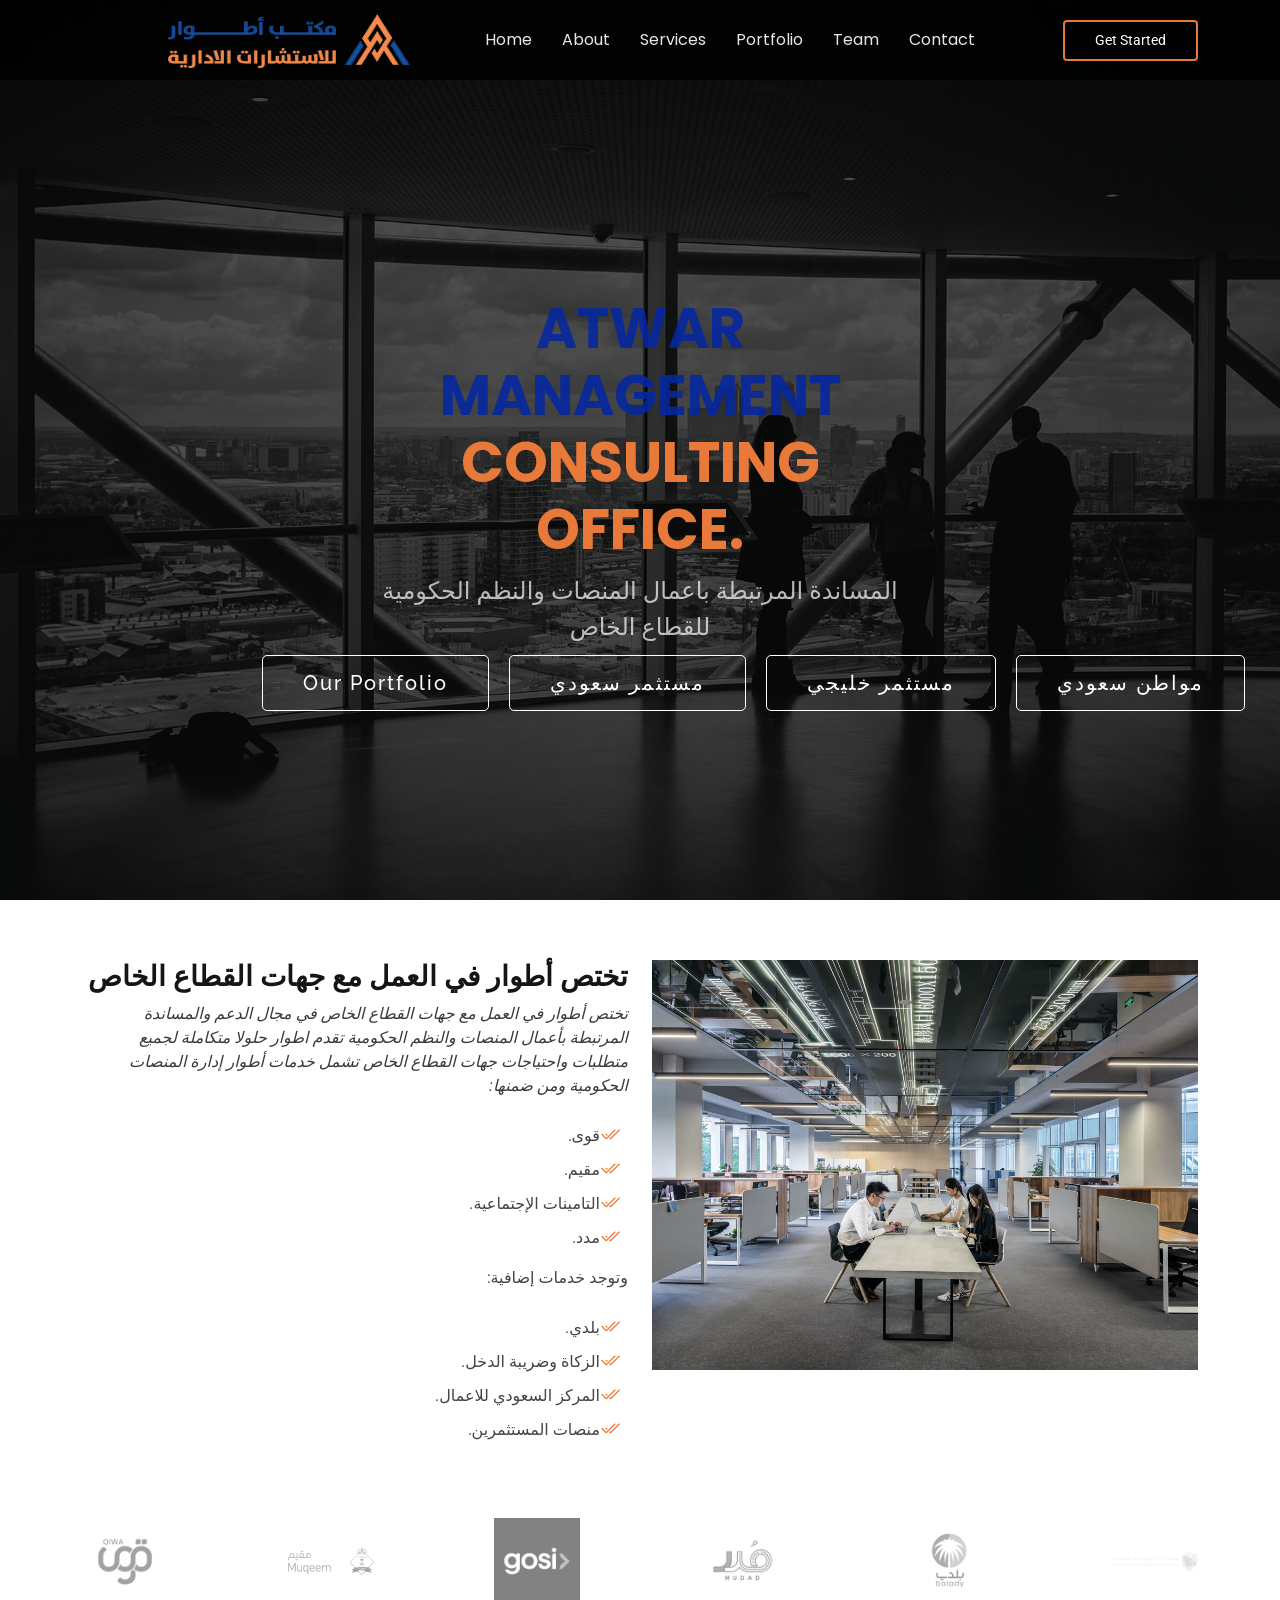
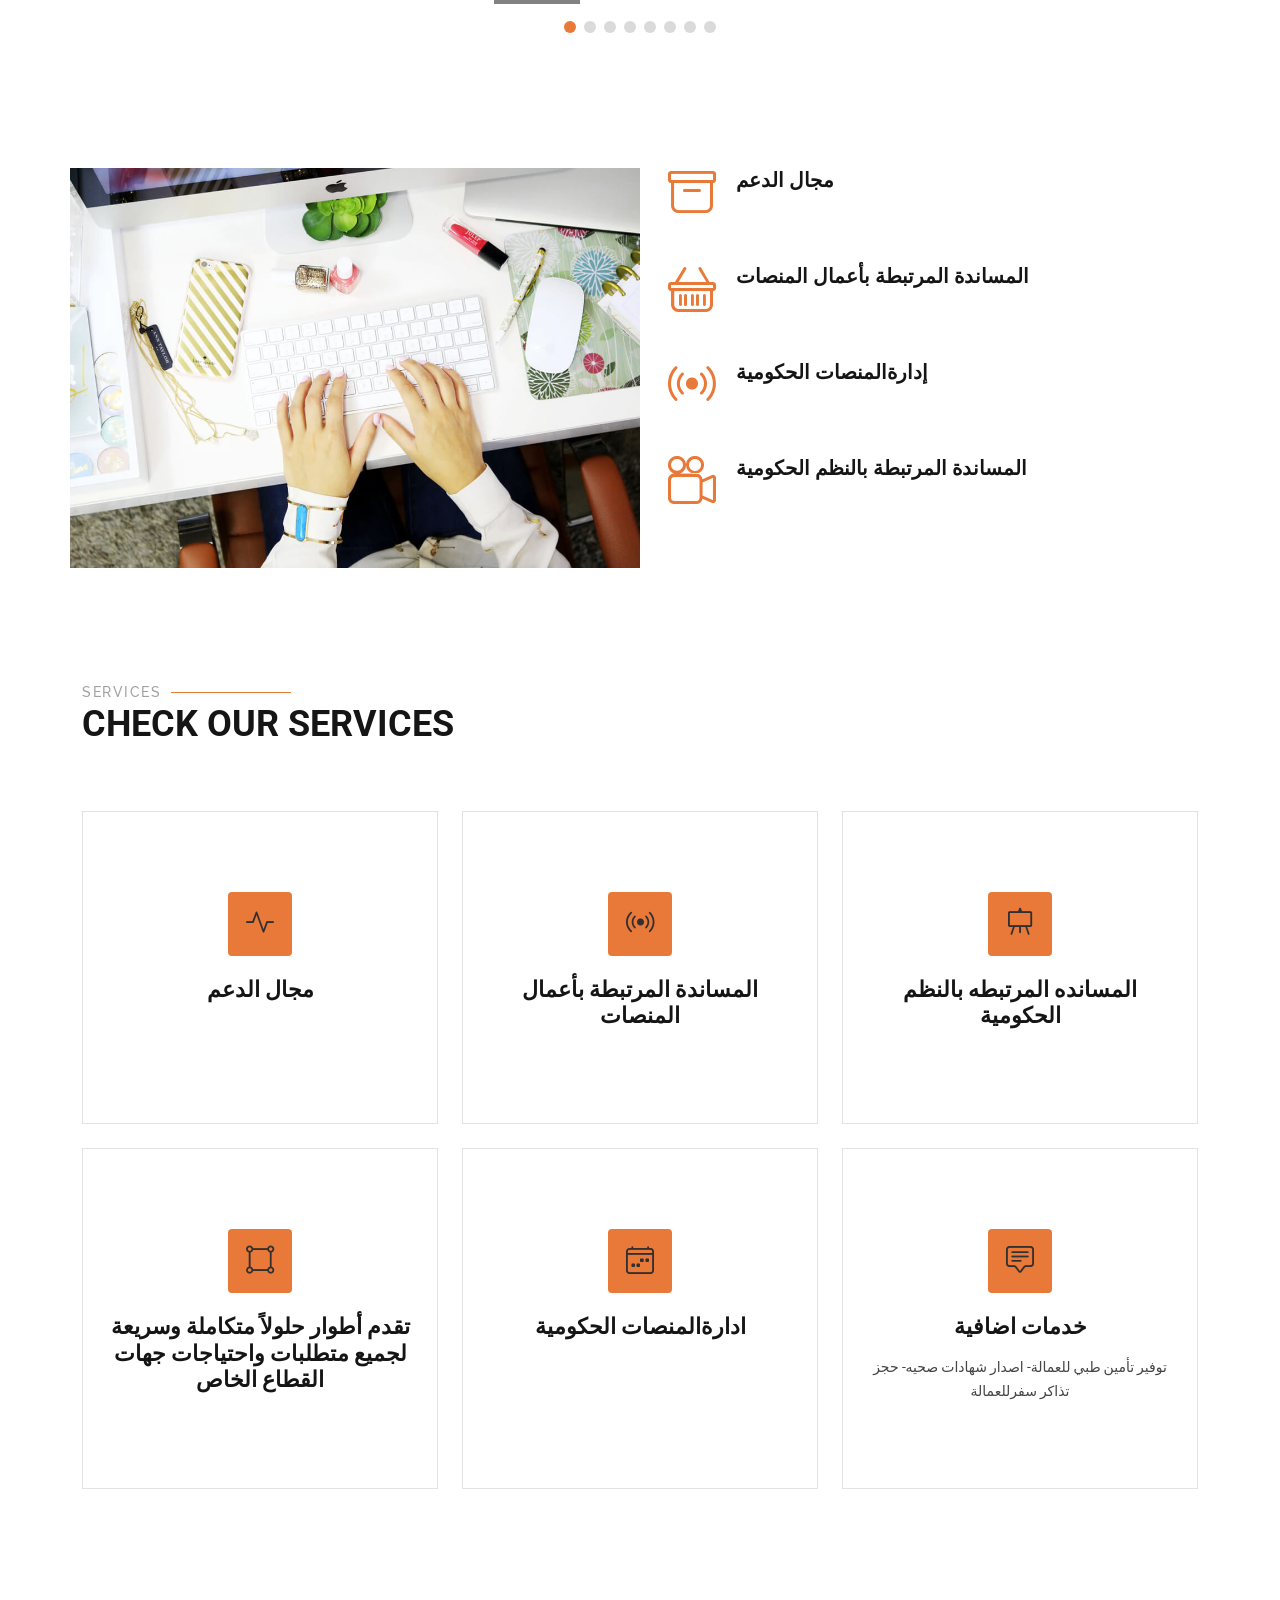
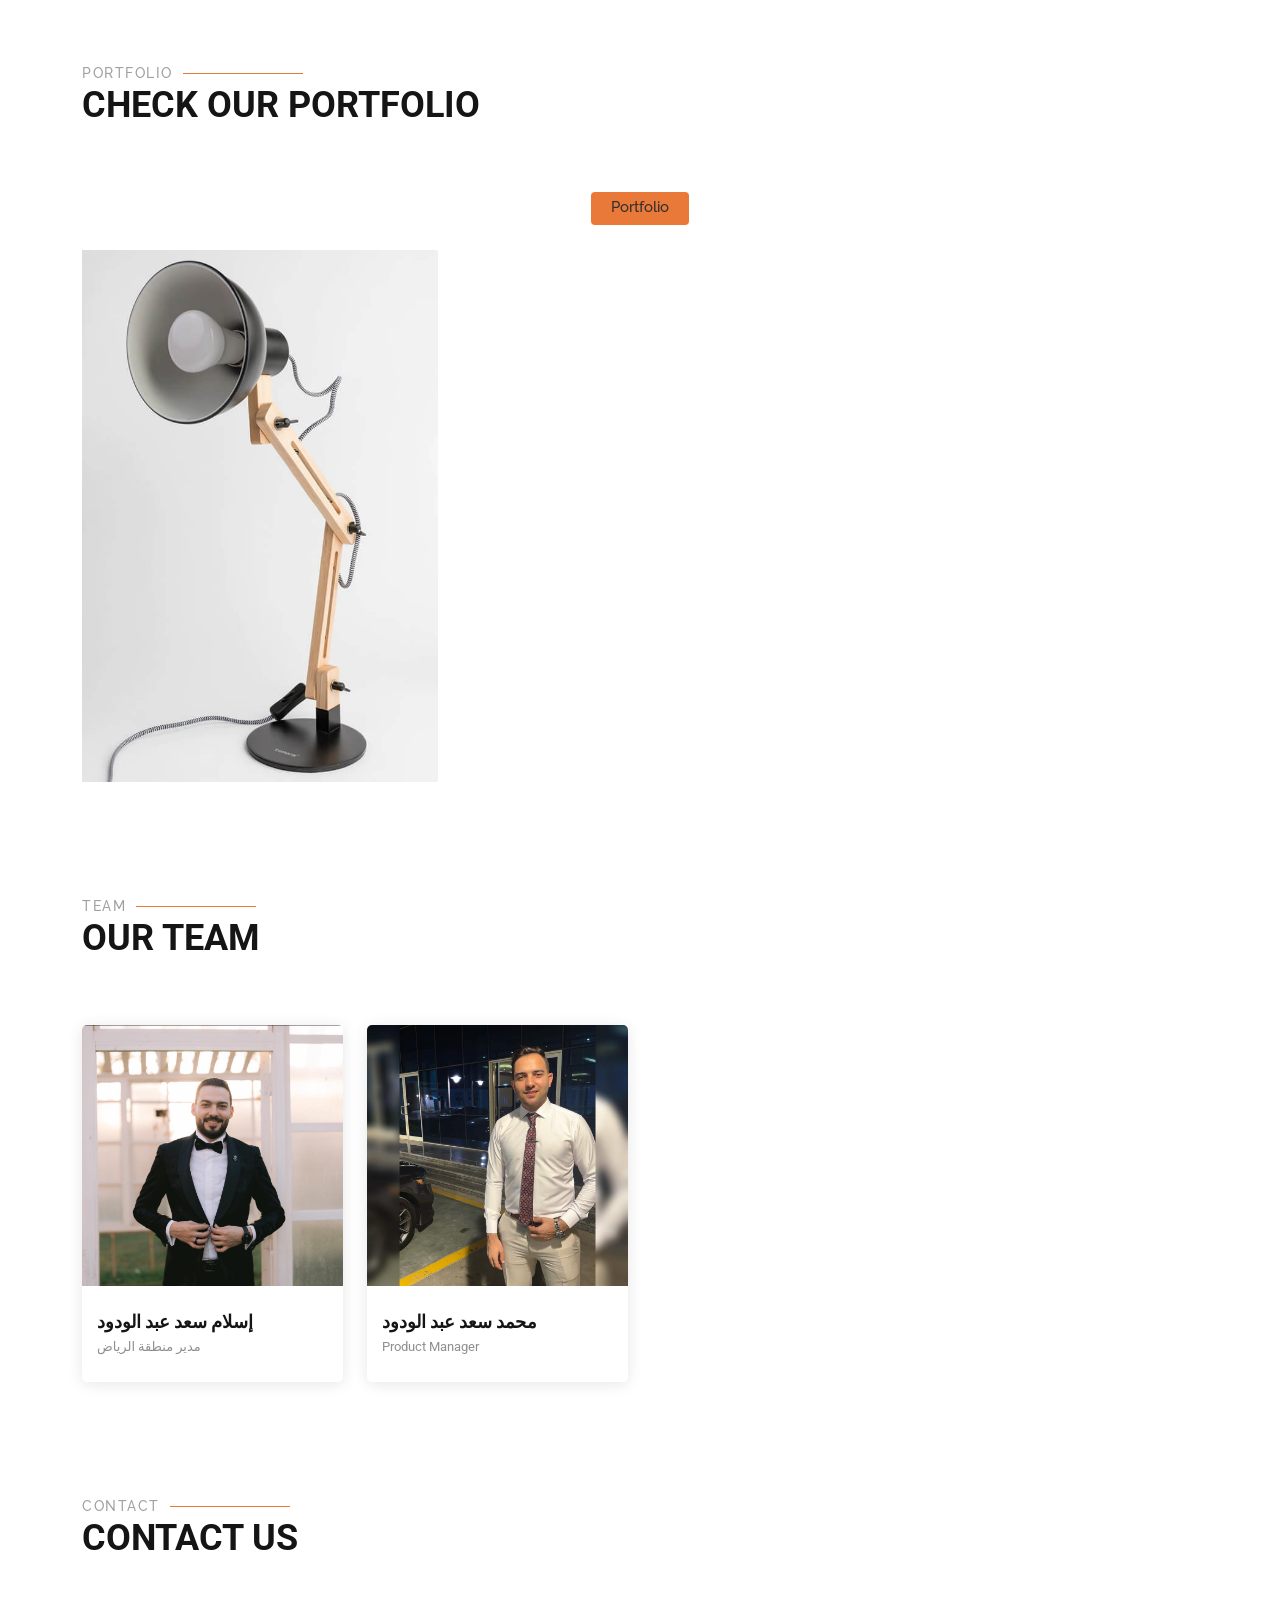
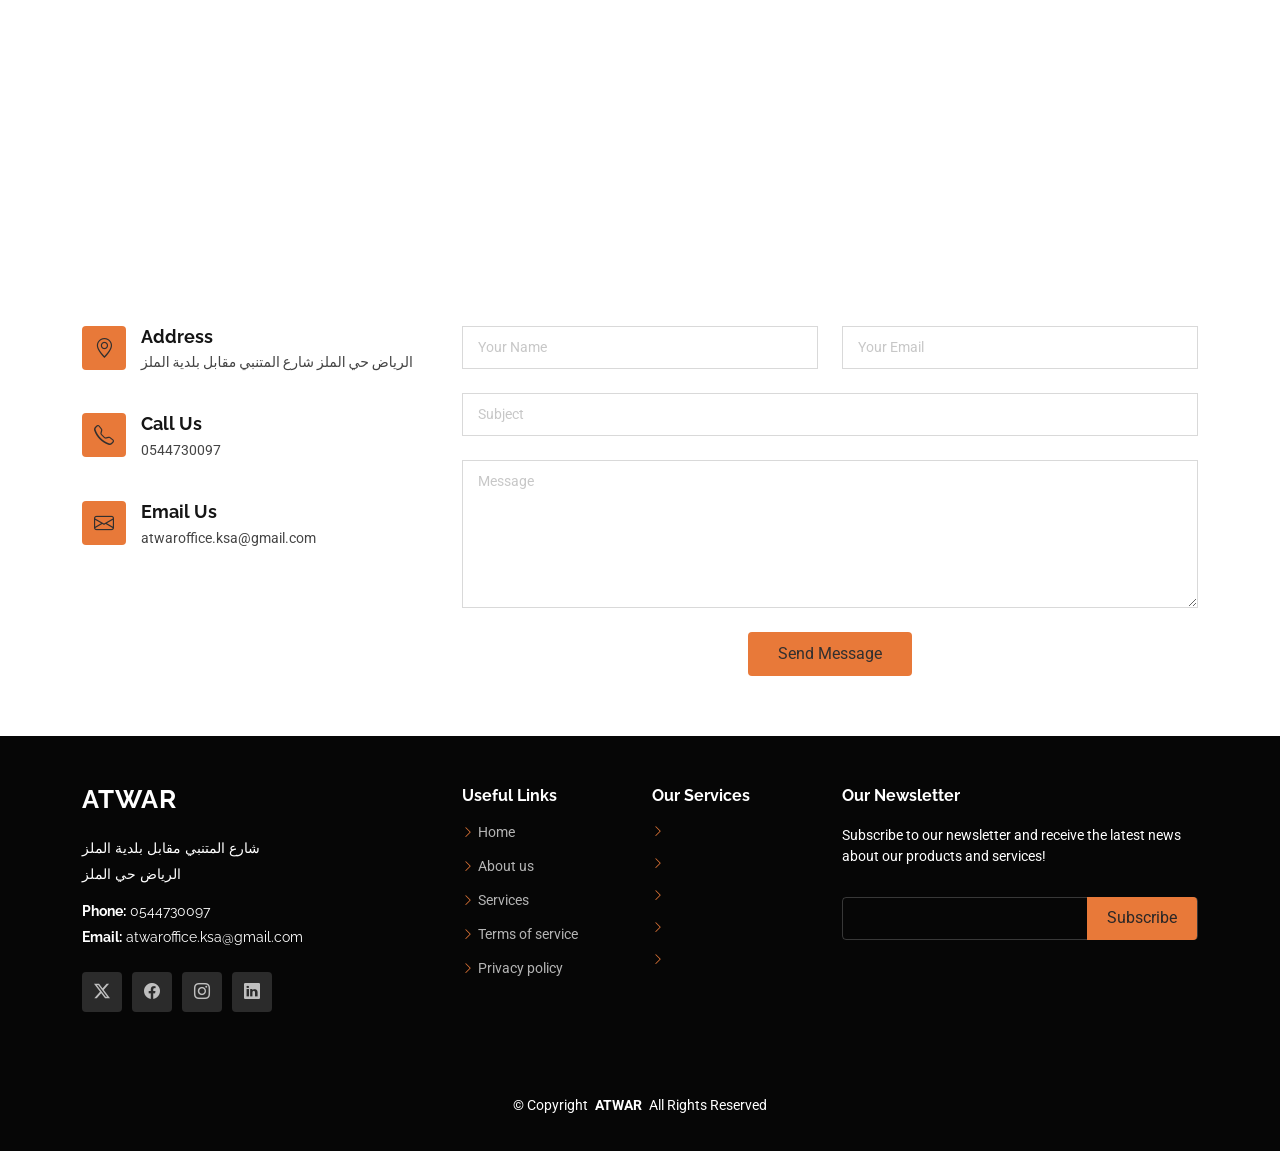
==== index.html @ 73292129 ""some Change in index html and change in portfolio-details html"" ====
<!DOCTYPE html>
<html lang="en">

<head>
  <meta charset="utf-8">
  <meta content="width=device-width, initial-scale=1.0" name="viewport">
  <title>ATWAR MANAGEMENT CONSULTING OFFICE</title>
  <meta name="description" content="">
  <meta name="keywords" content="">

  <!-- Favicons -->
  <link href="assets/img/DD.png" rel="icon">
  <link href="assets/img/DD.png" rel="apple-touch-icon">

  <!-- Fonts -->
  <link href="https://fonts.googleapis.com" rel="preconnect">
  <link href="https://fonts.gstatic.com" rel="preconnect" crossorigin>
  <link href="https://fonts.googleapis.com/css2?family=Roboto:ital,wght@0,100;0,300;0,400;0,500;0,700;0,900;1,100;1,300;1,400;1,500;1,700;1,900&family=Poppins:ital,wght@0,100;0,200;0,300;0,400;0,500;0,600;0,700;0,800;0,900;1,100;1,200;1,300;1,400;1,500;1,600;1,700;1,800;1,900&family=Raleway:ital,wght@0,100;0,200;0,300;0,400;0,500;0,600;0,700;0,800;0,900;1,100;1,200;1,300;1,400;1,500;1,600;1,700;1,800;1,900&display=swap" rel="stylesheet">

  <!-- Vendor CSS Files -->
  <link href="assets/vendor/bootstrap/css/bootstrap.min.css" rel="stylesheet">
  <link href="assets/vendor/bootstrap-icons/bootstrap-icons.css" rel="stylesheet">
  <link href="assets/vendor/aos/aos.css" rel="stylesheet">
  <link href="assets/vendor/swiper/swiper-bundle.min.css" rel="stylesheet">
  <link href="assets/vendor/glightbox/css/glightbox.min.css" rel="stylesheet">

  <!-- Main CSS File -->
  <link href="assets/css/main.css" rel="stylesheet">


</head>

<body class="ATWAR MANAGMENT CONSUITING OFFICE">

  <header id="header" class="header d-flex align-items-center fixed-top">
    <div class="container-fluid container-xl position-relative d-flex align-items-center justify-content-between">

      <a href="index.html" >

        <!-- Uncomment the line below if you also wish to use an image logo -->
        <!-- <img src="assets/img/logo.png" alt=""> -->
        <img src="assets/img/AT.png" width="250" height="60" style="margin-left:5em ; cursor: pointer;">
  </a>

      <nav id="navmenu" class="navmenu">
        <ul>
          <li><a href="index.html" class="active">Home<br></a></li>
          <li><a href="#about">About</a></li>
          <li><a href="#services">Services</a></li>
          <li><a href="#portfolio">Portfolio</a></li>
          <li><a href="#team">Team</a></li>
          <li><a href="#contact">Contact</a></li>
        </ul>
        <i class="mobile-nav-toggle d-xl-none bi bi-list"></i>
      </nav>

      <a class="btn-getstarted" href="index.html#about">Get Started</a>

    </div>
  </header>

  <main class="main">

    <!-- Hero Section -->
    <section id="hero" class="hero section dark-background">

      <img src="assets/img/hero-bg.jpg" alt="" data-aos="fade-in">

      <div class="container">

        <div class="row justify-content-center text-center" data-aos="fade-up" data-aos-delay="100">
          <div class="col-xl-6 col-lg-8">
            <h2 style="color: rgba(5, 39, 161, 0.873);">ATWAR MANAGEMENT</h2>
            <h2 style="color: #e87939;">CONSULTING OFFICE<span>.</span></h2>
            <p>المساندة المرتبطة باعمال المنصات والنظم الحكومية للقطاع الخاص</p>
            <div style="display: flex; position:absolute; width: 100% ; align-items: center;left: 16%;flex-wrap: wrap; ">
               <a class="hero-btn" href="portfolio-details.html" >Our Portfolio</a>
            <a class="hero-btn" href="" >مستثمر سعودي</a>
            <a class="hero-btn" href=""  >مستثمر خليجي</a>
            <a class="hero-btn" href="">مواطن سعودي</a> 
            </div>
          
          </div>
        </div>
<!-- 
        <div class="row gy-4 mt-5 justify-content-center" data-aos="fade-up" data-aos-delay="200">
          <div class="col-xl-2 col-md-4" data-aos="fade-up" data-aos-delay="300">
            <div class="icon-box">
              <i class="bi bi-binoculars"></i>
              <h3><a href="">Lorem Ipsum</a></h3>
            </div>
          </div>
          <div class="col-xl-2 col-md-4" data-aos="fade-up" data-aos-delay="400">
            <div class="icon-box">
              <i class="bi bi-bullseye"></i>
              <h3><a href="">Dolor Sitema</a></h3>
            </div>
          </div>
          <div class="col-xl-2 col-md-4" data-aos="fade-up" data-aos-delay="500">
            <div class="icon-box">
              <i class="bi bi-fullscreen-exit"></i>
              <h3><a href="">Sedare Perspiciatis</a></h3>
            </div>
          </div>
          <div class="col-xl-2 col-md-4" data-aos="fade-up" data-aos-delay="600">
            <div class="icon-box">
              <i class="bi bi-card-list"></i>
              <h3><a href="">Magni Dolores</a></h3>
            </div>
          </div>
          <div class="col-xl-2 col-md-4" data-aos="fade-up" data-aos-delay="700">
            <div class="icon-box">
              <i class="bi bi-gem"></i>
              <h3><a href="">Nemos Enimade</a></h3>
            </div>
          </div>
        </div> -->

      </div>

    </section><!-- /Hero Section -->

    <!-- About Section -->
    <section id="about" class="about section">

      <div class="container" data-aos="fade-up" data-aos-delay="100">

        <div class="row gy-4">
          <div class="col-lg-6 order-1 order-lg-2">
            <img src="assets/img/about.jpg" class="img-fluid" alt="">
          </div>
          <div class="col-lg-6 order-2 order-lg-1 content" dir="auto">
            <h3>تختص أطوار في العمل مع جهات القطاع الخاص</h3>
            <p class="fst-italic">
             تختص أطوار في العمل مع جهات القطاع الخاص في مجال الدعم والمساندة المرتبطة بأعمال المنصات والنظم الحكومية
             تقدم اطوار حلولا متكاملة لجميع متطلبات واحتياجات جهات القطاع الخاص 
              تشمل خدمات أطوار إدارة المنصات الحكومية ومن ضمنها:
            </p>
            <ul >
              <li><i class="bi bi-check2-all"></i> <span>قوى.</span></li>
              <li><i class="bi bi-check2-all"></i> <span>مقيم.</span></li>
              <li><i class="bi bi-check2-all"></i> <span>التامينات الإجتماعية.</span></li>
              <li><i class="bi bi-check2-all"></i> <span>مدد.</span></li>
            </ul>
            <p>وتوجد خدمات إضافية: 
            </p>
            <ul>
              <li><i class="bi bi-check2-all"></i> <span>بلدي.</span></li>
              <li><i class="bi bi-check2-all"></i> <span>الزكاة وضريبة الدخل.</span></li>
              <li><i class="bi bi-check2-all"></i> <span>المركز السعودي للاعمال.</span></li>
              <li><i class="bi bi-check2-all"></i> <span>منصات المستثمرين.</span></li>
            </ul>
          </div>
        </div>

      </div>

    <!-- </section>/About Section -->

    <!-- Clients Section -->
    <section id="clients" class="clients section">

      <div class="container" data-aos="fade-up" data-aos-delay="100">

        <div class="swiper init-swiper">
          <script type="application/json" class="swiper-config">
            {
              "loop": true,
              "speed": 600,
              "autoplay": {
                "delay": 5000
              },
              "slidesPerView": "auto",
              "pagination": {
                "el": ".swiper-pagination",
                "type": "bullets",
                "clickable": true
              },
              "breakpoints": {
                "320": {
                  "slidesPerView": 2,
                  "spaceBetween": 40
                },
                "480": {
                  "slidesPerView": 3,
                  "spaceBetween": 60
                },
                "640": {
                  "slidesPerView": 4,
                  "spaceBetween": 80
                },
                "992": {
                  "slidesPerView": 6,
                  "spaceBetween": 120
                }
              }
            }
          </script>
          <div class="swiper-wrapper align-items-center">
            <div class="swiper-slide"><img src="assets/img/clients/qiwa2.jpg" class="img-fluid" alt=""></div>
            <div class="swiper-slide"><img src="assets/img/clients/muqeem.png" class="img-fluid" alt=""></div>
            <div class="swiper-slide"><img src="assets/img/clients/gosi.jpg" class="img-fluid" alt=""></div>
            <div class="swiper-slide"><img src="assets/img/clients/mudad.jpg" class="img-fluid" alt=""></div>
            <div class="swiper-slide"><img src="assets/img/clients/balady.png" class="img-fluid" alt=""></div>
            <div class="swiper-slide"><img src="assets/img/clients/zakaah.svg" class="img-fluid" alt=""></div>
            <div class="swiper-slide"><img src="assets/img/clients/saudi1.jpg"class="img-fluid" alt=""></div>
            <div class="swiper-slide"><img src="assets/img/clients/mustasmer.webp" class="img-fluid" alt=""></div>
          </div>
          <div class="swiper-pagination"></div>
        </div>

      </div>

    </section><!-- /Clients Section -->

    <!-- Features Section -->
    <section id="features" class="features section">

      <div class="container">

        <div class="row gy-4">
          <div class="features-image col-lg-6" data-aos="fade-up" data-aos-delay="100"><img src="assets/img/features-bg.jpg" alt=""></div>
          <div class="col-lg-6">

            <div class="features-item d-flex ps-0 ps-lg-3 pt-4 pt-lg-0" data-aos="fade-up" data-aos-delay="200">
              <i class="bi bi-archive flex-shrink-0"></i>
              <div>
                <h4>مجال الدعم</h4>
              </div>
            </div><!-- End Features Item-->

            <div class="features-item d-flex mt-5 ps-0 ps-lg-3" data-aos="fade-up" data-aos-delay="300">
              <i class="bi bi-basket flex-shrink-0"></i>
              <div>
                <h4>المساندة المرتبطة بأعمال المنصات</h4>
              </div>
            </div><!-- End Features Item-->

            <div class="features-item d-flex mt-5 ps-0 ps-lg-3" data-aos="fade-up" data-aos-delay="400">
              <i class="bi bi-broadcast flex-shrink-0"></i>
              <div>
                <h4>إدارةالمنصات الحكومية</h4>
              </div>
            </div><!-- End Features Item-->

            <div class="features-item d-flex mt-5 ps-0 ps-lg-3" data-aos="fade-up" data-aos-delay="500">
              <i class="bi bi-camera-reels flex-shrink-0"></i>
              <div>
                <h4>المساندة المرتبطة بالنظم الحكومية</h4>
              </div>
            </div><!-- End Features Item-->

          </div>
        </div>

      </div>

    </section><!-- /Features Section -->

    <!-- Services Section -->
    <section id="services" class="services section">

      <!-- Section Title -->
      <div class="container section-title" data-aos="fade-up">
        <h2>Services</h2>
        <p>Check our Services</p>
      </div><!-- End Section Title -->

      <div class="container">

        <div class="row gy-4">

          <div class="col-lg-4 col-md-6" data-aos="fade-up" data-aos-delay="100">
            <div class="service-item position-relative">
              <div class="icon">
                <i class="bi bi-activity"></i>
              </div>
              <a href="service-details.html" class="stretched-link">
                <h3>مجال الدعم</h3>
              </a>
              <p></p>
            </div>
          </div><!-- End Service Item -->

          <div class="col-lg-4 col-md-6" data-aos="fade-up" data-aos-delay="200">
            <div class="service-item position-relative">
              <div class="icon">
                <i class="bi bi-broadcast"></i>
              </div>
              <a href="service-details.html" class="stretched-link">
                <h3>المساندة المرتبطة بأعمال المنصات</h3>
              </a>
              <p></p>
            </div>
          </div><!-- End Service Item -->

          <div class="col-lg-4 col-md-6" data-aos="fade-up" data-aos-delay="300">
            <div class="service-item position-relative">
              <div class="icon">
                <i class="bi bi-easel"></i>
              </div>
              <a href="service-details.html" class="stretched-link">
                <h3>المسانده المرتبطه بالنظم الحكومية</h3>
              </a>
              <p></p>
            </div>
          </div><!-- End Service Item -->

          <div class="col-lg-4 col-md-6" data-aos="fade-up" data-aos-delay="400">
            <div class="service-item position-relative">
              <div class="icon">
                <i class="bi bi-bounding-box-circles"></i>
              </div>
              <a href="service-details.html" class="stretched-link">
                <h3>تقدم أطوار حلولاً متكاملة وسريعة لجميع متطلبات واحتياجات جهات القطاع الخاص</h3>
              </a>
              <p></p>
              <a href="service-details.html" class="stretched-link"></a>
            </div>
          </div><!-- End Service Item -->

          <div class="col-lg-4 col-md-6" data-aos="fade-up" data-aos-delay="500">
            <div class="service-item position-relative">
              <div class="icon">
                <i class="bi bi-calendar4-week"></i>
              </div>
              <a href="service-details.html" class="stretched-link">
                <h3>ادارةالمنصات الحكومية</h3>
              </a>
              <p></p>
              <a href="service-details.html" class="stretched-link"></a>
            </div>
          </div><!-- End Service Item -->

          <div class="col-lg-4 col-md-6" data-aos="fade-up" data-aos-delay="600">
            <div class="service-item position-relative">
              <div class="icon">
                <i class="bi bi-chat-square-text"></i>
              </div>
              <a href="service-details.html" class="stretched-link">
                <h3>خدمات اضافية</h3>
              </a>
              <p>توفير تأمين طبي للعمالة-
                اصدار شهادات صحيه-
                حجز تذاكر سفرللعمالة</p>
              <a href="service-details.html" class="stretched-link"></a>
            </div>
          </div><!-- End Service Item -->

        </div>

      </div>

    </section><!-- /Services Section -->

    <!-- Call To Action Section -->
    <!-- <section id="call-to-action" class="call-to-action section dark-background">

      <img src="assets/img/cta-bg.jpg" alt="">

      <div class="container">
        <div class="row justify-content-center" data-aos="zoom-in" data-aos-delay="100">
          <div class="col-xl-10">
            <div class="text-center">
              <h3>Call To Action</h3>
              <p>Duis aute irure dolor in reprehenderit in voluptate velit esse cillum dolore eu fugiat nulla pariatur. Excepteur sint occaecat cupidatat non proident, sunt in culpa qui officia deserunt mollit anim id est laborum.</p>
              <a class="cta-btn" href="#">Call To Action</a>
            </div>
          </div>
        </div>
      </div> -->

    </section><!-- /Call To Action Section -->

    <!-- Portfolio Section -->
    <section id="portfolio" class="portfolio section">

      <!-- Section Title -->
      <div class="container section-title" data-aos="fade-up">
        <h2>Portfolio</h2>
        <p>Check our Portfolio</p>
      </div><!-- End Section Title -->

      <div class="container">

        <div class="isotope-layout" data-default-filter="*" data-layout="masonry" data-sort="original-order">

          <ul class="portfolio-filters isotope-filters" data-aos="fade-up" data-aos-delay="100">
            <li data-filter="*" class="filter-active">Portfolio</li>
            <!-- <li data-filter=".filter-app">App</li>
            <li data-filter=".filter-product">Card</li>
            <li data-filter=".filter-branding">Web</li> -->
          </ul><!-- End Portfolio Filters -->

          <div class="row gy-4 isotope-container" data-aos="fade-up" data-aos-delay="200">

            <div class="col-lg-4 col-md-6 portfolio-item isotope-item filter-app" >
              <img src="assets/img/masonry-portfolio/masonry-portfolio-5.jpg" class="img-fluid" alt="" >
              
              <div class="portfolio-info">
                <h4>ATWAR</h4>
                <p1>من نحن</p1>
                <p>متخصصون في تقديم حلول مبتكرة وسريعة للقطاع الخاص في مجال خدمات الدعم المرتبطة
                  بالمنصات والنظم الحكومية. نعتمد على فريق
                  عمل خبير لتلبية احتياجات العملاء وضمان بناء
                  علاقات سليمة ومستدامة مع الجهات الحكومية.
                  تشمل خدماتنا التأسيس، الضبط، المراجعة،
                  التطوير، والتشغيل مع التزام كامل بالجودة
                  والمسؤولية.</p>
                <!-- <a href="assets/img/masonry-portfolio/masonry-portfolio-1.jpg" title="App 1" data-gallery="portfolio-gallery-app" class="glightbox preview-link"><i class="bi bi-zoom-in"></i></a> -->
                <a href="portfolio-details.html" title="More Details" class="details-link"><i class="bi bi-link-45deg"></i></a>
              </div>
            </div><!-- End Portfolio Item -->

            <!-- <div class="col-lg-4 col-md-6 portfolio-item isotope-item filter-product">
              <img src="assets/img/masonry-portfolio/masonry-portfolio-2.jpg" class="img-fluid" alt="">
              <div class="portfolio-info">
                <h4>Product 1</h4>
                <p>Lorem ipsum, dolor sit</p>
                <a href="assets/img/masonry-portfolio/masonry-portfolio-2.jpg" title="Product 1" data-gallery="portfolio-gallery-product" class="glightbox preview-link"><i class="bi bi-zoom-in"></i></a>
                <a href="portfolio-details.html" title="More Details" class="details-link"><i class="bi bi-link-45deg"></i></a>
              </div>
            </div>End Portfolio Item -->

            <!-- <div class="col-lg-4 col-md-6 portfolio-item isotope-item filter-branding">
              <img src="assets/img/masonry-portfolio/masonry-portfolio-3.jpg" class="img-fluid" alt="">
              <div class="portfolio-info">
                <h4>Branding 1</h4>
                <p>Lorem ipsum, dolor sit</p>
                <a href="assets/img/masonry-portfolio/masonry-portfolio-3.jpg" title="Branding 1" data-gallery="portfolio-gallery-branding" class="glightbox preview-link"><i class="bi bi-zoom-in"></i></a>
                <a href="portfolio-details.html" title="More Details" class="details-link"><i class="bi bi-link-45deg"></i></a>
              </div> -->
            </div><!-- End Portfolio Item -->

            <!-- <div class="col-lg-4 col-md-6 portfolio-item isotope-item filter-app">
              <img src="assets/img/masonry-portfolio/masonry-portfolio-4.jpg" class="img-fluid" alt="">
              <div class="portfolio-info">
                <h4>App 2</h4>
                <p>Lorem ipsum, dolor sit</p>
                <a href="assets/img/masonry-portfolio/masonry-portfolio-4.jpg" title="App 2" data-gallery="portfolio-gallery-app" class="glightbox preview-link"><i class="bi bi-zoom-in"></i></a>
                <a href="portfolio-details.html" title="More Details" class="details-link"><i class="bi bi-link-45deg"></i></a>
              </div> -->
            </div><!-- End Portfolio Item -->

            <!-- <div class="col-lg-4 col-md-6 portfolio-item isotope-item filter-product">
              <img src="assets/img/masonry-portfolio/masonry-portfolio-5.jpg" class="img-fluid" alt="">
              <div class="portfolio-info">
                <h4>Product 2</h4>
                <p>Lorem ipsum, dolor sit</p>
                <a href="assets/img/masonry-portfolio/masonry-portfolio-5.jpg" title="Product 2" data-gallery="portfolio-gallery-product" class="glightbox preview-link"><i class="bi bi-zoom-in"></i></a>
                <a href="portfolio-details.html" title="More Details" class="details-link"><i class="bi bi-link-45deg"></i></a>
              </div> -->
            </div><!-- End Portfolio Item -->

            <!-- <div class="col-lg-4 col-md-6 portfolio-item isotope-item filter-branding">
              <img src="assets/img/masonry-portfolio/masonry-portfolio-6.jpg" class="img-fluid" alt="">
              <div class="portfolio-info">
                <h4>Branding 2</h4>
                <p>Lorem ipsum, dolor sit</p>
                <a href="assets/img/masonry-portfolio/masonry-portfolio-6.jpg" title="Branding 2" data-gallery="portfolio-gallery-branding" class="glightbox preview-link"><i class="bi bi-zoom-in"></i></a>
                <a href="portfolio-details.html" title="More Details" class="details-link"><i class="bi bi-link-45deg"></i></a>
              </div> -->
            </div><!-- End Portfolio Item -->

            <!-- <div class="col-lg-4 col-md-6 portfolio-item isotope-item filter-app">
              <img src="assets/img/masonry-portfolio/masonry-portfolio-7.jpg" class="img-fluid" alt="">
              <div class="portfolio-info">
                <h4>App 3</h4>
                <p>Lorem ipsum, dolor sit</p>
                <a href="assets/img/masonry-portfolio/masonry-portfolio-7.jpg" title="App 3" data-gallery="portfolio-gallery-app" class="glightbox preview-link"><i class="bi bi-zoom-in"></i></a>
                <a href="portfolio-details.html" title="More Details" class="details-link"><i class="bi bi-link-45deg"></i></a>
              </div> -->
            </div><!-- End Portfolio Item -->

            <!-- <div class="col-lg-4 col-md-6 portfolio-item isotope-item filter-product">
              <img src="assets/img/masonry-portfolio/masonry-portfolio-8.jpg" class="img-fluid" alt="">
              <div class="portfolio-info">
                <h4>Product 3</h4>
                <p>Lorem ipsum, dolor sit</p>
                <a href="assets/img/masonry-portfolio/masonry-portfolio-8.jpg" title="Product 3" data-gallery="portfolio-gallery-product" class="glightbox preview-link"><i class="bi bi-zoom-in"></i></a>
                <a href="portfolio-details.html" title="More Details" class="details-link"><i class="bi bi-link-45deg"></i></a>
              </div> -->
            </div><!-- End Portfolio Item -->

            <!-- <div class="col-lg-4 col-md-6 portfolio-item isotope-item filter-branding">
              <img src="assets/img/masonry-portfolio/masonry-portfolio-9.jpg" class="img-fluid" alt="">
              <div class="portfolio-info">
                <h4>Branding 3</h4>
                <p>Lorem ipsum, dolor sit</p>
                <a href="assets/img/masonry-portfolio/masonry-portfolio-9.jpg" title="Branding 2" data-gallery="portfolio-gallery-branding" class="glightbox preview-link"><i class="bi bi-zoom-in"></i></a>
                <a href="portfolio-details.html" title="More Details" class="details-link"><i class="bi bi-link-45deg"></i></a>
              </div> -->
            </div><!-- End Portfolio Item -->

          </div><!-- End Portfolio Container -->

        </div>

      </div>

    </section><!-- /Portfolio Section -->

    <!-- Stats Section -->
    <!-- <section id="stats" class="stats section">

       <div class="container" data-aos="fade-up" data-aos-delay="100">

        <div class="row gy-4 align-items-center justify-content-between">

          <div class="col-lg-5">
            <img src="assets/img/stats-img.jpg" alt="" class="img-fluid">
          </div>

          <div class="col-lg-6">

            <h3 class="fw-bold fs-2 mb-3">Voluptatem dignissimos provident quasi</h3>
            <p>
              Lorem ipsum dolor sit amet, consectetur adipiscing elit, sed do eiusmod tempor incididunt ut labore et dolore magna aliqua. Duis aute irure dolor in reprehenderit
            </p> -->
<!-- 
            <div class="row gy-4">

              <div class="col-lg-6">
                <div class="stats-item d-flex">
                  <i class="bi bi-emoji-smile flex-shrink-0"></i>
                  <div>
                    <span data-purecounter-start="0" data-purecounter-end="232" data-purecounter-duration="1" class="purecounter"></span>
                    <p><strong>Happy Clients</strong> <span>consequuntur quae</span></p>
                  </div> -->
                </div>
              <!-- </div> End Stats Item -->

              <!-- <div class="col-lg-6">
                <div class="stats-item d-flex">
                  <i class="bi bi-journal-richtext flex-shrink-0"></i>
                  <div>
                    <span data-purecounter-start="0" data-purecounter-end="521" data-purecounter-duration="1" class="purecounter"></span>
                    <p><strong>Projects</strong> <span>adipisci atque cum quia aut</span></p>
                  </div>
                </div> -->
              </div><!-- End Stats Item -->

              <!-- <div class="col-lg-6">
                <div class="stats-item d-flex">
                  <i class="bi bi-headset flex-shrink-0"></i>
                  <div>
                    <span data-purecounter-start="0" data-purecounter-end="1453" data-purecounter-duration="1" class="purecounter"></span>
                    <p><strong>Hours Of Support</strong> <span>aut commodi quaerat</span></p>
                  </div>
                </div> -->
              </div><!--End Stats Item--> 
<!-- 
              <div class="col-lg-6">
                <div class="stats-item d-flex">
                  <i class="bi bi-people flex-shrink-0"></i>
                  <div>
                    <span data-purecounter-start="0" data-purecounter-end="32" data-purecounter-duration="1" class="purecounter"></span>
                    <p><strong>Hard Workers</strong> <span>rerum asperiores dolor</span></p>
                  </div>
                </div> -->
              </div><!-- End Stats Item -->

            </div>

          </div>

        </div>

      </div>

    </section><!-- /Stats Section -->

    <!-- Testimonials Section -->
    <!-- <section id="testimonials" class="testimonials section dark-background">

      <img src="assets/img/testimonials-bg.jpg" class="testimonials-bg" alt="">

      <div class="container" data-aos="fade-up" data-aos-delay="100">

        <div class="swiper init-swiper">
          <script type="application/json" class="swiper-config">
            {
              "loop": true,
              "speed": 600,
              "autoplay": {
                "delay": 5000
              },
              "slidesPerView": "auto",
              "pagination": {
                "el": ".swiper-pagination",
                "type": "bullets",
                "clickable": true
              }
            }
          </script>
          <div class="swiper-wrapper">

            <div class="swiper-slide">
              <div class="testimonial-item">
                <img src="assets/img/testimonials/testimonials-1.jpg" class="testimonial-img" alt="">
                <h3>Saul Goodman</h3>
                <h4>Ceo &amp; Founder</h4>
                <div class="stars">
                  <i class="bi bi-star-fill"></i><i class="bi bi-star-fill"></i><i class="bi bi-star-fill"></i><i class="bi bi-star-fill"></i><i class="bi bi-star-fill"></i>
                </div>
                <p>
                  <i class="bi bi-quote quote-icon-left"></i>
                  <span>Proin iaculis purus consequat sem cure digni ssim donec porttitora entum suscipit rhoncus. Accusantium quam, ultricies eget id, aliquam eget nibh et. Maecen aliquam, risus at semper.</span>
                  <i class="bi bi-quote quote-icon-right"></i>
                </p>
              </div> -->
            </div><!-- End testimonial item -->

            <!-- <div class="swiper-slide">
              <div class="testimonial-item">
                <img src="assets/img/testimonials/testimonials-2.jpg" class="testimonial-img" alt="">
                <h3>Sara Wilsson</h3>
                <h4>Designer</h4>
                <div class="stars">
                  <i class="bi bi-star-fill"></i><i class="bi bi-star-fill"></i><i class="bi bi-star-fill"></i><i class="bi bi-star-fill"></i><i class="bi bi-star-fill"></i>
                </div>
                <p>
                  <i class="bi bi-quote quote-icon-left"></i>
                  <span>Export tempor illum tamen malis malis eram quae irure esse labore quem cillum quid cillum eram malis quorum velit fore eram velit sunt aliqua noster fugiat irure amet legam anim culpa.</span>
                  <i class="bi bi-quote quote-icon-right"></i>
                </p>
              </div> -->
            </div><!-- End testimonial item -->

            <!-- <div class="swiper-slide">
              <div class="testimonial-item">
                <img src="assets/img/testimonials/testimonials-3.jpg" class="testimonial-img" alt="">
                <h3>Jena Karlis</h3>
                <h4>Store Owner</h4>
                <div class="stars">
                  <i class="bi bi-star-fill"></i><i class="bi bi-star-fill"></i><i class="bi bi-star-fill"></i><i class="bi bi-star-fill"></i><i class="bi bi-star-fill"></i>
                </div>
                <p>
                  <i class="bi bi-quote quote-icon-left"></i>
                  <span>Enim nisi quem export duis labore cillum quae magna enim sint quorum nulla quem veniam duis minim tempor labore quem eram duis noster aute amet eram fore quis sint minim.</span>
                  <i class="bi bi-quote quote-icon-right"></i>
                </p>
              </div> -->
            </div><!-- End testimonial item -->

            <!-- <div class="swiper-slide">
              <div class="testimonial-item">
                <img src="assets/img/testimonials/testimonials-4.jpg" class="testimonial-img" alt="">
                <h3>Matt Brandon</h3>
                <h4>Freelancer</h4>
                <div class="stars">
                  <i class="bi bi-star-fill"></i><i class="bi bi-star-fill"></i><i class="bi bi-star-fill"></i><i class="bi bi-star-fill"></i><i class="bi bi-star-fill"></i>
                </div>
                <p>
                  <i class="bi bi-quote quote-icon-left"></i>
                  <span>Fugiat enim eram quae cillum dolore dolor amet nulla culpa multos export minim fugiat minim velit minim dolor enim duis veniam ipsum anim magna sunt elit fore quem dolore labore illum veniam.</span>
                  <i class="bi bi-quote quote-icon-right"></i>
                </p>
              </div> -->
            </div><!-- End testimonial item -->

            <!-- <div class="swiper-slide">
              <div class="testimonial-item">
                <img src="assets/img/testimonials/testimonials-5.jpg" class="testimonial-img" alt="">
                <h3>John Larson</h3>
                <h4>Entrepreneur</h4>
                <div class="stars">
                  <i class="bi bi-star-fill"></i><i class="bi bi-star-fill"></i><i class="bi bi-star-fill"></i><i class="bi bi-star-fill"></i><i class="bi bi-star-fill"></i>
                </div>
                <p>
                  <i class="bi bi-quote quote-icon-left"></i>
                  <span>Quis quorum aliqua sint quem legam fore sunt eram irure aliqua veniam tempor noster veniam enim culpa labore duis sunt culpa nulla illum cillum fugiat legam esse veniam culpa fore nisi cillum quid.</span>
                  <i class="bi bi-quote quote-icon-right"></i>
                </p>
              </div> -->
            </div><!-- End testimonial item -->

          <!-- </div>
          <div class="swiper-pagination"></div>
        </div>

      </div> -->

    </section><!-- /Testimonials Section -->

    <!-- Team Section -->
    <section id="team" class="team section">

      <!-- Section Title -->
      <div class="container section-title" data-aos="fade-up">
        <h2>Team</h2>
        <p>our Team</p>
      </div><!-- End Section Title -->

      <div class="container">

        <div class="row gy-4">

          <div class="col-lg-3 col-md-6 d-flex align-items-stretch" data-aos="fade-up" data-aos-delay="100">
            <div class="team-member">
              <div class="member-img">
                <img src="assets/img/team/Eslam.jpg" class="img-fluid" alt="">
                <div class="social">
                  <a href=""><i class="bi bi-twitter-x"></i></a>
                  <a href=""><i class="bi bi-facebook"></i></a>
                  <a href=""><i class="bi bi-instagram"></i></a>
                  <a href=""><i class="bi bi-linkedin"></i></a>
                </div>
              </div>
              <div class="member-info">
                <h4>إسلام سعد عبد الودود</h4>
                <span>مدير منطقة الرياض</span>
              </div>
            </div>
          </div><!-- End Team Member -->

          <div class="col-lg-3 col-md-6 d-flex align-items-stretch" data-aos="fade-up" data-aos-delay="200">
            <div class="team-member">
              <div class="member-img">
                <img src="assets/img/team/Mohamed.jpg" class="img-fluid" alt="">
                <div class="social">
                  <a href=""><i class="bi bi-twitter-x"></i></a>
                  <a href=""><i class="bi bi-facebook"></i></a>
                  <a href=""><i class="bi bi-instagram"></i></a>
                  <a href=""><i class="bi bi-linkedin"></i></a>
                </div>
              </div>
              <div class="member-info">
                <h4>محمد سعد عبد الودود</h4>
                <span>Product Manager</span>
              </div>
            </div>
          </div><!-- End Team Member -->

          <!-- <div class="col-lg-3 col-md-6 d-flex align-items-stretch" data-aos="fade-up" data-aos-delay="300">
            <div class="team-member">
              <div class="member-img">
                <img src="assets/img/team/team-3.jpg" class="img-fluid" alt="">
                <div class="social">
                  <a href=""><i class="bi bi-twitter-x"></i></a>
                  <a href=""><i class="bi bi-facebook"></i></a>
                  <a href=""><i class="bi bi-instagram"></i></a>
                  <a href=""><i class="bi bi-linkedin"></i></a>
                </div>
              </div>
              <div class="member-info">
                <h4>William Anderson</h4>
                <span>CTO</span>
              </div>
            </div> -->
          </div><!-- End Team Member -->

          <!-- <div class="col-lg-3 col-md-6 d-flex align-items-stretch" data-aos="fade-up" data-aos-delay="400">
            <div class="team-member">
              <div class="member-img">
                <img src="assets/img/team/team-4.jpg" class="img-fluid" alt="">
                <div class="social">
                  <a href=""><i class="bi bi-twitter-x"></i></a>
                  <a href=""><i class="bi bi-facebook"></i></a>
                  <a href=""><i class="bi bi-instagram"></i></a>
                  <a href=""><i class="bi bi-linkedin"></i></a>
                </div>
              </div>
              <div class="member-info">
                <h4>Amanda Jepson</h4>
                <span>Accountant</span>
              </div>
            </div> -->
          </div><!-- End Team Member -->

        </div>

      </div>

    </section><!-- /Team Section -->

    <!-- Contact Section -->
    <section id="contact" class="contact section">

      <!-- Section Title -->
      <div class="container section-title" data-aos="fade-up">
        <h2>Contact</h2>
        <p>Contact Us</p>
      </div><!-- End Section Title -->

      <div class="container" data-aos="fade-up" data-aos-delay="100">

        <div class="mb-4" data-aos="fade-up" data-aos-delay="200">
          <iframe style="border:0; width: 100%; height: 270px;" src="https://www.google.com/maps/embed?pb=!1m14!1m8!1m3!1d3625.5331613694248!2d46.728538513183594!3d24.674192428588867!3m2!1i1024!2i768!4f13.1!3m3!1m2!1s0x3e2f046ccb3a260d%3A0xbfd55335abf7eb74!2sREMB7488%2C%207488%20Al%20Hawwari%2C%202202%2C%20Ad%20Dhubbat%2C%20Riyadh%2012831%2C%20Saudi%20Arabia!5e0!3m2!1sen!2seg!4v1733157889833!5m2!1sen!2seg" frameborder="0" allowfullscreen="" loading="lazy" referrerpolicy="no-referrer-when-downgrade"></iframe>
        </div><!-- End Google Maps -->
<!-- o  u r src : https://www.google.com/maps/place/REMB7488,+7488+Al+Hawwari,+2202,+Ad+Dhubbat,+Riyadh+12831,+Saudi+Arabia/@24.6741924,46.7285385,17z/data=!4m6!3m5!1s0x3e2f046ccb3a260d:0xbfd55335abf7eb74!8m2!3d24.6742448!4d46.7284653!16s%2Fg%2F11c2h1k06x?hl=en&entry=ttu&g_ep=EgoyMDI0MTEyNC4xIKXMDSoASAFQAw%3D%3D -->
        <div class="row gy-4">

          <div class="col-lg-4">
            <div class="info-item d-flex" data-aos="fade-up" data-aos-delay="300">
              <i class="bi bi-geo-alt flex-shrink-0"></i>
              <div>
                <h3>Address</h3>
                <p>الرياض حي الملز شارع المتنبي مقابل بلدية الملز </p>
              </div>
            </div><!-- End Info Item -->

            <div class="info-item d-flex" data-aos="fade-up" data-aos-delay="400">
              <i class="bi bi-telephone flex-shrink-0"></i>
              <div>
                <h3>Call Us</h3>
                <p>0544730097</p>
              </div>
            </div><!-- End Info Item -->

            <div class="info-item d-flex" data-aos="fade-up" data-aos-delay="500">
              <i class="bi bi-envelope flex-shrink-0"></i>
              <div>
                <h3>Email Us</h3>
                <p>atwaroffice.ksa@gmail.com <atwaroffice.ksa@gmail.com></p>
              </div>
            </div><!-- End Info Item -->

          </div>

          <div class="col-lg-8">
            <form action="https://api.web3forms.com/submit" method="POST" class="php-email-form" data-aos="fade-up" data-aos-delay="200">
              <div class="row gy-4">

                <div class="col-md-6">
                  <input type="text" name="name" class="form-control" placeholder="Your Name" required="">
                </div>

                <div class="col-md-6 ">
                  <input type="email" class="form-control" name="email" placeholder="Your Email" required="">
                </div>

                <div class="col-md-12">
                  <input type="text" class="form-control" name="subject" placeholder="Subject" required="">
                </div>

                <div class="col-md-12">
                  <textarea class="form-control" name="message" rows="6" placeholder="Message" required=""></textarea>
                </div>

                <div class="col-md-12 text-center">
                  <input type="hidden" name="access_key" value="11729325-707c-4306-8dc2-cfab2f86e5d7">
                  <div class="loading">Loading</div>
                  <div class="error-message"></div>
                  <div class="sent-message">Your message has been sent. Thank you!</div>  
                  <button type="submit">Send Message</button>
                </div>

              </div>
            </form>
          </div><!-- End Contact Form -->

        </div>

      </div>

    </section><!-- /Contact Section -->

  </main>

  <footer id="footer" class="footer dark-background">

    <div class="footer-top">
      <div class="container">
        <div class="row gy-4">
          <div class="col-lg-4 col-md-6 footer-about">
            <a href="index.html" class="logo d-flex align-items-center">
              <span class="sitename">ATWAR</span>
            </a>
            <div class="footer-contact pt-3">
              <p>شارع المتنبي مقابل بلدية الملز</p>
              <p>الرياض حي الملز</p>
              <p class="mt-3"><strong>Phone:</strong> <span>0544730097</span></p>
              <p><strong>Email:</strong> <span>atwaroffice.ksa@gmail.com</span></p>
            </div>
            <div class="social-links d-flex mt-4">
              <a href=""><i class="bi bi-twitter-x"></i></a>
              <a href=""><i class="bi bi-facebook"></i></a>
              <a href=""><i class="bi bi-instagram"></i></a>
              <a href=""><i class="bi bi-linkedin"></i></a>
            </div>
          </div>

          <div class="col-lg-2 col-md-3 footer-links">
            <h4>Useful Links</h4>
            <ul>
              <li><i class="bi bi-chevron-right"></i> <a href="#"> Home</a></li>
              <li><i class="bi bi-chevron-right"></i> <a href="#"> About us</a></li>
              <li><i class="bi bi-chevron-right"></i> <a href="#"> Services</a></li>
              <li><i class="bi bi-chevron-right"></i> <a href="#"> Terms of service</a></li>
              <li><i class="bi bi-chevron-right"></i> <a href="#"> Privacy policy</a></li>
            </ul>
          </div>

          <div class="col-lg-2 col-md-3 footer-links">
            <h4>Our Services</h4>
            <ul>
              <li><i class="bi bi-chevron-right"></i> <a href="#"> </a></li>
              <li><i class="bi bi-chevron-right"></i> <a href="#"> </a></li>
              <li><i class="bi bi-chevron-right"></i> <a href="#"> </a></li>
              <li><i class="bi bi-chevron-right"></i> <a href="#"> </a></li>
              <li><i class="bi bi-chevron-right"></i> <a href="#"> </a></li>
            </ul>
          </div>

          <div class="col-lg-4 col-md-12 footer-newsletter">
            <h4>Our Newsletter</h4>
            <p>Subscribe to our newsletter and receive the latest news about our products and services!</p>
            <form action="forms/newsletter.php" method="post" class="php-email-form">
              <div class="newsletter-form"><input type="email" name="email"><input type="submit" value="Subscribe"></div>
              <div class="loading">Loading</div>
              <div class="error-message"></div>
              <div class="sent-message">Your subscription request has been sent. Thank you!</div>
            </form>
          </div>

        </div>
      </div>
    </div>

    <div class="copyright">
      <div class="container text-center">
        <p>© <span>Copyright</span> <strong class="px-1 sitename">ATWAR</strong> <span>All Rights Reserved</span></p>
        <div class="credits">
          <!-- All the links in the footer should remain intact. -->
          <!-- You can delete the links only if you've purchased the pro version. -->
          <!-- Licensing information: https://bootstrapmade.com/license/ -->
          <!-- Purchase the pro version with working PHP/AJAX contact form: [buy-url] -->
          <!-- Designed by <a href="https://bootstrapmade.com/">BootstrapMade</a> Distributed by <a href="https://themewagon.com">ThemeWagon</a> -->
        </div>
      </div>
    </div>

  </footer>

  <!-- Scroll Top -->
  <a href="#" id="scroll-top" class="scroll-top d-flex align-items-center justify-content-center"><i class="bi bi-arrow-up-short"></i></a>

  <!-- Preloader -->
  <div id="preloader"></div>

  <!-- Vendor JS Files -->
  <script src="assets/vendor/bootstrap/js/bootstrap.bundle.min.js"></script>
  <script src="assets/vendor/php-email-form/validate.js"></script>
  <script src="assets/vendor/aos/aos.js"></script>
  <script src="assets/vendor/swiper/swiper-bundle.min.js"></script>
  <script src="assets/vendor/glightbox/js/glightbox.min.js"></script>
  <script src="assets/vendor/imagesloaded/imagesloaded.pkgd.min.js"></script>
  <script src="assets/vendor/isotope-layout/isotope.pkgd.min.js"></script>
  <script src="assets/vendor/purecounter/purecounter_vanilla.js"></script>

  <!-- Main JS File -->
  <script src="assets/js/main.js"></script>

</body>

</html>
---- assets/css/main.css ----
/**
* Template Name: Gp
* Template URL: https://bootstrapmade.com/gp-free-multipurpose-html-bootstrap-template/
* Updated: Aug 15 2024 with Bootstrap v5.3.3
* Author: BootstrapMade.com
* License: https://bootstrapmade.com/license/
*/

/*--------------------------------------------------------------
# Font & Color Variables
# Help: https://bootstrapmade.com/color-system/
--------------------------------------------------------------*/
/* Fonts */
:root {
  --default-font: "Roboto",  system-ui, -apple-system, "Segoe UI", Roboto, "Helvetica Neue", Arial, "Noto Sans", "Liberation Sans", sans-serif, "Apple Color Emoji", "Segoe UI Emoji", "Segoe UI Symbol", "Noto Color Emoji";
  --heading-font: "Raleway",  sans-serif;
  --nav-font: "Poppins",  sans-serif;
}

/* Global Colors - The following color variables are used throughout the website. Updating them here will change the color scheme of the entire website */
:root { 
  --background-color: #ffffff; /* Background color for the entire website, including individual sections */
  --default-color: #444444; /* Default color used for the majority of the text content across the entire website */
  --heading-color: #151515; /* Color for headings, subheadings and title throughout the website */
  --accent-color: #e87939; /* Accent color that represents your brand on the website. It's used for buttons, links, and other elements that need to stand out */
  --surface-color: #ffffff; /* The surface color is used as a background of boxed elements within sections, such as cards, icon boxes, or other elements that require a visual separation from the global background. */
  --contrast-color: #312f2f; /* Contrast color for text, ensuring readability against backgrounds of accent, heading, or default colors. */
}

/* Nav Menu Colors - The following color variables are used specifically for the navigation menu. They are separate from the global colors to allow for more customization options */
:root {
  --nav-color: rgba(255, 255, 255, 0.905);  /* The default color of the main navmenu links */
  --nav-hover-color: #e87939; /* Applied to main navmenu links when they are hovered over or active */
  --nav-mobile-background-color: #ffffff; /* Used as the background color for mobile navigation menu */
  --nav-dropdown-background-color: #ffffff; /* Used as the background color for dropdown items that appear when hovering over primary navigation items */
  --nav-dropdown-color: #212529; /* Used for navigation links of the dropdown items in the navigation menu. */
  --nav-dropdown-hover-color: #e87939; /* Similar to --nav-hover-color, this color is applied to dropdown navigation links when they are hovered over. */
}

/* Color Presets - These classes override global colors when applied to any section or element, providing reuse of the sam color scheme. */

.light-background {
  --background-color: #f9f9f9;
  --surface-color: #ffffff;
}

.dark-background {
  --background-color: #060606;
  --default-color: #ffffff;
  --heading-color: #ffffff;
  --surface-color: #252525;
  --contrast-color: #2a2727;
}

/* Smooth scroll */
:root {
  scroll-behavior: smooth;
}

/*--------------------------------------------------------------
# General Styling & Shared Classes
--------------------------------------------------------------*/
body {
  color: var(--default-color);
  background-color: var(--background-color);
  font-family: var(--default-font);
}

a {
  color: var(--accent-color);
  text-decoration: none;
  transition: 0.3s;
}

a:hover {
  color: color-mix(in srgb, var(--accent-color), transparent 25%);
  text-decoration: none;
}

h1,
h2,
h3,
h4,
h5,
h6 {
  color: var(--heading-color);
  font-family: var(--heading-font);
}

/* PHP Email Form Messages
------------------------------*/
.php-email-form .error-message {
  display: none;
  background: #df1529;
  color: #ffffff;
  text-align: left;
  padding: 15px;
  margin-bottom: 24px;
  font-weight: 600;
}

.php-email-form .sent-message {
  display: none;
  color: #ffffff;
  background: #059652;
  text-align: center;
  padding: 15px;
  margin-bottom: 24px;
  font-weight: 600;
}

.php-email-form .loading {
  display: none;
  background: var(--surface-color);
  text-align: center;
  padding: 15px;
  margin-bottom: 24px;
}

.php-email-form .loading:before {
  content: "";
  display: inline-block;
  border-radius: 50%;
  width: 24px;
  height: 24px;
  margin: 0 10px -6px 0;
  border: 3px solid var(--accent-color);
  border-top-color: var(--surface-color);
  animation: php-email-form-loading 1s linear infinite;
}

@keyframes php-email-form-loading {
  0% {
    transform: rotate(0deg);
  }

  100% {
    transform: rotate(360deg);
  }
}

/*--------------------------------------------------------------
# Global Header
--------------------------------------------------------------*/
.header {
  --background-color: rgba(0, 0, 0, 0.8);
  --heading-color: #ffffff;
  --contrast-color: #ffffff;
  color: var(--default-color);
  background-color: var(--background-color);
  padding: 10px 0;
  transition: all 0.5s;
  z-index: 997;
}

.header .logo {
  line-height: 1;
}

.header .logo img {
  max-height: 36px;
  margin-right: 8px;
}

.header .logo h1 {
  font-size: 32px;
  margin: 0;
  font-weight: 700;
  color: var(--heading-color);
}

.header .logo span {
  color: var(--accent-color);
  font-size: 32px;
}

.header .btn-getstarted,
.header .btn-getstarted:focus {
  color: var(--contrast-color);
  font-size: 14px;
  padding: 8px 30px;
  margin: 0 0 0 30px;
  border-radius: 4px;
  transition: 0.3s;
  border: 2px solid var(--accent-color);
}

.header .btn-getstarted:hover,
.header .btn-getstarted:focus:hover {
  color: var(--default-color);
  background: var(--accent-color);
}

@media (max-width: 1200px) {
  .header .logo {
    order: 1;
  }

  .header .btn-getstarted {
    order: 2;
    margin: 0 15px 0 0;
    padding: 6px 15px;
  }

  .header .navmenu {
    order: 3;
  }
}

.scrolled .header {
  box-shadow: 0px 0 18px rgba(0, 0, 0, 0.1);
}

/* Index Page Header
------------------------------*/
.index-page .header {
  --background-color: rgba(0, 0, 0, 0);
}

/* Index Page Header on Scroll
------------------------------*/
.index-page.scrolled .header {
  --background-color: rgba(0, 0, 0, 0.8);
}

/*--------------------------------------------------------------
# Navigation Menu
--------------------------------------------------------------*/
/* Navmenu - Desktop */
@media (min-width: 1200px) {
  .navmenu {
    padding: 0;
  }

  .navmenu ul {
    margin: 0;
    padding: 0;
    display: flex;
    list-style: none;
    align-items: center;
  }

  .navmenu li {
    position: relative;
  }

  .navmenu a,
  .navmenu a:focus {
    color: var(--nav-color);
    padding: 18px 15px;
    font-size: 16px;
    font-family: var(--nav-font);
    font-weight: 400;
    display: flex;
    align-items: center;
    justify-content: space-between;
    white-space: nowrap;
    transition: 0.3s;
  }

  .navmenu a i,
  .navmenu a:focus i {
    font-size: 12px;
    line-height: 0;
    margin-left: 5px;
    transition: 0.3s;
  }

  .navmenu li:last-child a {
    padding-right: 0;
  }

  .navmenu li:hover>a,
  .navmenu .active,
  .navmenu .active:focus {
    color: var(--nav-hover-color);
  }

  .navmenu .dropdown ul {
    margin: 0;
    padding: 10px 0;
    background: var(--nav-dropdown-background-color);
    display: block;
    position: absolute;
    visibility: hidden;
    left: 14px;
    top: 130%;
    opacity: 0;
    transition: 0.3s;
    border-radius: 0;
    z-index: 99;
    box-shadow: 0px 0px 30px rgba(0, 0, 0, 0.1);
  }

  .navmenu .dropdown ul li {
    min-width: 200px;
  }

  .navmenu .dropdown ul a {
    padding: 10px 20px;
    font-size: 15px;
    text-transform: none;
    color: var(--nav-dropdown-color);
  }

  .navmenu .dropdown ul a i {
    font-size: 12px;
  }

  .navmenu .dropdown ul a:hover,
  .navmenu .dropdown ul .active:hover,
  .navmenu .dropdown ul li:hover>a {
    background-color: var(--nav-dropdown-hover-color);
  }

  .navmenu .dropdown:hover>ul {
    opacity: 1;
    top: 100%;
    visibility: visible;
  }

  .navmenu .dropdown .dropdown ul {
    top: 0;
    left: -90%;
    visibility: hidden;
  }

  .navmenu .dropdown .dropdown:hover>ul {
    opacity: 1;
    top: 0;
    left: -100%;
    visibility: visible;
  }
}

/* Navmenu - Mobile */
@media (max-width: 1199px) {
  .mobile-nav-toggle {
    color: var(--nav-color);
    font-size: 28px;
    line-height: 0;
    margin-right: 10px;
    cursor: pointer;
    transition: color 0.3s;
  }

  .navmenu {
    padding: 0;
    z-index: 9997;
  }

  .navmenu ul {
    display: none;
    list-style: none;
    position: absolute;
    inset: 60px 20px 20px 20px;
    padding: 10px 0;
    margin: 0;
    border-radius: 6px;
    background-color: var(--nav-mobile-background-color);
    overflow-y: auto;
    transition: 0.3s;
    z-index: 9998;
    box-shadow: 0px 0px 30px rgba(0, 0, 0, 0.1);
  }

  .navmenu a,
  .navmenu a:focus {
    color: var(--nav-dropdown-color);
    padding: 10px 20px;
    font-family: var(--nav-font);
    font-size: 17px;
    font-weight: 500;
    display: flex;
    align-items: center;
    justify-content: space-between;
    white-space: nowrap;
    transition: 0.3s;
  }

  .navmenu a i,
  .navmenu a:focus i {
    font-size: 12px;
    line-height: 0;
    margin-left: 5px;
    width: 30px;
    height: 30px;
    display: flex;
    align-items: center;
    justify-content: center;
    border-radius: 50%;
    transition: 0.3s;
    background-color: color-mix(in srgb, var(--accent-color), white 90%);
  }

  .navmenu a i:hover,
  .navmenu a:focus i:hover {
    background-color: color-mix(in srgb, var(--accent-color), white 90%);
  }

  .navmenu a:hover,
  .navmenu .active,
  .navmenu .active:focus {
    background-color: var(--nav-dropdown-hover-color);
  }

  .navmenu .active i,
  .navmenu .active:focus i {
    transform: rotate(180deg);
  }

  .navmenu .dropdown ul {
    position: static;
    display: none;
    z-index: 99;
    padding: 10px 0;
    margin: 10px 20px;
    background-color: var(--nav-dropdown-background-color);
    border: 1px solid color-mix(in srgb, var(--default-color), transparent 90%);
    box-shadow: none;
    transition: all 0.5s ease-in-out;
  }

  .navmenu .dropdown ul ul {
    background-color: rgba(33, 37, 41, 0.1);
  }

  .navmenu .dropdown>.dropdown-active {
    display: block;
    background-color: rgba(33, 37, 41, 0.03);
  }

  .mobile-nav-active {
    overflow: hidden;
  }

  .mobile-nav-active .mobile-nav-toggle {
    color: #fff;
    position: absolute;
    font-size: 32px;
    top: 15px;
    right: 15px;
    margin-right: 0;
    z-index: 9999;
  }

  .mobile-nav-active .navmenu {
    position: fixed;
    overflow: hidden;
    inset: 0;
    background: rgba(33, 37, 41, 0.8);
    transition: 0.3s;
  }

  .mobile-nav-active .navmenu>ul {
    display: block;
  }
}

/*--------------------------------------------------------------
# Global Footer
--------------------------------------------------------------*/
.footer {
  color: var(--default-color);
  background-color: var(--background-color);
  font-size: 14px;
  position: relative;
}

.footer .footer-top {
  padding: 50px 0;
  background-color: color-mix(in srgb, var(--footer-background-color) 90%, white 10%);
}

.footer .footer-about .logo {
  line-height: 1;
  margin-bottom: 10px;
}

.footer .footer-about .logo img {
  max-height: 40px;
  margin-right: 6px;
}

.footer .footer-about .logo span {
  font-size: 26px;
  font-weight: 700;
  letter-spacing: 1px;
  font-family: var(--heading-font);
  color: var(--heading-color);
}

.footer .footer-about p {
  font-size: 14px;
  font-family: var(--heading-font);
}

.footer .social-links a {
  color: color-mix(in srgb, var(--default-color), transparent 30%);
  background-color: color-mix(in srgb, var(--default-color) 5%, white 10%);
  display: flex;
  align-items: center;
  justify-content: center;
  width: 40px;
  height: 40px;
  border-radius: 4px;
  font-size: 16px;
  margin-right: 10px;
  transition: 0.3s;
}

.footer .social-links a:hover {
  color: var(--contrast-color);
  background-color: var(--accent-color);
}

.footer h4 {
  font-size: 16px;
  font-weight: bold;
  position: relative;
  padding-bottom: 12px;
}

.footer .footer-links {
  margin-bottom: 30px;
}

.footer .footer-links ul {
  list-style: none;
  padding: 0;
  margin: 0;
}

.footer .footer-links ul i {
  margin-right: 4px;
  font-size: 12px;
  line-height: 0;
  color: var(--accent-color);
}

.footer .footer-links ul li {
  padding: 10px 0;
  display: flex;
  align-items: center;
}

.footer .footer-links ul li:first-child {
  padding-top: 0;
}

.footer .footer-links ul a {
  color: color-mix(in srgb, var(--default-color), transparent 30%);
  display: inline-block;
  line-height: 1;
}

.footer .footer-links ul a:hover {
  color: var(--accent-color);
}

.footer .footer-contact p {
  margin-bottom: 5px;
}

.footer .footer-newsletter .newsletter-form {
  margin-top: 30px;
  margin-bottom: 15px;
  padding: 6px 8px;
  position: relative;
  border-radius: 4px;
  border: 1px solid color-mix(in srgb, var(--default-color), transparent 80%);
  display: flex;
  background-color: color-mix(in srgb, var(--footer-background-color) 90%, white 15%);
  transition: 0.3s;
}

.footer .footer-newsletter .newsletter-form:focus-within {
  border-color: var(--accent-color);
}

.footer .footer-newsletter .newsletter-form input[type=email] {
  border: 0;
  padding: 4px;
  width: 100%;
  background-color: color-mix(in srgb, var(--footer-background-color) 90%, white 15%);
  color: var(--default-color);
}

.footer .footer-newsletter .newsletter-form input[type=email]:focus-visible {
  outline: none;
}

.footer .footer-newsletter .newsletter-form input[type=submit] {
  border: 0;
  font-size: 16px;
  padding: 0 20px;
  margin: -7px -8px -7px 0;
  background: var(--accent-color);
  color: var(--contrast-color);
  transition: 0.3s;
  border-radius: 0 4px 4px 0;
}

.footer .footer-newsletter .newsletter-form input[type=submit]:hover {
  background: color-mix(in srgb, var(--accent-color), transparent 20%);
}

.footer .copyright {
  padding: 30px 0;
}

.footer .copyright p {
  margin-bottom: 0;
}

.footer .credits {
  margin-top: 5px;
  font-size: 13px;
}

/*--------------------------------------------------------------
# Preloader
--------------------------------------------------------------*/
#preloader {
  position: fixed;
  inset: 0;
  z-index: 999999;
  overflow: hidden;
  background: #000;
  transition: all 0.6s ease-out;
}

#preloader:before {
  content: "";
  position: fixed;
  top: calc(50% - 30px);
  left: calc(50% - 30px);
  border: 6px solid #ffffff;
  border-color: var(--accent-color) transparent var(--accent-color) transparent;
  border-radius: 50%;
  width: 60px;
  height: 60px;
  animation: animate-preloader 1.5s linear infinite;
}

@keyframes animate-preloader {
  0% {
    transform: rotate(0deg);
  }

  100% {
    transform: rotate(360deg);
  }
}

/*--------------------------------------------------------------
# Scroll Top Button
--------------------------------------------------------------*/
.scroll-top {
  position: fixed;
  visibility: hidden;
  opacity: 0;
  right: 15px;
  bottom: 15px;
  z-index: 99999;
  background-color: var(--accent-color);
  width: 40px;
  height: 40px;
  border-radius: 4px;
  transition: all 0.4s;
}

.scroll-top i {
  font-size: 24px;
  color: var(--contrast-color);
  line-height: 0;
}

.scroll-top:hover {
  background-color: color-mix(in srgb, var(--accent-color), transparent 20%);
  color: var(--contrast-color);
}

.scroll-top.active {
  visibility: visible;
  opacity: 1;
}

/*--------------------------------------------------------------
# Disable aos animation delay on mobile devices
--------------------------------------------------------------*/
@media screen and (max-width: 768px) {
  [data-aos-delay] {
    transition-delay: 0 !important;
  }
}

/*--------------------------------------------------------------
# Global Page Titles & Breadcrumbs
--------------------------------------------------------------*/
.page-title {
  color: var(--default-color);
  background-color: var(--background-color);
  position: relative;
}

.page-title .heading {
  padding: 80px 0;
  border-top: 1px solid color-mix(in srgb, var(--default-color), transparent 90%);
}

.page-title .heading h1 {
  font-size: 38px;
  font-weight: 700;
}

.page-title nav {
  background-color: color-mix(in srgb, var(--default-color), transparent 95%);
  padding: 20px 0;
}

.page-title nav ol {
  display: flex;
  flex-wrap: wrap;
  list-style: none;
  margin: 0;
  padding: 0;
  font-size: 16px;
  font-weight: 400;
}

.page-title nav ol li+li {
  padding-left: 10px;
}

.page-title nav ol li+li::before {
  content: "/";
  display: inline-block;
  padding-right: 10px;
  color: color-mix(in srgb, var(--default-color), transparent 70%);
}

/*--------------------------------------------------------------
# Global Sections
--------------------------------------------------------------*/
section,
.section {
  color: var(--default-color);
  background-color: var(--background-color);
  padding: 60px 0;
  scroll-margin-top: 80px;
  overflow: clip;
}

@media (max-width: 1199px) {

  section,
  .section {
    scroll-margin-top: 58px;
  }
}

/*--------------------------------------------------------------
# Global Section Titles
--------------------------------------------------------------*/
.section-title {
  padding-bottom: 60px;
  position: relative;
}

.section-title h2 {
  font-size: 14px;
  font-weight: 500;
  padding: 0;
  line-height: 1px;
  margin: 0;
  letter-spacing: 1.5px;
  text-transform: uppercase;
  color: color-mix(in srgb, var(--default-color), transparent 50%);
  position: relative;
}

.section-title h2::after {
  content: "";
  width: 120px;
  height: 1px;
  display: inline-block;
  background: var(--accent-color);
  margin: 4px 10px;
}

.section-title p {
  color: var(--heading-color);
  margin: 0;
  font-size: 36px;
  font-weight: 700;
  text-transform: uppercase;
}

/*--------------------------------------------------------------
# Hero Section
--------------------------------------------------------------*/
.hero {
  width: 100%;
  min-height: 100vh;
  position: relative;
  padding: 120px 0 80px 0;
  display: flex;
  align-items: center;
  justify-content: center;
}

.hero img {
  position: absolute;
  inset: 0;
  display: block;
  width: 100%;
  height: 100%;
  object-fit: cover;
  z-index: 1;
}

.hero:before {
  content: "";
  background: color-mix(in srgb, var(--background-color), transparent 30%);
  position: absolute;
  inset: 0;
  z-index: 2;
}

.hero .container {
  position: relative;
  z-index: 3;
}

.hero h2 {
  margin: 0;
  font-size: 56px;
  font-weight: 700;
  font-family: var(--nav-font);
}

.hero h2 span {
  color: var(--accent-color);
}

.hero p {
  margin: 10px 0 0 0;
  font-size: 24px;
  color: color-mix(in srgb, var(--default-color), transparent 30%);
}

.hero .icon-box {
  padding: 30px 20px;
  transition: ease-in-out 0.3s;
  border: 1px solid color-mix(in srgb, var(--default-color), transparent 70%);
  height: 100%;
  text-align: center;
  display: flex;
  flex-direction: column;
  align-items: center;
  justify-content: center;
}

.hero .icon-box i {
  font-size: 32px;
  line-height: 1;
  color: var(--accent-color);
}

.hero .icon-box h3 {
  font-weight: 700;
  margin: 10px 0 0 0;
  padding: 0;
  line-height: 1;
  font-size: 20px;
  line-height: 26px;
}

.hero .icon-box h3 a {
  color: color-mix(in srgb, var(--default-color), transparent 20%);
  transition: ease-in-out 0.3s;
}

.hero .icon-box:hover {
  border-color: var(--accent-color);
}

.hero .icon-box:hover h3 a {
  color: var(--accent-color);
}

@media (max-width: 768px) {
  .hero h2 {
    font-size: 32px;
  }

  .hero p {
    font-size: 18px;
  }
}

/*--------------------------------------------------------------
# About Section
--------------------------------------------------------------*/
.about .content h3 {
  font-size: 1.75rem;
  font-weight: 700;
}

.about .content .fst-italic {
  color: color-mix(in srgb, var(--default-color), var(--contrast-color) 50%);
}

.about .content ul {
  list-style: none;
  padding: 0;
}

.about .content ul li {
  padding: 10px 0 0 0;
  display: flex;
}

.about .content ul i {
  color: var(--accent-color);
  margin-right: 0.5rem;
  line-height: 1.2;
  font-size: 1.25rem;
}

.about .content p:last-child {
  margin-bottom: 0;
}

/*--------------------------------------------------------------
# Clients Section
--------------------------------------------------------------*/
.clients .swiper-slide img {
  opacity: 0.5;
  transition: 0.3s;
  filter: grayscale(100);
}

.clients .swiper-slide img:hover {
  filter: none;
  opacity: 1;
}

.clients .swiper-wrapper {
  height: auto;
}

.clients .swiper-pagination {
  margin-top: 20px;
  position: relative;
}

.clients .swiper-pagination .swiper-pagination-bullet {
  width: 12px;
  height: 12px;
  opacity: 1;
  background-color: color-mix(in srgb, var(--default-color), transparent 80%);
}

.clients .swiper-pagination .swiper-pagination-bullet-active {
  background-color: var(--accent-color);
}

/*--------------------------------------------------------------
# Features Section
--------------------------------------------------------------*/
.features .features-image {
  position: relative;
  min-height: 400px;
}

.features .features-image img {
  position: absolute;
  inset: 0;
  display: block;
  width: 100%;
  height: 100%;
  object-fit: cover;
  z-index: 1;
}

.features .features-item h4 {
  font-size: 20px;
  font-weight: 700;
  margin: 0 0 5px 0;
}

.features .features-item i {
  font-size: 48px;
  color: var(--accent-color);
  margin-right: 20px;
  line-height: 0;
}

.features .features-item p {
  font-size: 15px;
  color: color-mix(in srgb, var(--default-color), transparent 20%);
  margin: 0;
}

/*--------------------------------------------------------------
# Services Section
--------------------------------------------------------------*/
.services .service-item {
  background-color: var(--surface-color);
  text-align: center;
  border: 1px solid color-mix(in srgb, var(--default-color), transparent 85%);
  padding: 80px 20px;
  height: 100%;
  transition: all ease-in-out 0.3s;
}

.services .service-item .icon {
  background: var(--accent-color);
  color: var(--contrast-color);
  margin: 0 auto;
  width: 64px;
  height: 64px;
  border-radius: 4px;
  display: flex;
  align-items: center;
  justify-content: center;
  margin-bottom: 20px;
  transition: 0.3s;
}

.services .service-item .icon i {
  font-size: 28px;
  transition: ease-in-out 0.3s;
}

.services .service-item h3 {
  font-weight: 700;
  margin: 10px 0 15px 0;
  font-size: 22px;
  transition: 0.3s;
}

.services .service-item p {
  line-height: 24px;
  font-size: 14px;
  margin-bottom: 0;
}

.services .service-item:hover {
  box-shadow: 0px 0 25px 0 rgba(0, 0, 0, 0.1);
  transform: translateY(-10px);
}

/*--------------------------------------------------------------
# Call To Action Section
--------------------------------------------------------------*/
.call-to-action {
  padding: 80px 0;
  position: relative;
  clip-path: inset(0);
}

.call-to-action img {
  position: fixed;
  top: 0;
  left: 0;
  display: block;
  width: 100%;
  height: 100%;
  object-fit: cover;
  z-index: 1;
}

.call-to-action:before {
  content: "";
  background: color-mix(in srgb, var(--background-color), transparent 50%);
  position: absolute;
  inset: 0;
  z-index: 2;
}

.call-to-action .container {
  position: relative;
  z-index: 3;
}

.call-to-action h3 {
  font-size: 28px;
  font-weight: 700;
  color: var(--default-color);
}

.call-to-action p {
  color: var(--default-color);
}
.hero-btn{
  font-family:var(--heading-font);
  font-weight: 500;
  font-size: 20px;
  letter-spacing: 2px;
  display: inline-block;
  padding: 12px 40px;
  border-radius: 5px;
  transition: 0.5s;
  margin: 10px;
  border: 1px solid var(--default-color);
  color: var(--default-color);
}
.hero-btn:hover{
  background: var(--accent-color);
  color: var(--background-color);
  border: 2px solid var(--accent-color);
}
.call-to-action .cta-btn {
  font-family: var(--heading-font);
  font-weight: 500;
  font-size: 16px;
  letter-spacing: 1px;
  display: inline-block;
  padding: 12px 40px;
  border-radius: 5px;
  transition: 0.5s;
  margin: 10px;
  border: 2px solid var(--default-color);
  color: var(--default-color);
}

.call-to-action .cta-btn:hover {
  background: var(--accent-color);
  color: var(--background-color);
  border: 2px solid var(--accent-color);
}

/*--------------------------------------------------------------
# Portfolio Section
--------------------------------------------------------------*/
.portfolio .portfolio-filters {
  padding: 0;
  margin: 0 auto 20px auto;
  list-style: none;
  text-align: center;
}

.portfolio .portfolio-filters li {
  cursor: pointer;
  display: inline-block;
  padding: 8px 20px 10px 20px;
  margin: 0;
  font-size: 15px;
  font-weight: 500;
  line-height: 1;
  margin-bottom: 5px;
  border-radius: 4px;
  transition: all 0.3s ease-in-out;
  font-family: var(--heading-font);
}

.portfolio .portfolio-filters li:hover,
.portfolio .portfolio-filters li.filter-active {
  color: var(--contrast-color);
  background-color: var(--accent-color);
}

.portfolio .portfolio-filters li:first-child {
  margin-left: 0;
}

.portfolio .portfolio-filters li:last-child {
  margin-right: 0;
}

@media (max-width: 575px) {
  .portfolio .portfolio-filters li {
    font-size: 14px;
    margin: 0 0 10px 0;
  }
}

.portfolio .portfolio-item {
  position: relative;
  overflow: hidden;
}

.portfolio .portfolio-item .portfolio-info {
  opacity: 0;
  position: absolute;
  left: 12px;
  right: 12px;
  bottom: -100%;
  z-index: 3;
  transition: all ease-in-out 0.5s;
  background: color-mix(in srgb, var(--background-color), transparent 10%);
  padding: 15px;
}

.portfolio .portfolio-item .portfolio-info h4 {
  font-size: 18px;
  font-weight: 600;
  padding-right: 50px;
}

.portfolio .portfolio-item .portfolio-info p {
  color: color-mix(in srgb, var(--default-color), transparent 30%);
  font-size: 14px;
  margin-bottom: 0;
  padding-right: 50px;
}

.portfolio .portfolio-item .portfolio-info .preview-link,
.portfolio .portfolio-item .portfolio-info .details-link {
  position: absolute;
  right: 50px;
  font-size: 24px;
  top: calc(50% - 14px);
  color: color-mix(in srgb, var(--default-color), transparent 30%);
  transition: 0.3s;
  line-height: 0;
}

.portfolio .portfolio-item .portfolio-info .preview-link:hover,
.portfolio .portfolio-item .portfolio-info .details-link:hover {
  color: var(--accent-color);
}

.portfolio .portfolio-item .portfolio-info .details-link {
  right: 14px;
  font-size: 28px;
}

.portfolio .portfolio-item:hover .portfolio-info {
  opacity: 1;
  bottom: 0;
}

/*--------------------------------------------------------------
# Stats Section
--------------------------------------------------------------*/
.stats .stats-item {
  padding: 10px;
}

.stats .stats-item i {
  font-size: 44px;
  color: var(--accent-color);
  line-height: 0;
  margin-right: 15px;
}

.stats .stats-item .purecounter {
  color: var(--heading-color);
  font-size: 40px;
  display: block;
  font-weight: 700;
  line-height: 40px;
}

.stats .stats-item p {
  color: color-mix(in srgb, var(--default-color), transparent 40%);
  padding: 15px 0 0 0;
  margin: 0;
  font-family: var(--heading-font);
  font-size: 14px;
}

/*--------------------------------------------------------------
# Testimonials Section
--------------------------------------------------------------*/
.testimonials {
  padding: 80px 0;
  position: relative;
}

.testimonials:before {
  content: "";
  background: color-mix(in srgb, var(--background-color), transparent 30%);
  position: absolute;
  inset: 0;
  z-index: 2;
}

.testimonials .testimonials-bg {
  position: absolute;
  inset: 0;
  display: block;
  width: 100%;
  height: 100%;
  object-fit: cover;
  z-index: 1;
}

.testimonials .container {
  position: relative;
  z-index: 3;
}

.testimonials .testimonials-carousel,
.testimonials .testimonials-slider {
  overflow: hidden;
}

.testimonials .testimonial-item {
  text-align: center;
}

.testimonials .testimonial-item .testimonial-img {
  width: 100px;
  border-radius: 50%;
  border: 6px solid color-mix(in srgb, var(--default-color), transparent 85%);
  margin: 0 auto;
}

.testimonials .testimonial-item h3 {
  font-size: 20px;
  font-weight: bold;
  margin: 10px 0 5px 0;
}

.testimonials .testimonial-item h4 {
  font-size: 14px;
  margin: 0 0 15px 0;
  color: color-mix(in srgb, var(--default-color), transparent 40%);
}

.testimonials .testimonial-item .stars {
  margin-bottom: 15px;
}

.testimonials .testimonial-item .stars i {
  color: #ffc107;
  margin: 0 1px;
}

.testimonials .testimonial-item .quote-icon-left,
.testimonials .testimonial-item .quote-icon-right {
  color: color-mix(in srgb, var(--default-color), transparent 40%);
  font-size: 26px;
  line-height: 0;
}

.testimonials .testimonial-item .quote-icon-left {
  display: inline-block;
  left: -5px;
  position: relative;
}

.testimonials .testimonial-item .quote-icon-right {
  display: inline-block;
  right: -5px;
  position: relative;
  top: 10px;
  transform: scale(-1, -1);
}

.testimonials .testimonial-item p {
  font-style: italic;
  margin: 0 auto 15px auto;
}

.testimonials .swiper-wrapper {
  height: auto;
}

.testimonials .swiper-pagination {
  margin-top: 20px;
  position: relative;
}

.testimonials .swiper-pagination .swiper-pagination-bullet {
  width: 12px;
  height: 12px;
  background-color: color-mix(in srgb, var(--default-color), transparent 50%);
  opacity: 0.5;
}

.testimonials .swiper-pagination .swiper-pagination-bullet-active {
  background-color: var(--default-color);
  opacity: 1;
}

@media (min-width: 992px) {
  .testimonials .testimonial-item p {
    width: 80%;
  }
}

/*--------------------------------------------------------------
# Team Section
--------------------------------------------------------------*/
.team .team-member {
  background-color: var(--surface-color);
  overflow: hidden;
  border-radius: 5px;
  box-shadow: 0px 2px 15px rgba(0, 0, 0, 0.1);
  height: 100%;
}

.team .team-member .member-img {
  position: relative;
  overflow: hidden;
}

.team .team-member .social {
  position: absolute;
  left: 0;
  bottom: 30px;
  right: 0;
  opacity: 0;
  transition: ease-in-out 0.3s;
  text-align: center;
}

.team .team-member .social a {
  background: color-mix(in srgb, var(--contrast-color), transparent 25%);
  color: color-mix(in srgb, var(--default-color), transparent 20%);
  margin: 0 3px;
  border-radius: 4px;
  width: 36px;
  height: 36px;
  transition: ease-in-out 0.3s;
  display: inline-flex;
  justify-content: center;
  align-items: center;
}

.team .team-member .social a:hover {
  color: var(--contrast-color);
  background: var(--accent-color);
}

.team .team-member .social i {
  font-size: 18px;
  line-height: 0;
}

.team .team-member .member-info {
  padding: 25px 15px;
}

.team .team-member .member-info h4 {
  font-weight: 700;
  margin-bottom: 5px;
  font-size: 18px;
}

.team .team-member .member-info span {
  display: block;
  font-size: 13px;
  font-weight: 400;
  color: color-mix(in srgb, var(--default-color), transparent 40%);
}

.team .team-member:hover .social {
  opacity: 1;
  bottom: 15px;
}

/*--------------------------------------------------------------
# Contact Section
--------------------------------------------------------------*/
.contact .info-item+.info-item {
  margin-top: 40px;
}

.contact .info-item i {
  color: var(--contrast-color);
  background: var(--accent-color);
  font-size: 20px;
  width: 44px;
  height: 44px;
  display: flex;
  justify-content: center;
  align-items: center;
  border-radius: 4px;
  transition: all 0.3s ease-in-out;
  margin-right: 15px;
}

.contact .info-item h3 {
  padding: 0;
  font-size: 18px;
  font-weight: 700;
  margin-bottom: 5px;
}

.contact .info-item p {
  padding: 0;
  margin-bottom: 0;
  font-size: 14px;
}

.contact .php-email-form {
  height: 100%;
}

.contact .php-email-form input[type=text],
.contact .php-email-form input[type=email],
.contact .php-email-form textarea {
  font-size: 14px;
  padding: 10px 15px;
  box-shadow: none;
  border-radius: 0;
  color: var(--default-color);
  background-color: color-mix(in srgb, var(--background-color), transparent 50%);
  border-color: color-mix(in srgb, var(--default-color), transparent 80%);
}

.contact .php-email-form input[type=text]:focus,
.contact .php-email-form input[type=email]:focus,
.contact .php-email-form textarea:focus {
  border-color: var(--accent-color);
}

.contact .php-email-form input[type=text]::placeholder,
.contact .php-email-form input[type=email]::placeholder,
.contact .php-email-form textarea::placeholder {
  color: color-mix(in srgb, var(--default-color), transparent 70%);
}

.contact .php-email-form button[type=submit] {
  color: var(--contrast-color);
  background: var(--accent-color);
  border: 0;
  padding: 10px 30px;
  transition: 0.4s;
  border-radius: 4px;
}

.contact .php-email-form button[type=submit]:hover {
  background: color-mix(in srgb, var(--accent-color), transparent 20%);
}

/*--------------------------------------------------------------
# Portfolio Details Section
--------------------------------------------------------------*/
.portfolio-details .portfolio-details-slider img {
  width: 100%;
}

.portfolio-details .portfolio-details-slider .swiper-pagination {
  margin-top: 20px;
  position: relative;
}

.portfolio-details .portfolio-details-slider .swiper-pagination .swiper-pagination-bullet {
  width: 12px;
  height: 12px;
  background-color: color-mix(in srgb, var(--default-color), transparent 85%);
  opacity: 1;
}

.portfolio-details .portfolio-details-slider .swiper-pagination .swiper-pagination-bullet-active {
  background-color: var(--accent-color);
}

.portfolio-details .portfolio-info {
  background-color: var(--surface-color);
  padding: 30px;
  box-shadow: 0px 0 30px rgba(0, 0, 0, 0.1);
}

.portfolio-details .portfolio-info h3 {
  font-size: 22px;
  font-weight: 700;
  margin-bottom: 20px;
  padding-bottom: 20px;
  border-bottom: 1px solid color-mix(in srgb, var(--default-color), transparent 85%);
}

.portfolio-details .portfolio-info ul {
  list-style: none;
  padding: 0;
  font-size: 15px;
}

.portfolio-details .portfolio-info ul li+li {
  margin-top: 10px;
}

.portfolio-details .portfolio-description {
  padding-top: 30px;
}

.portfolio-details .portfolio-description h2 {
  font-size: 26px;
  font-weight: 700;
  margin-bottom: 20px;
}

.portfolio-details .portfolio-description p {
  padding: 0;
  color: color-mix(in srgb, var(--default-color), transparent 30%);
}

/*--------------------------------------------------------------
# Service Details Section
--------------------------------------------------------------*/
.service-details .service-box {
  background-color: var(--surface-color);
  padding: 20px;
  box-shadow: 0px 2px 20px rgba(0, 0, 0, 0.1);
}

.service-details .service-box+.service-box {
  margin-top: 30px;
}

.service-details .service-box h4 {
  font-size: 20px;
  font-weight: 700;
  border-bottom: 2px solid color-mix(in srgb, var(--default-color), transparent 92%);
  padding-bottom: 15px;
  margin-bottom: 15px;
}

.service-details .services-list {
  background-color: var(--surface-color);
}

.service-details .services-list a {
  color: color-mix(in srgb, var(--default-color), transparent 20%);
  background-color: color-mix(in srgb, var(--default-color), transparent 96%);
  display: flex;
  align-items: center;
  padding: 12px 15px;
  margin-top: 15px;
  transition: 0.3s;
}

.service-details .services-list a:first-child {
  margin-top: 0;
}

.service-details .services-list a i {
  font-size: 16px;
  margin-right: 8px;
  color: var(--accent-color);
}

.service-details .services-list a.active {
  color: var(--contrast-color);
  background-color: var(--accent-color);
}

.service-details .services-list a.active i {
  color: var(--contrast-color);
}

.service-details .services-list a:hover {
  background-color: color-mix(in srgb, var(--accent-color), transparent 95%);
  color: var(--accent-color);
}

.service-details .download-catalog a {
  color: var(--default-color);
  display: flex;
  align-items: center;
  padding: 10px 0;
  transition: 0.3s;
  border-top: 1px solid color-mix(in srgb, var(--default-color), transparent 90%);
}

.service-details .download-catalog a:first-child {
  border-top: 0;
  padding-top: 0;
}

.service-details .download-catalog a:last-child {
  padding-bottom: 0;
}

.service-details .download-catalog a i {
  font-size: 24px;
  margin-right: 8px;
  color: var(--accent-color);
}

.service-details .download-catalog a:hover {
  color: var(--accent-color);
}

.service-details .help-box {
  background-color: var(--accent-color);
  color: var(--contrast-color);
  margin-top: 30px;
  padding: 30px 15px;
}

.service-details .help-box .help-icon {
  font-size: 48px;
}

.service-details .help-box h4,
.service-details .help-box a {
  color: var(--contrast-color);
}

.service-details .services-img {
  margin-bottom: 20px;
}

.service-details h3 {
  font-size: 26px;
  font-weight: 700;
}

.service-details p {
  font-size: 15px;
}

.service-details ul {
  list-style: none;
  padding: 0;
  font-size: 15px;
}

.service-details ul li {
  padding: 5px 0;
  display: flex;
  align-items: center;
}

.service-details ul i {
  font-size: 20px;
  margin-right: 8px;
  color: var(--accent-color);
}

/*--------------------------------------------------------------
# Starter Section Section
--------------------------------------------------------------*/
.starter-section {
  /* Add your styles here */
}
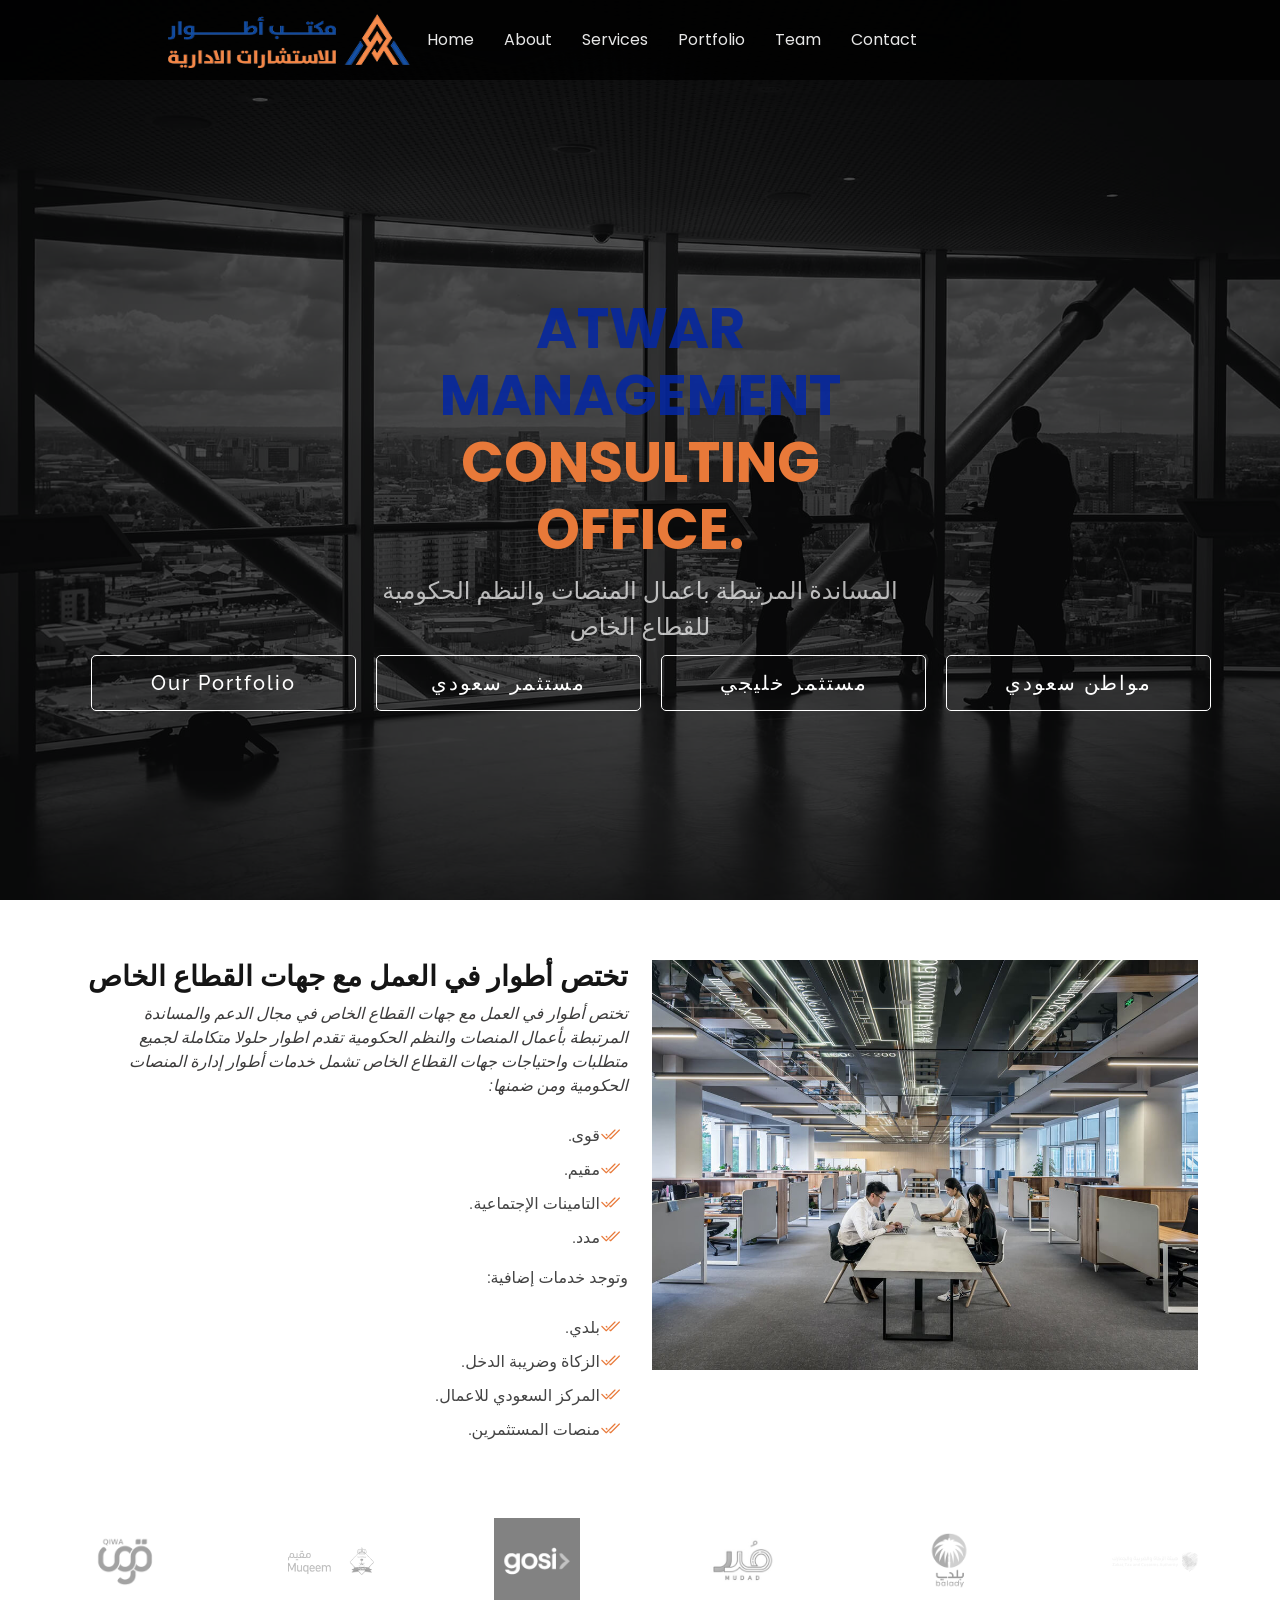
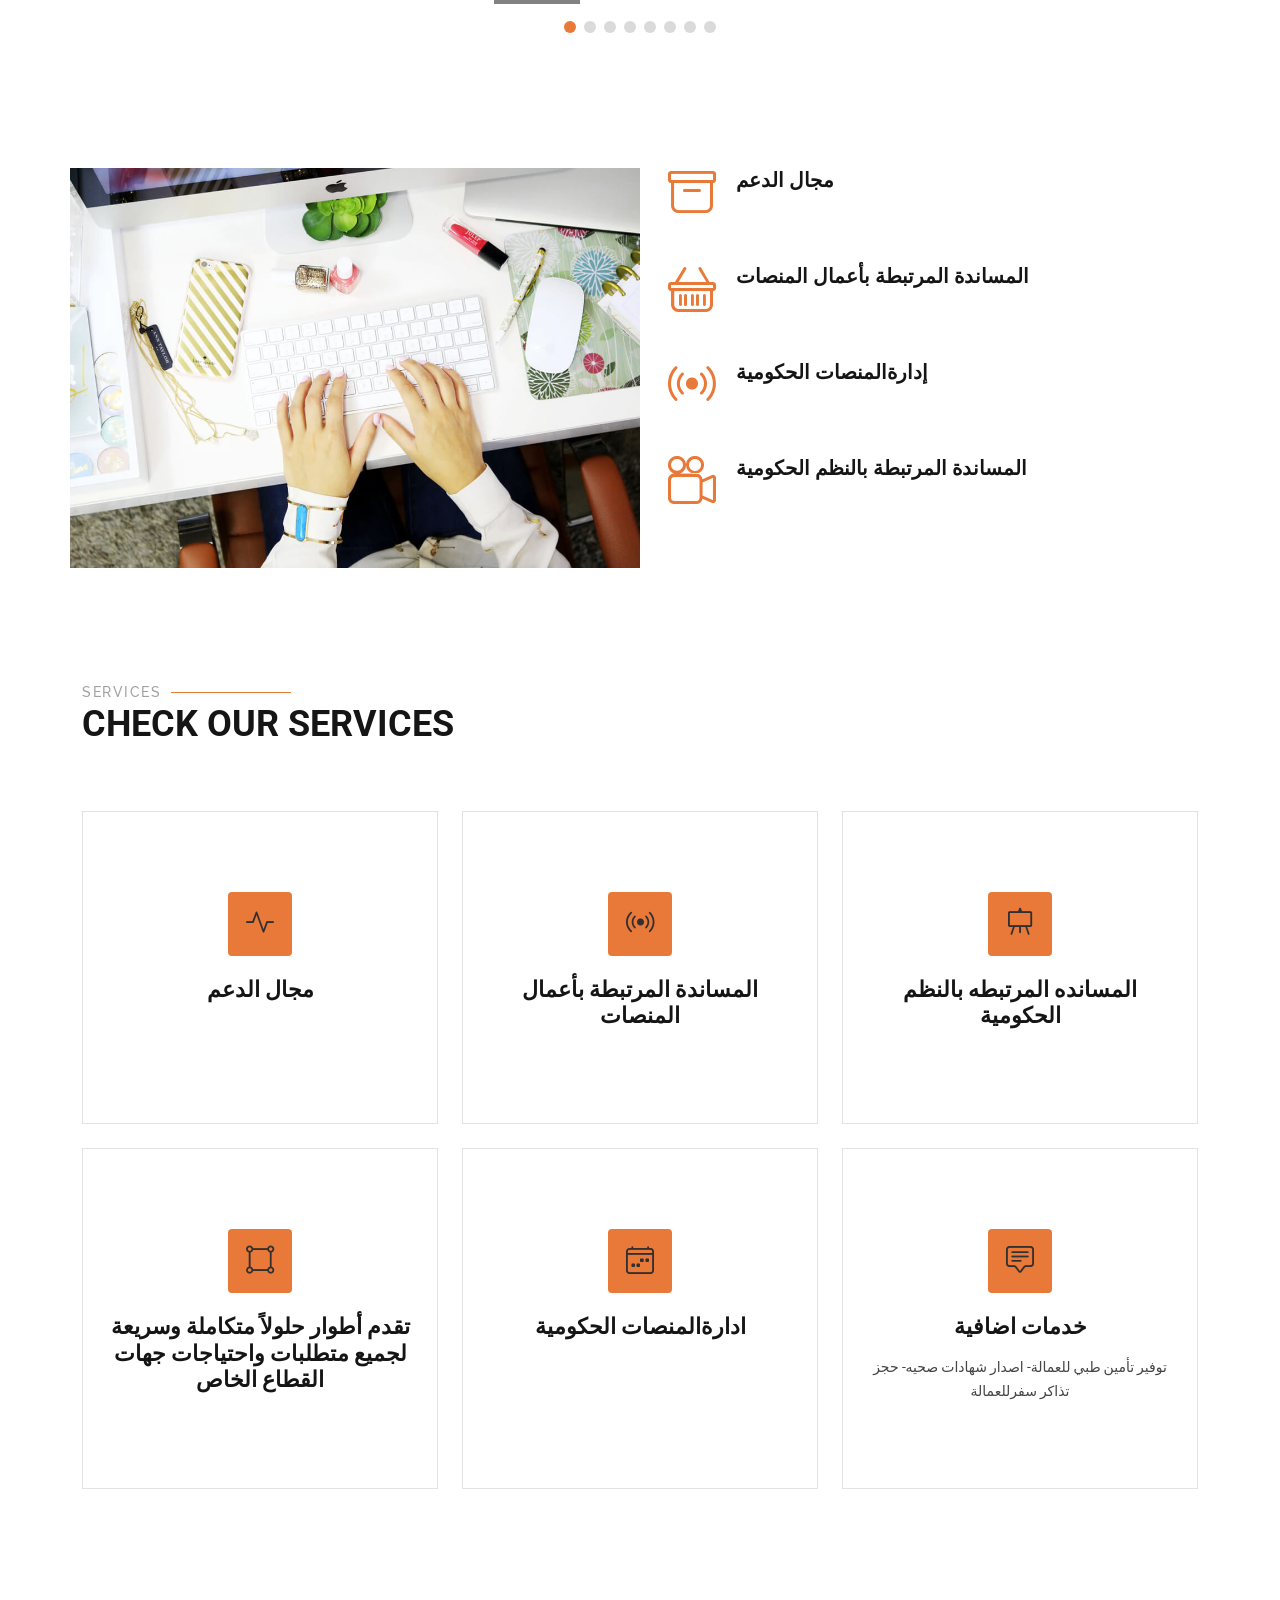
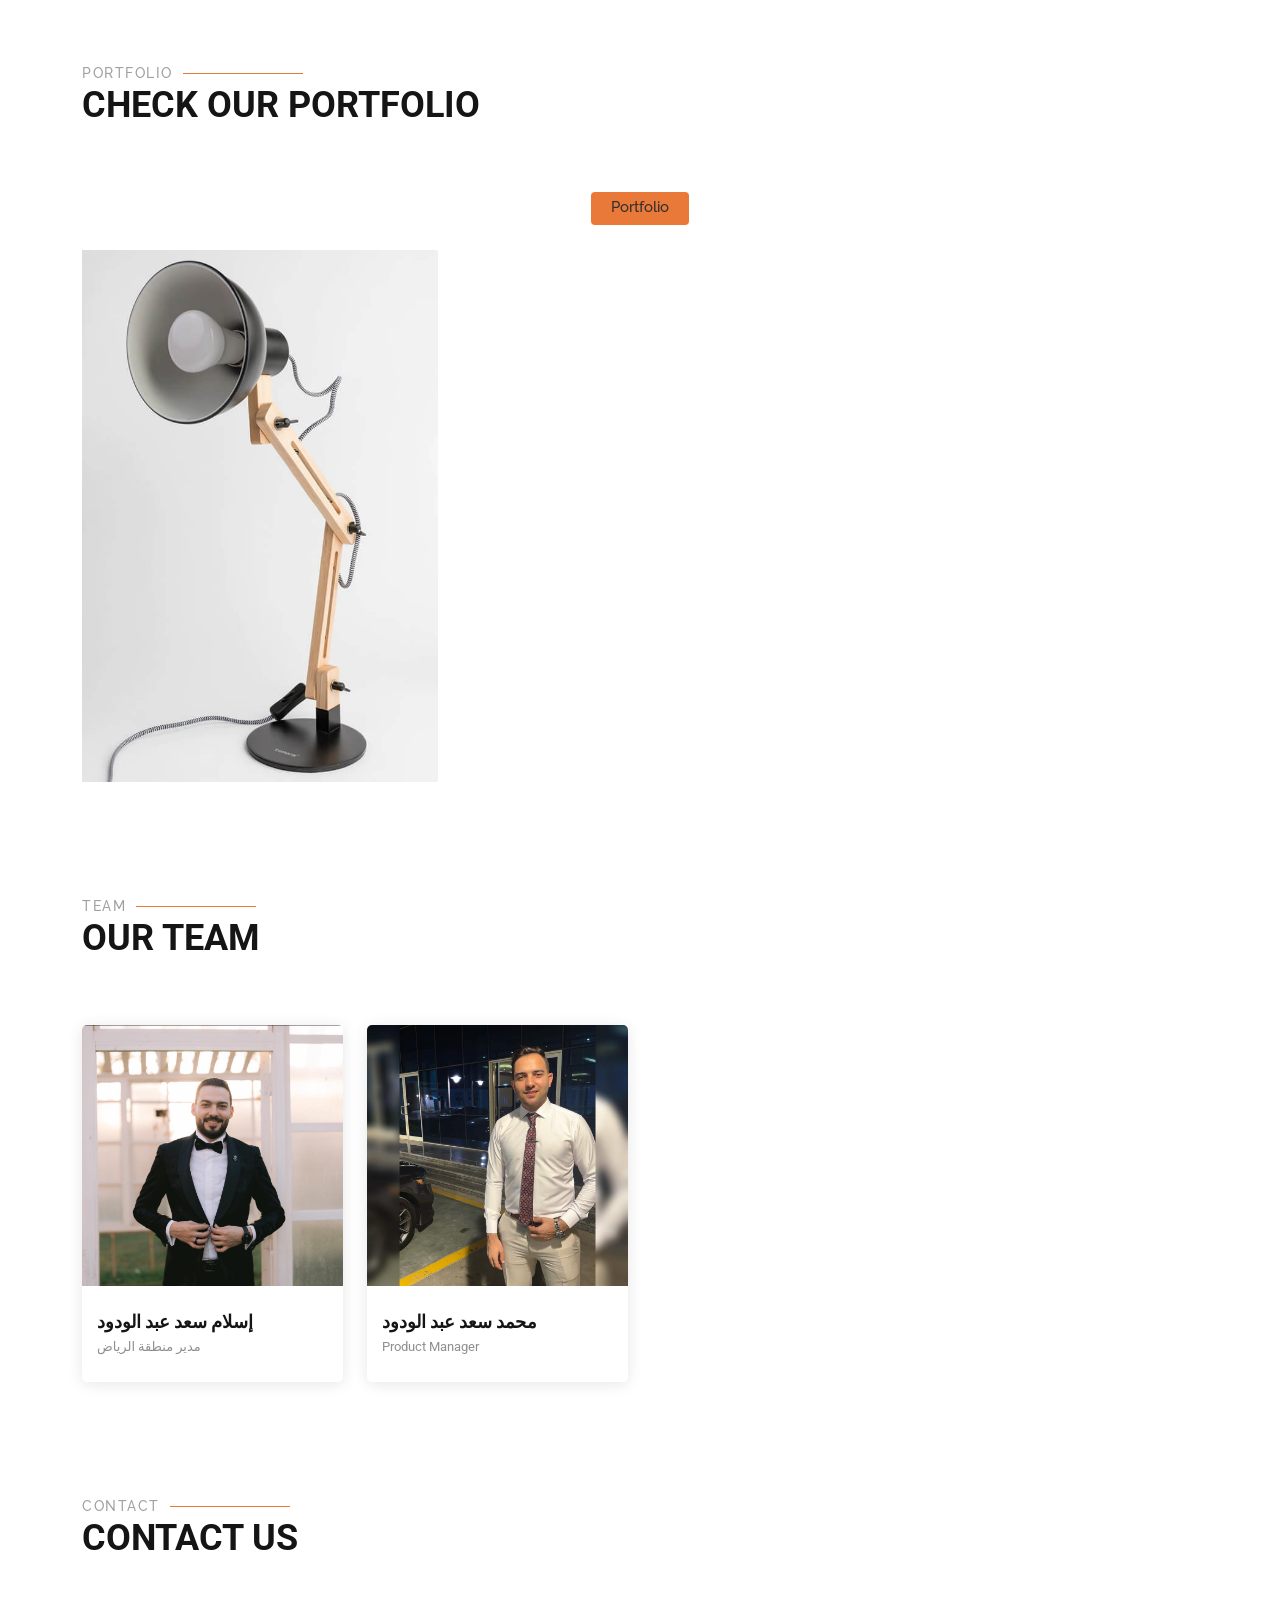
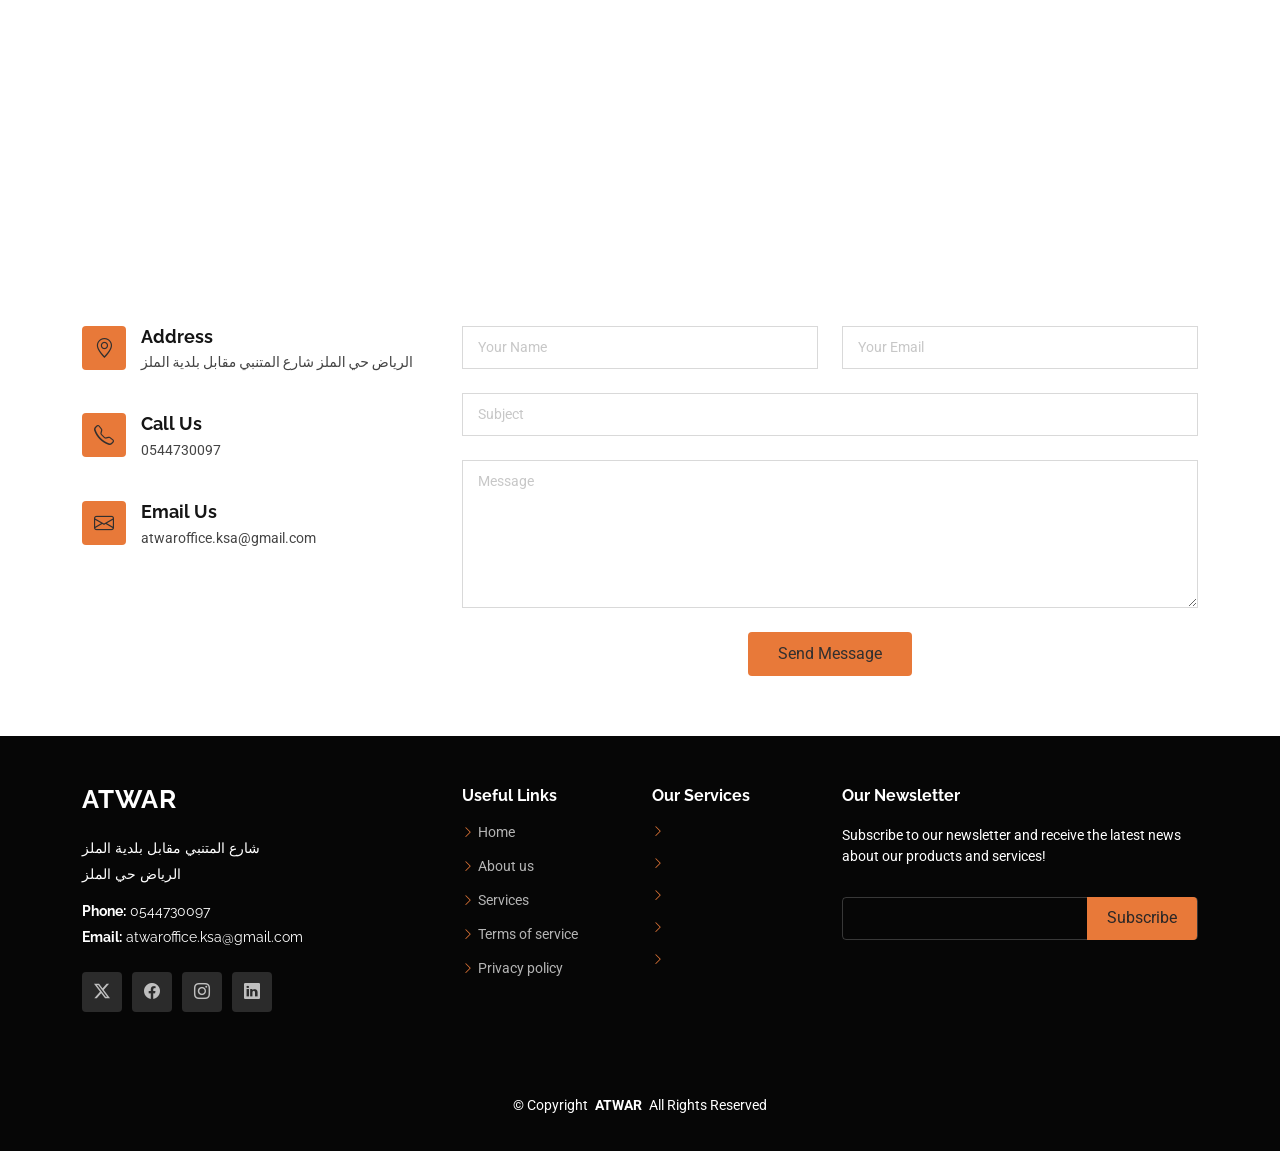
==== commit 78536262: ""Some Changes in index and manin css"" ====
--- a/index.html
+++ b/index.html
@@ -42,7 +42,7 @@
         <img src="assets/img/AT.png" width="250" height="60" style="margin-left:5em ; cursor: pointer;">
   </a>
 
-      <nav id="navmenu" class="navmenu">
+      <nav id="navmenu" class="navmenu" style="margin-right:20em ; cursor: pointer;">
         <ul>
           <li><a href="index.html" class="active">Home<br></a></li>
           <li><a href="#about">About</a></li>
@@ -54,7 +54,7 @@
         <i class="mobile-nav-toggle d-xl-none bi bi-list"></i>
       </nav>
 
-      <a class="btn-getstarted" href="index.html#about">Get Started</a>
+      <!-- <a class="btn-getstarted" href="index.html#about">Get Started</a> -->
 
     </div>
   </header>
@@ -73,7 +73,7 @@
             <h2 style="color: rgba(5, 39, 161, 0.873);">ATWAR MANAGEMENT</h2>
             <h2 style="color: #e87939;">CONSULTING OFFICE<span>.</span></h2>
             <p>المساندة المرتبطة باعمال المنصات والنظم الحكومية للقطاع الخاص</p>
-            <div style="display: flex; position:absolute; width: 100% ; align-items: center;left: 16%;flex-wrap: wrap; ">
+            <div style="display: flex; position:absolute; width: 100% ; align-items: center;left: 1%;flex-wrap: wrap; ">
                <a class="hero-btn" href="portfolio-details.html" >Our Portfolio</a>
             <a class="hero-btn" href="" >مستثمر سعودي</a>
             <a class="hero-btn" href=""  >مستثمر خليجي</a>
--- a/assets/css/main.css
+++ b/assets/css/main.css
@@ -1096,6 +1096,7 @@
   color: var(--default-color);
 }
 .hero-btn{
+  flex:1;
   font-family:var(--heading-font);
   font-weight: 500;
   font-size: 20px;
@@ -1107,6 +1108,7 @@
   margin: 10px;
   border: 1px solid var(--default-color);
   color: var(--default-color);
+  box-sizing: border-box;
 }
 .hero-btn:hover{
   background: var(--accent-color);
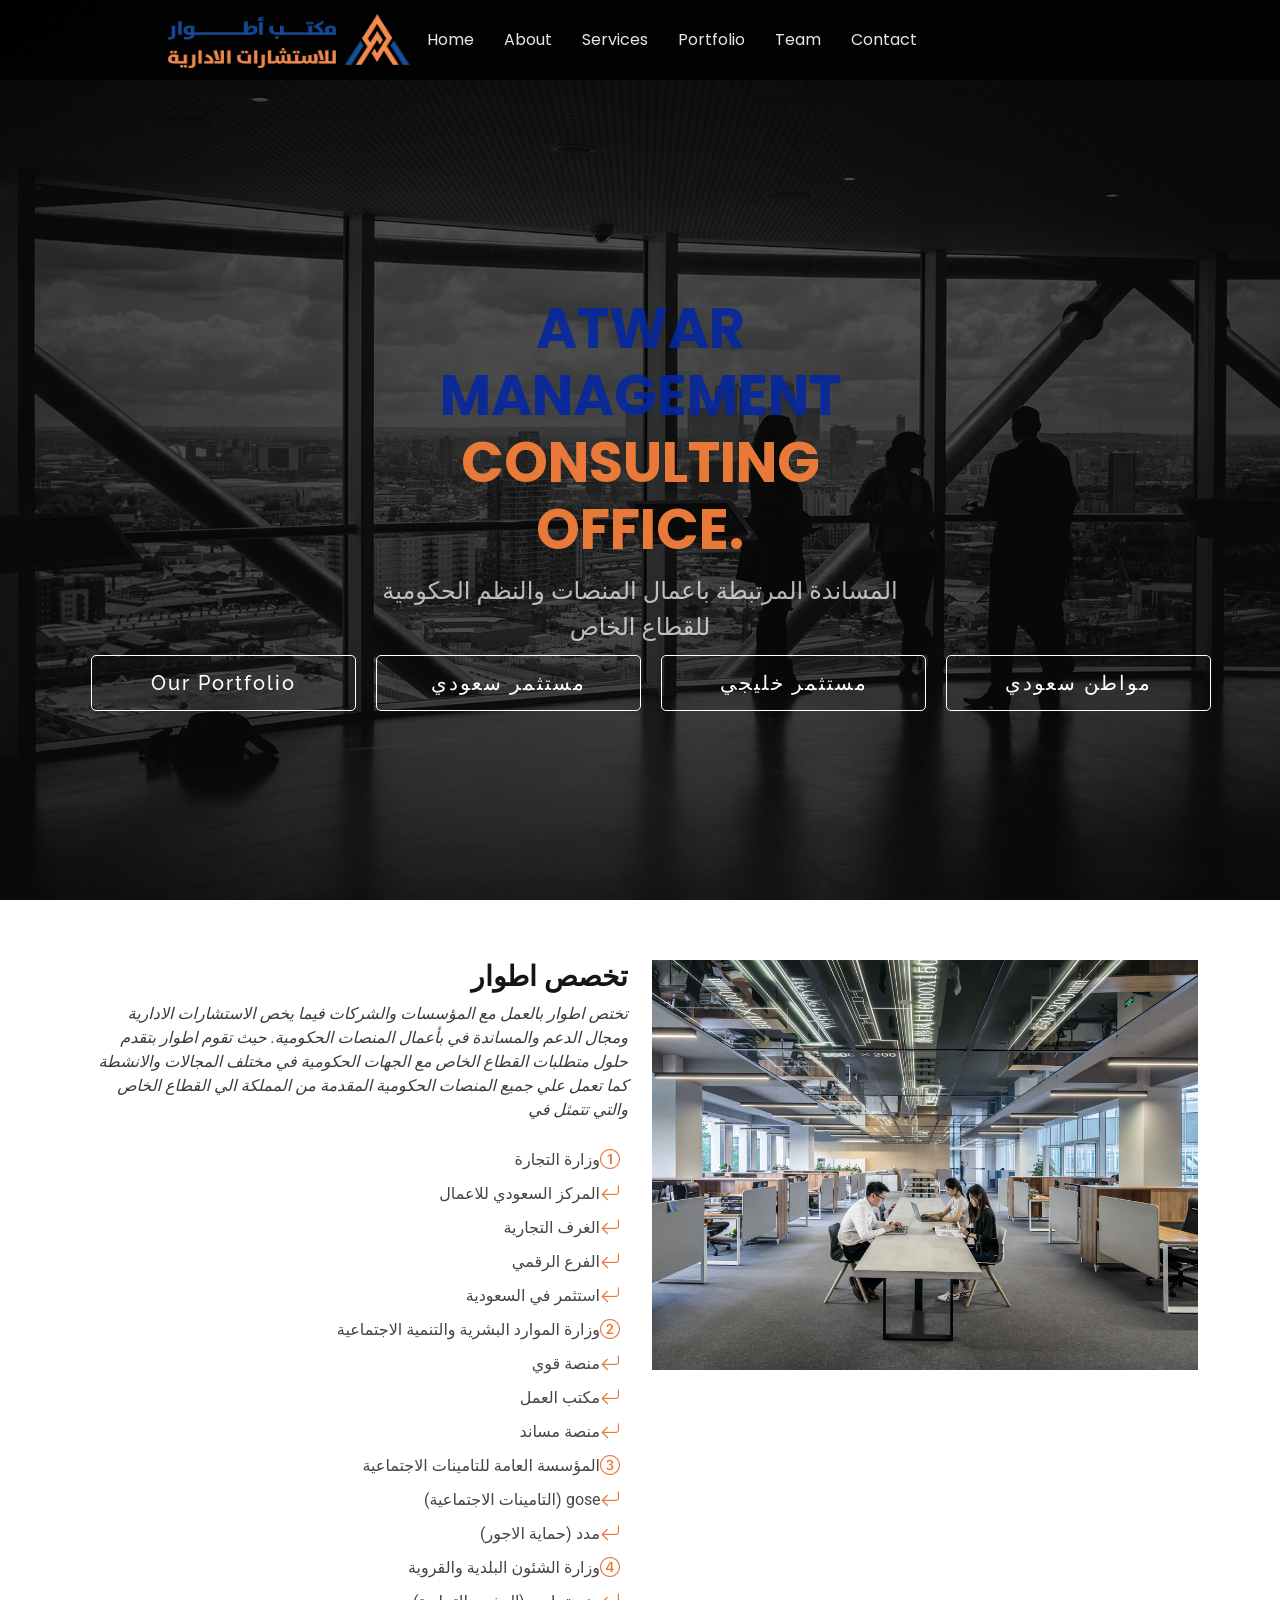
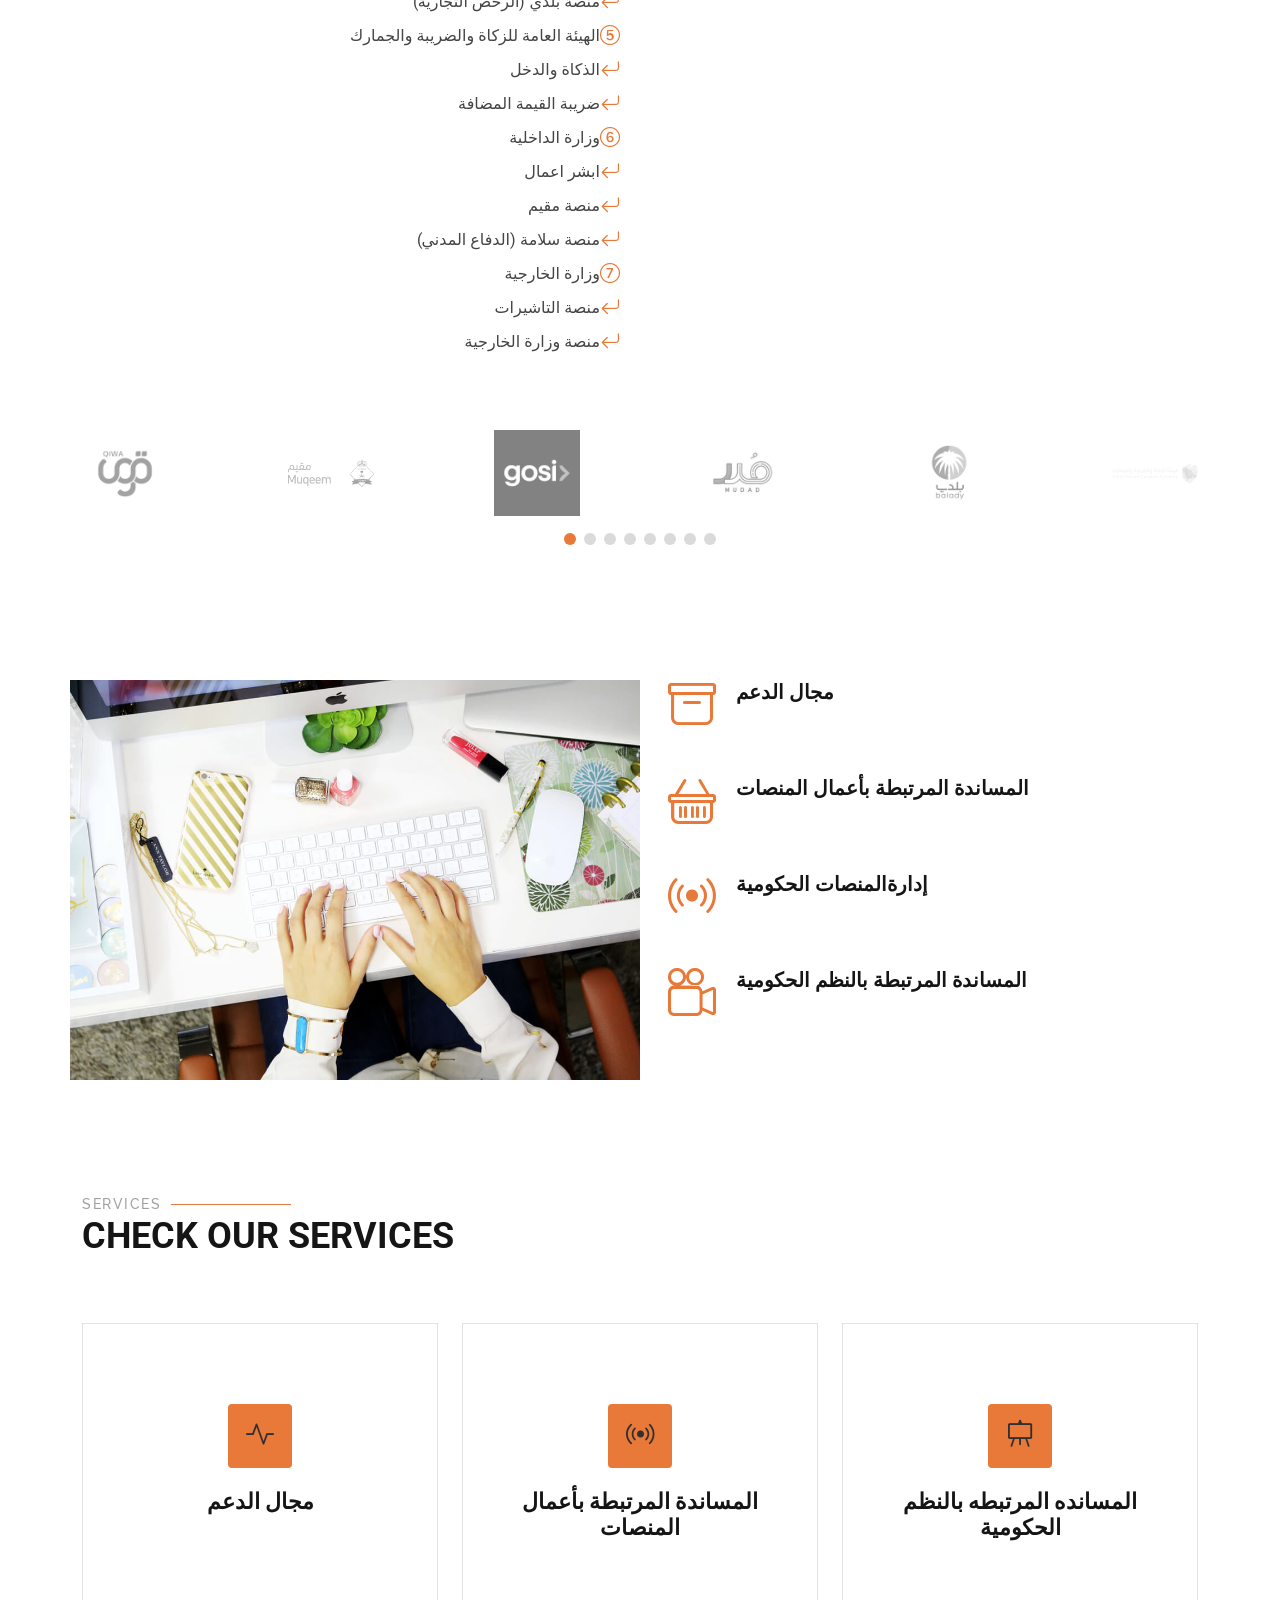
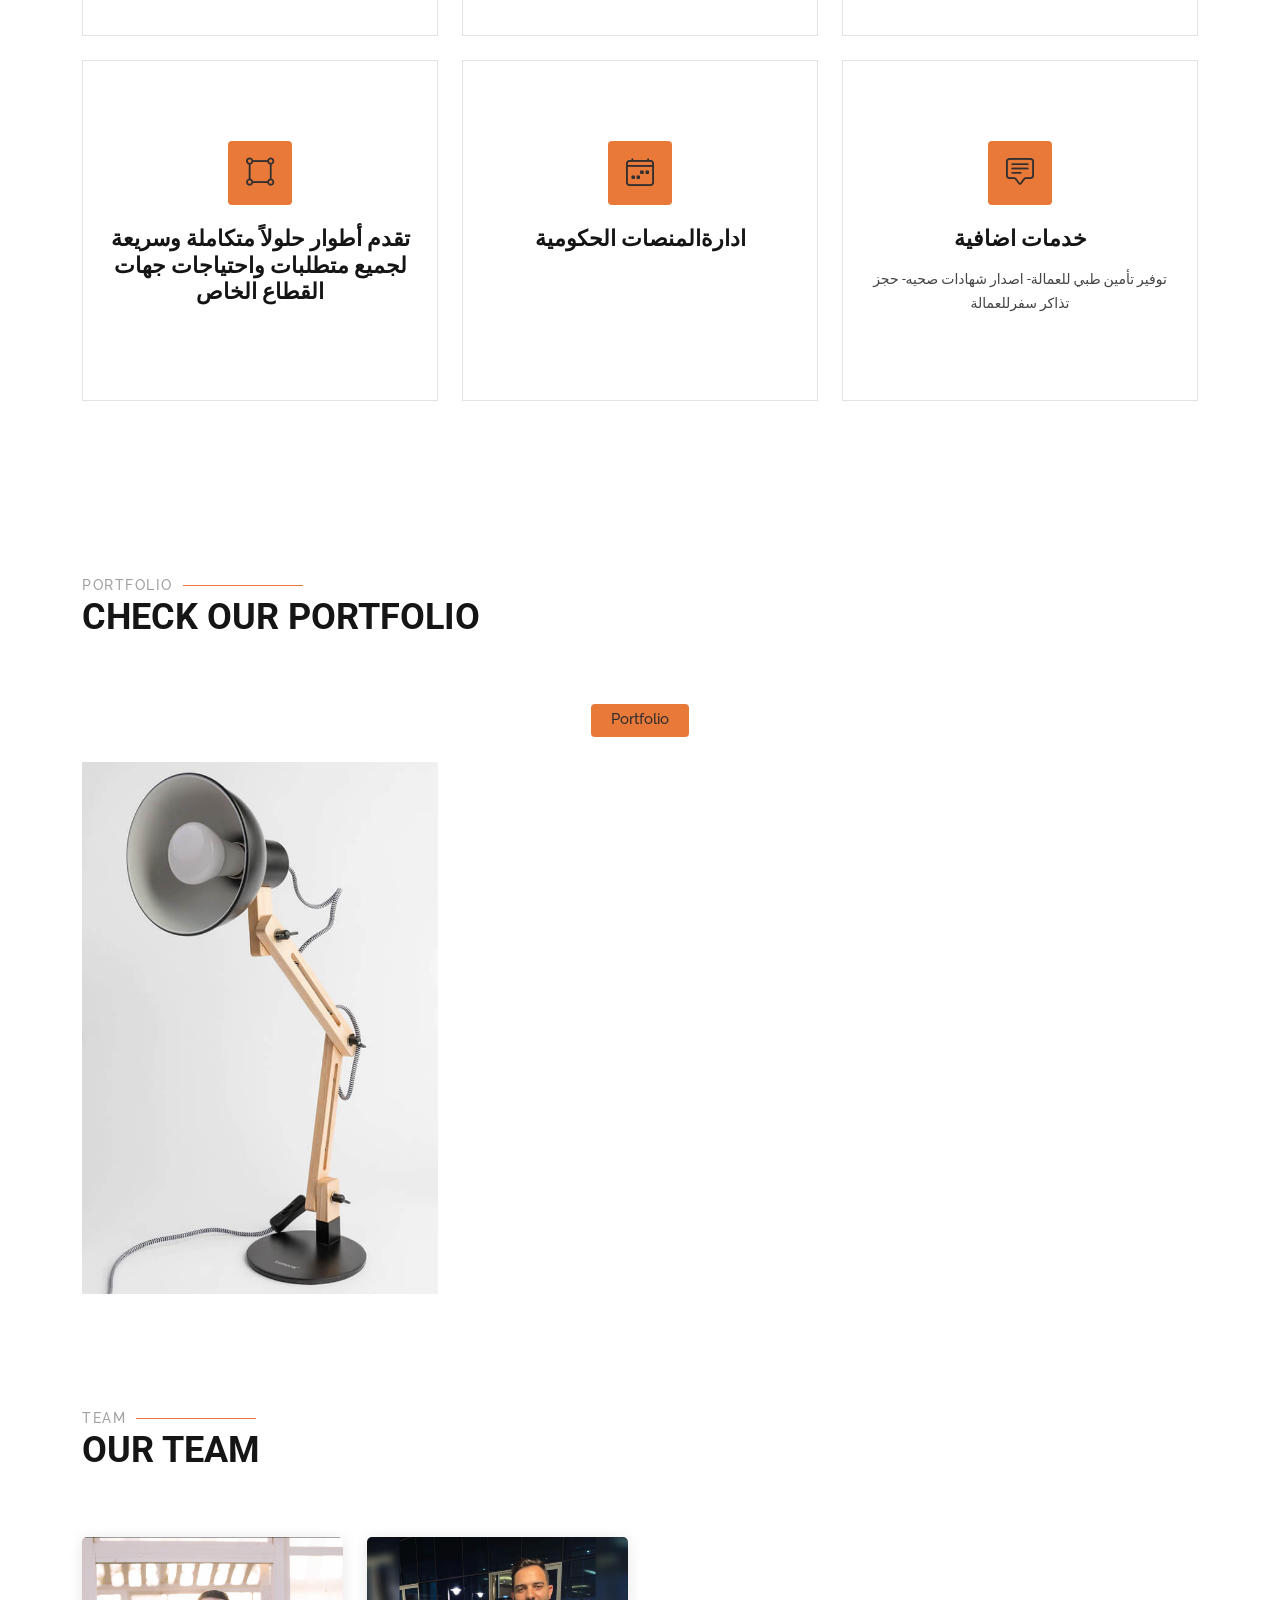
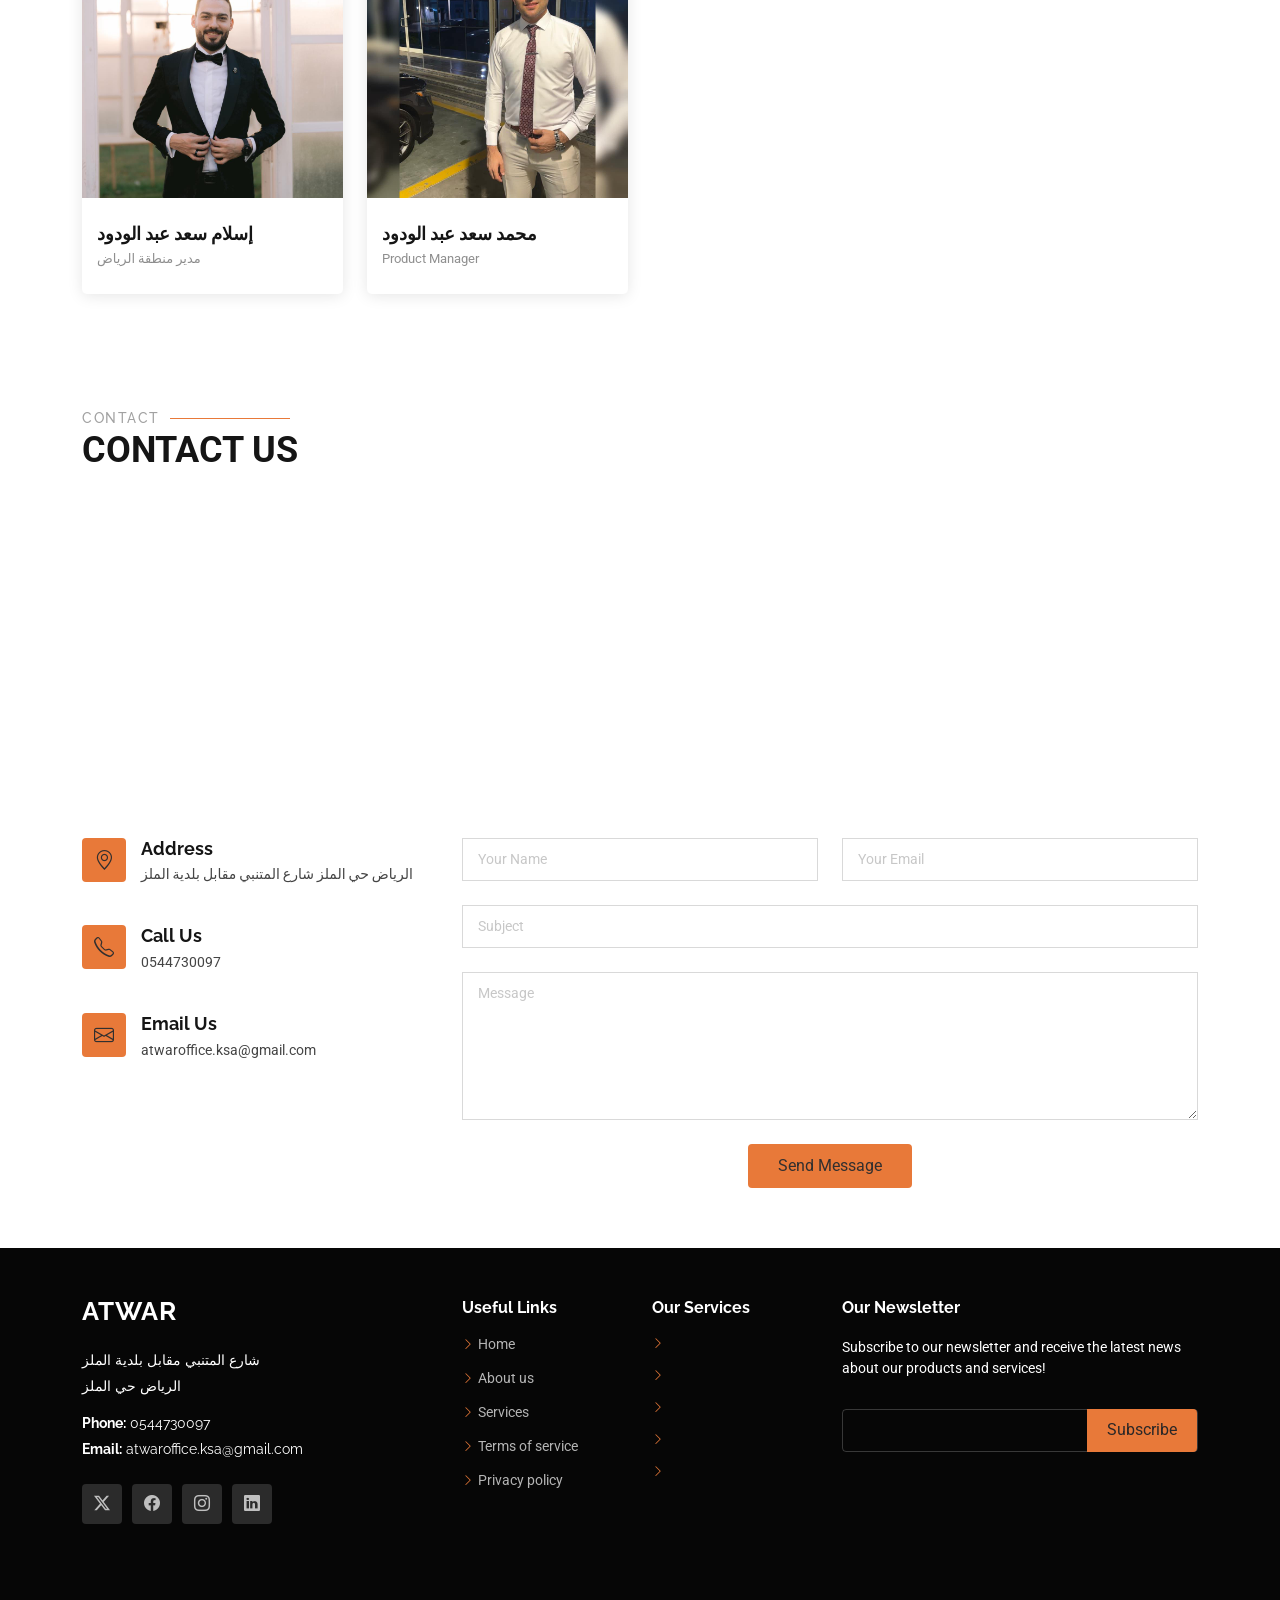
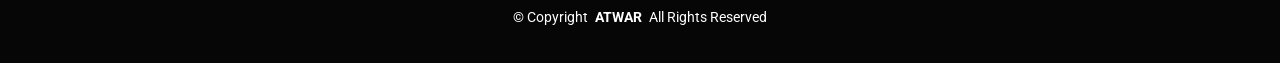
==== commit c07817e7: "`Updated CSS and HTML files with various styling and layout changes`" ====
--- a/index.html
+++ b/index.html
@@ -130,25 +130,37 @@
             <img src="assets/img/about.jpg" class="img-fluid" alt="">
           </div>
           <div class="col-lg-6 order-2 order-lg-1 content" dir="auto">
-            <h3>تختص أطوار في العمل مع جهات القطاع الخاص</h3>
-            <p class="fst-italic">
-             تختص أطوار في العمل مع جهات القطاع الخاص في مجال الدعم والمساندة المرتبطة بأعمال المنصات والنظم الحكومية
-             تقدم اطوار حلولا متكاملة لجميع متطلبات واحتياجات جهات القطاع الخاص 
-              تشمل خدمات أطوار إدارة المنصات الحكومية ومن ضمنها:
-            </p>
-            <ul >
-              <li><i class="bi bi-check2-all"></i> <span>قوى.</span></li>
-              <li><i class="bi bi-check2-all"></i> <span>مقيم.</span></li>
-              <li><i class="bi bi-check2-all"></i> <span>التامينات الإجتماعية.</span></li>
-              <li><i class="bi bi-check2-all"></i> <span>مدد.</span></li>
-            </ul>
-            <p>وتوجد خدمات إضافية: 
+            <h3>تخصص اطوار</h3>
+            <p class="fst-italic">تختص اطوار بالعمل مع المؤسسات والشركات فيما يخص الاستشارات الادارية ومجال الدعم والمساندة في بأعمال المنصات الحكومية.
+              حيث تقوم اطوار بتقدم حلول متطلبات القطاع الخاص مع الجهات الحكومية في مختلف المجالات والانشطة 
+              كما تعمل علي جميع المنصات الحكومية المقدمة من المملكة الي القطاع الخاص
+              والتي تتمثل في               
             </p>
             <ul>
-              <li><i class="bi bi-check2-all"></i> <span>بلدي.</span></li>
-              <li><i class="bi bi-check2-all"></i> <span>الزكاة وضريبة الدخل.</span></li>
-              <li><i class="bi bi-check2-all"></i> <span>المركز السعودي للاعمال.</span></li>
-              <li><i class="bi bi-check2-all"></i> <span>منصات المستثمرين.</span></li>
+              <li><i class="bi bi-1-circle"></i><span>وزارة التجارة  </span></li>
+              <li><i class="bi bi-arrow-return-left"></i>المركز السعودي للاعمال</li>
+              <li><i class="bi bi-arrow-return-left"></i>الغرف التجارية</li>
+              <li><i class="bi bi-arrow-return-left"></i>الفرع الرقمي</li>
+              <li><i class="bi bi-arrow-return-left"></i>استثمر في السعودية</li>
+              <li><i class="bi bi-2-circle"></i> <span>وزارة الموارد البشرية والتنمية الاجتماعية</span></li>
+              <li><i class="bi bi-arrow-return-left"></i>منصة قوي</li>
+              <li><i class="bi bi-arrow-return-left"></i>مكتب العمل</li>
+              <li><i class="bi bi-arrow-return-left"></i>منصة مساند</li>
+              <li><i class="bi bi-3-circle"></i> <span>المؤسسة العامة للتامينات الاجتماعية</span></li>
+              <li><i class="bi bi-arrow-return-left"></i>gose (التامينات الاجتماعية)</li>
+              <li><i class="bi bi-arrow-return-left"></i>مدد (حماية الاجور)</li>
+              <li><i class="bi bi-4-circle"></i> <span>وزارة الشئون البلدية والقروية</span></li>
+              <li><i class="bi bi-arrow-return-left"></i>منصة بلدي (الرخص التجارية)</li>
+              <li><i class="bi bi-5-circle"></i> <span>الهيئة العامة للزكاة والضريبة والجمارك</span></li>
+              <li><i class="bi bi-arrow-return-left"></i>الذكاة والدخل</li>
+              <li><i class="bi bi-arrow-return-left"></i>ضريبة القيمة المضافة</li>
+              <li><i class="bi bi-6-circle"></i> <span>وزارة الداخلية</span></li>
+              <li><i class="bi bi-arrow-return-left"></i>ابشر اعمال</li>
+              <li><i class="bi bi-arrow-return-left"></i>منصة مقيم</li>
+              <li><i class="bi bi-arrow-return-left"></i>منصة سلامة (الدفاع المدني)</li>
+              <li><i class="bi bi-7-circle"></i> <span>وزارة الخارجية</span></li>
+              <li><i class="bi bi-arrow-return-left"></i>منصة التاشيرات</li>
+              <li><i class="bi bi-arrow-return-left"></i>منصة وزارة الخارجية</li>
             </ul>
           </div>
         </div>
--- a/assets/css/main.css
+++ b/assets/css/main.css
@@ -340,17 +340,18 @@
     font-size: 28px;
     line-height: 0;
     margin-right: 10px;
+    margin-left: -60px;
     cursor: pointer;
     transition: color 0.3s;
   }
 
   .navmenu {
-    padding: 0;
+    padding: 80px;
     z-index: 9997;
   }
 
   .navmenu ul {
-    display: none;
+    display:none;
     list-style: none;
     position: absolute;
     inset: 60px 20px 20px 20px;
@@ -383,7 +384,7 @@
     font-size: 12px;
     line-height: 0;
     margin-left: 5px;
-    width: 30px;
+    width: 50px;
     height: 30px;
     display: flex;
     align-items: center;
@@ -436,11 +437,12 @@
 
   .mobile-nav-active .mobile-nav-toggle {
     color: #fff;
-    position: absolute;
+    position:fixed;
     font-size: 32px;
     top: 15px;
     right: 15px;
     margin-right: 0;
+    margin-left: 60rem;
     z-index: 9999;
   }
 
@@ -453,7 +455,7 @@
   }
 
   .mobile-nav-active .navmenu>ul {
-    display: block;
+    display:block;
   }
 }
 
@@ -913,6 +915,7 @@
 }
 
 .about .content ul {
+  display:list-item;
   list-style: none;
   padding: 0;
 }
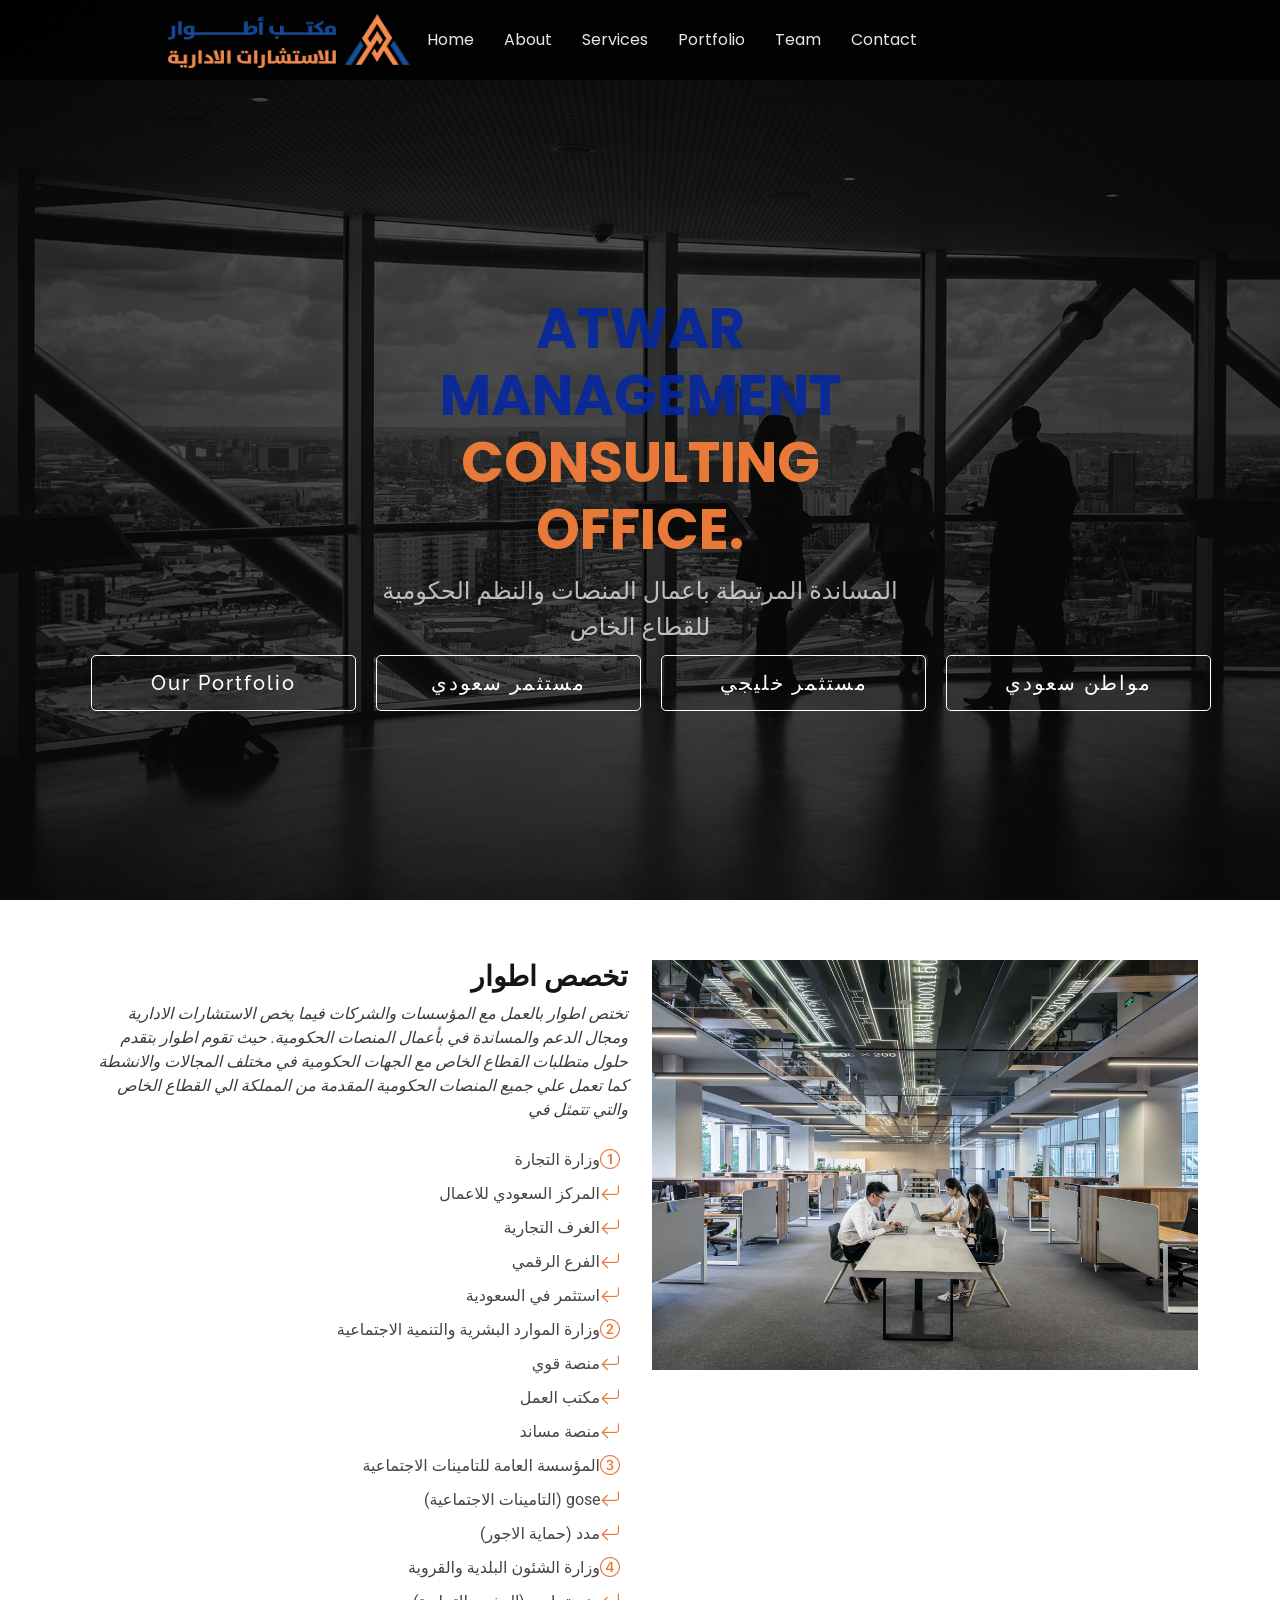
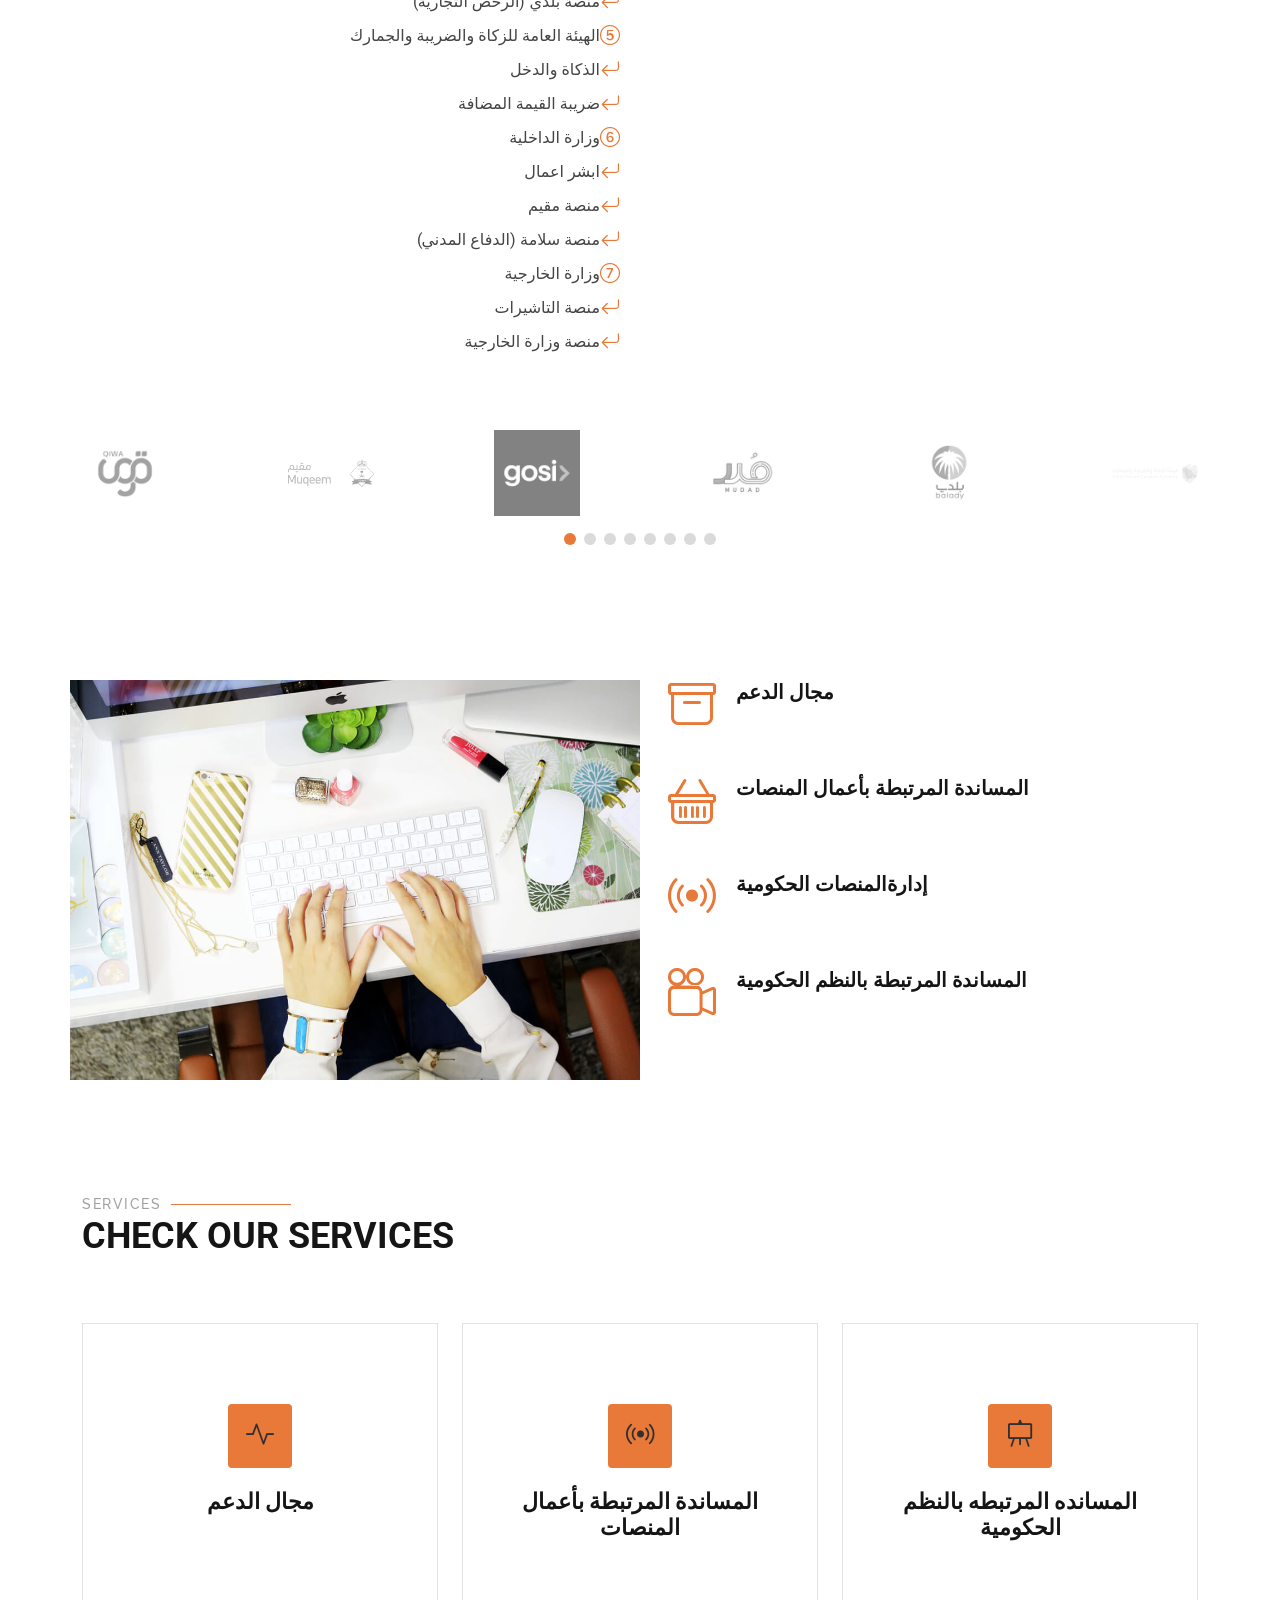
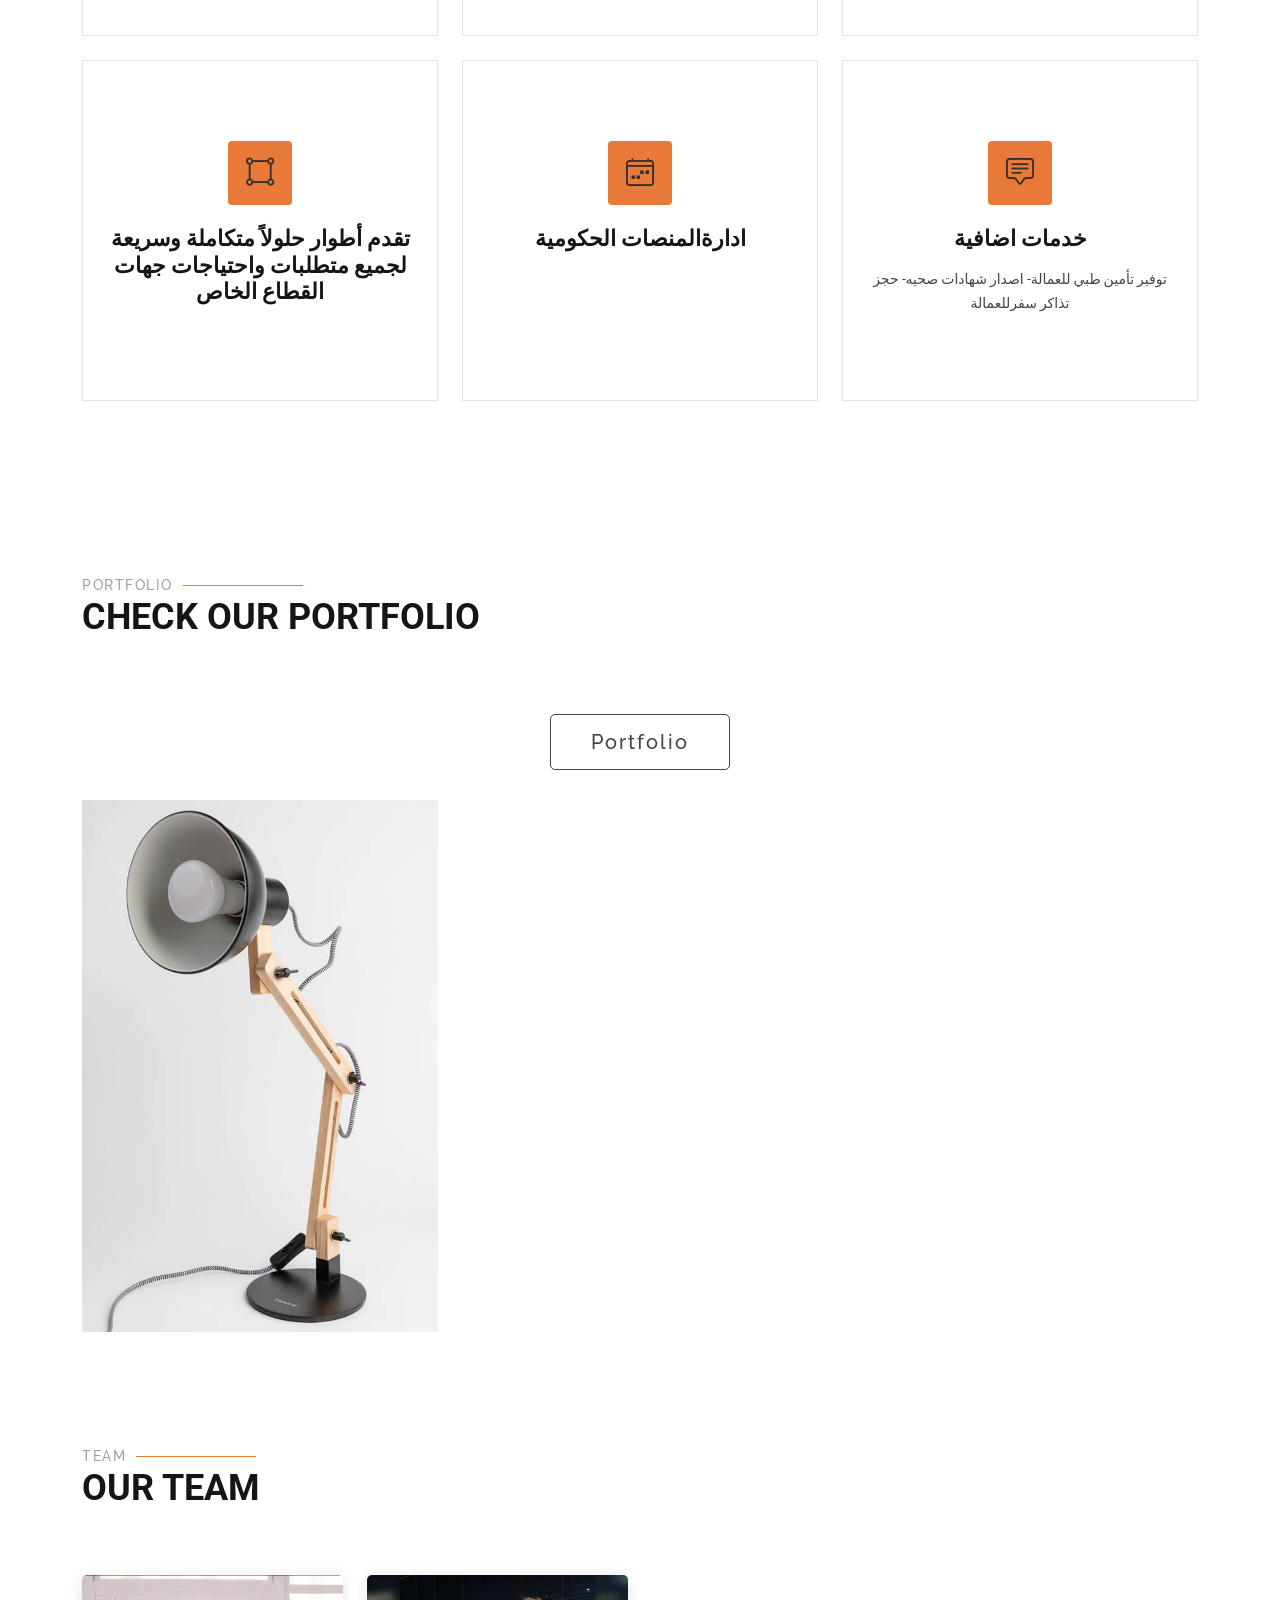
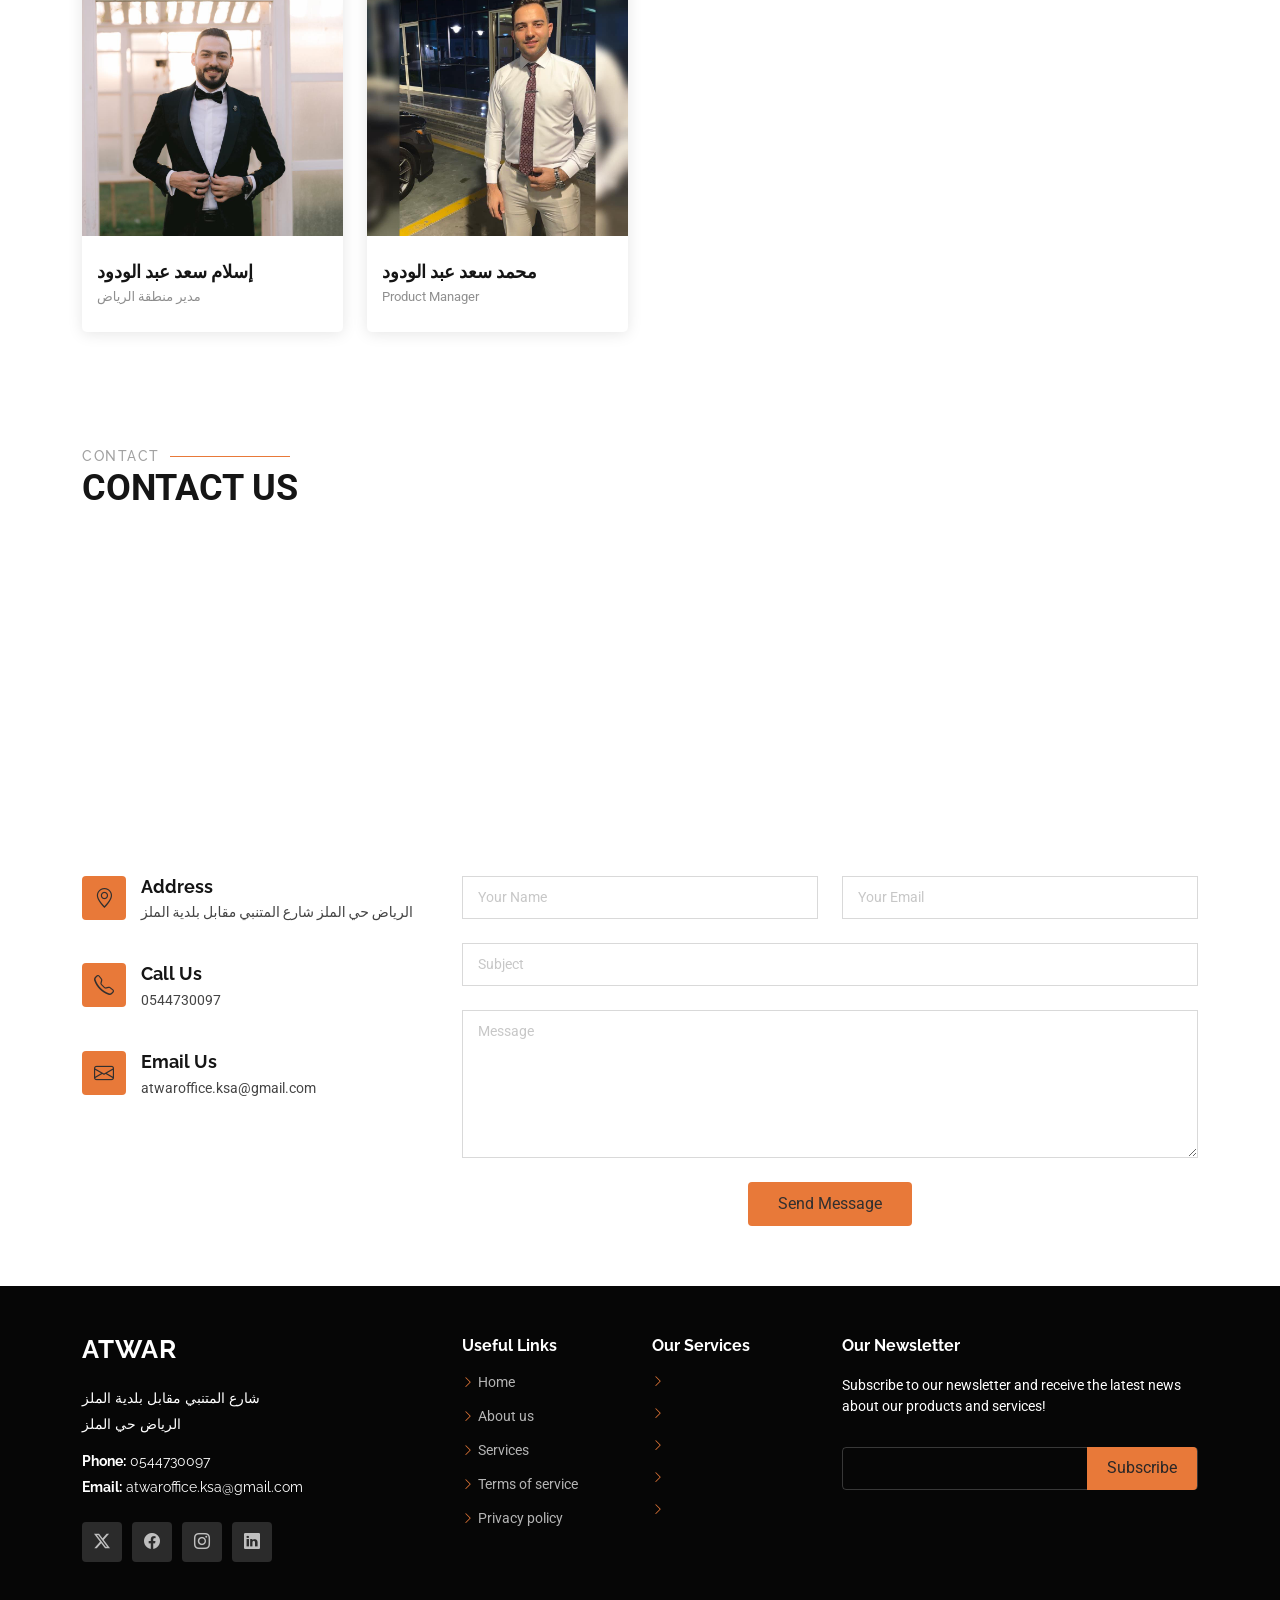
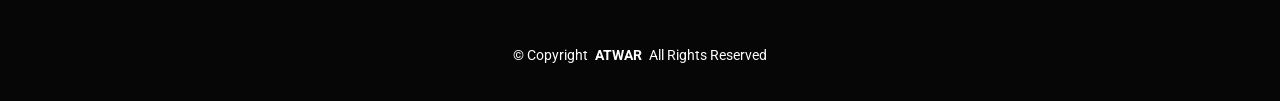
==== commit dfc3153f: "`Refactored CSS and HTML files with minor changes`" ====
--- a/index.html
+++ b/index.html
@@ -398,7 +398,8 @@
         <div class="isotope-layout" data-default-filter="*" data-layout="masonry" data-sort="original-order">
 
           <ul class="portfolio-filters isotope-filters" data-aos="fade-up" data-aos-delay="100">
-            <li data-filter="*" class="filter-active">Portfolio</li>
+            <a class="hero-btn" href="portfolio-details.html" >Portfolio</a>
+            <!-- <li data-filter="*" class="filter-active">Portfolio</li> -->
             <!-- <li data-filter=".filter-app">App</li>
             <li data-filter=".filter-product">Card</li>
             <li data-filter=".filter-branding">Web</li> -->
--- a/assets/css/main.css
+++ b/assets/css/main.css
@@ -346,7 +346,7 @@
   }
 
   .navmenu {
-    padding: 80px;
+    padding: 50 px;
     z-index: 9997;
   }
 
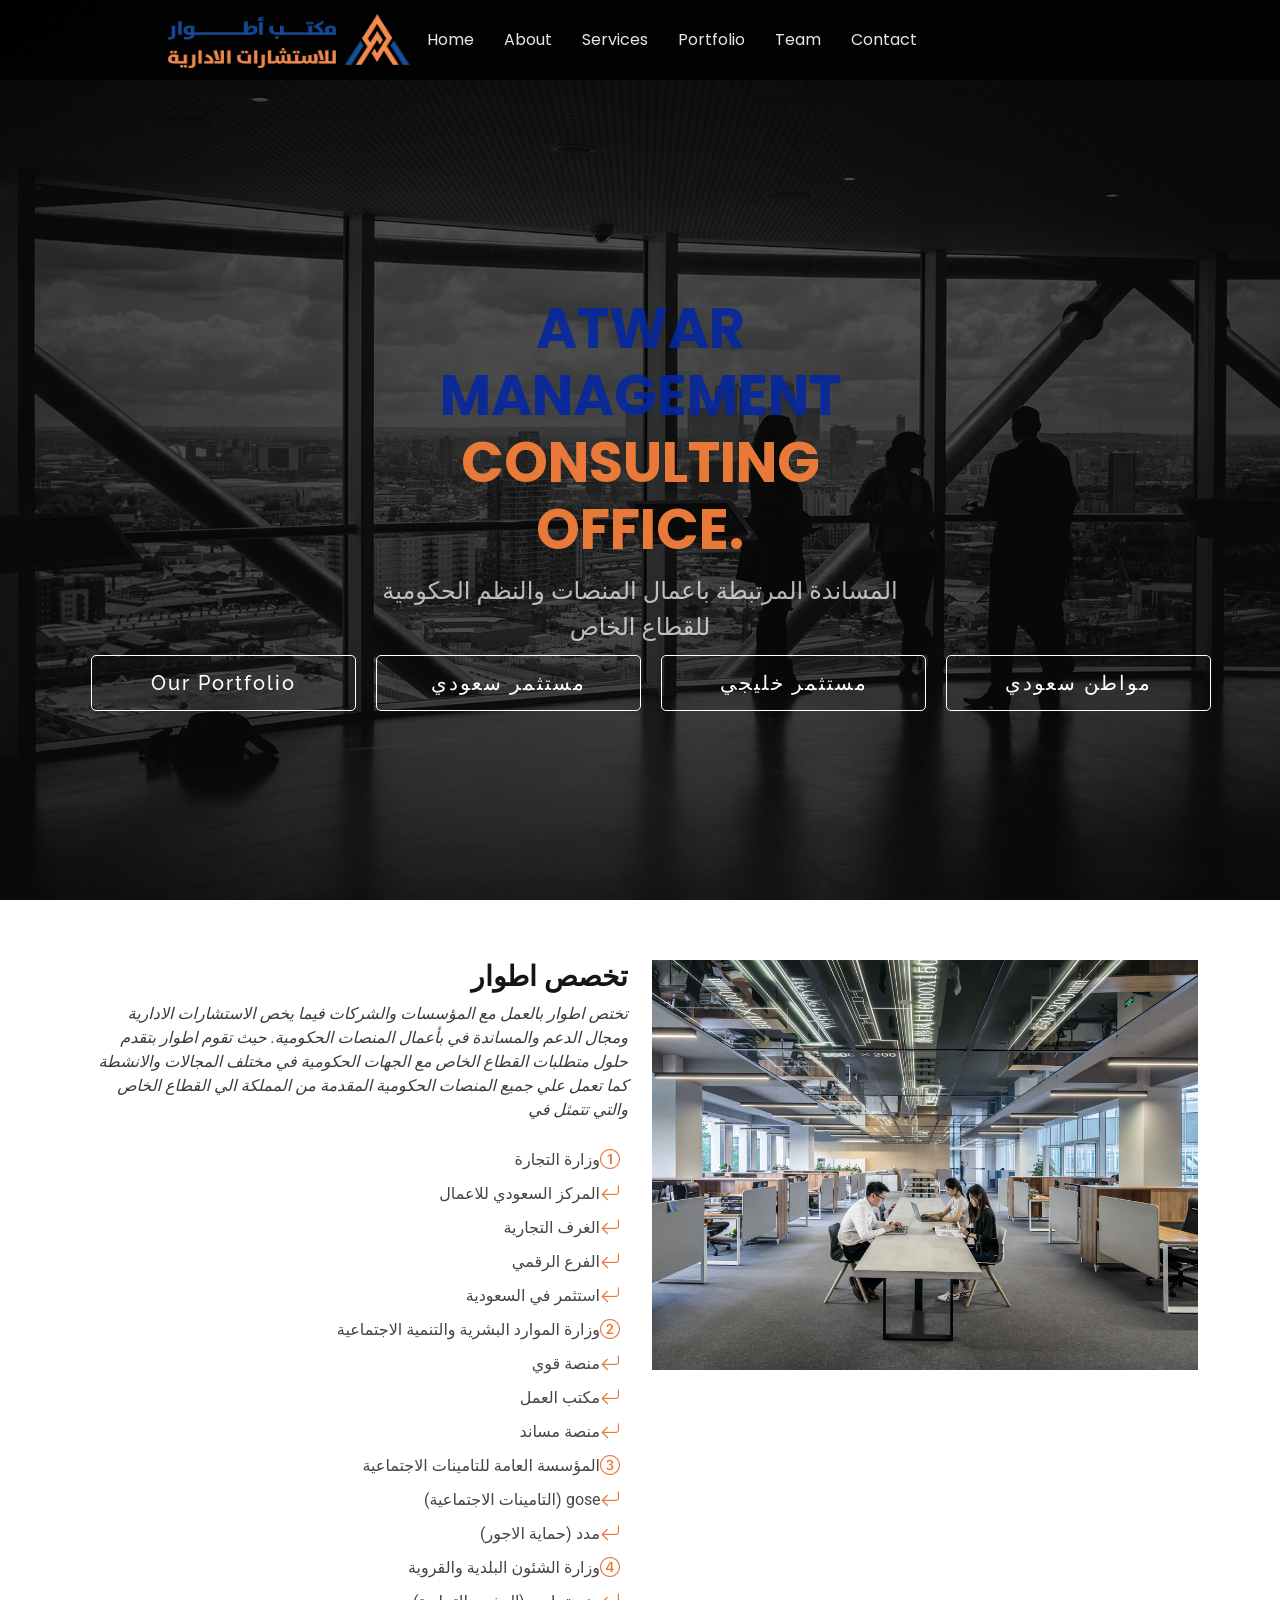
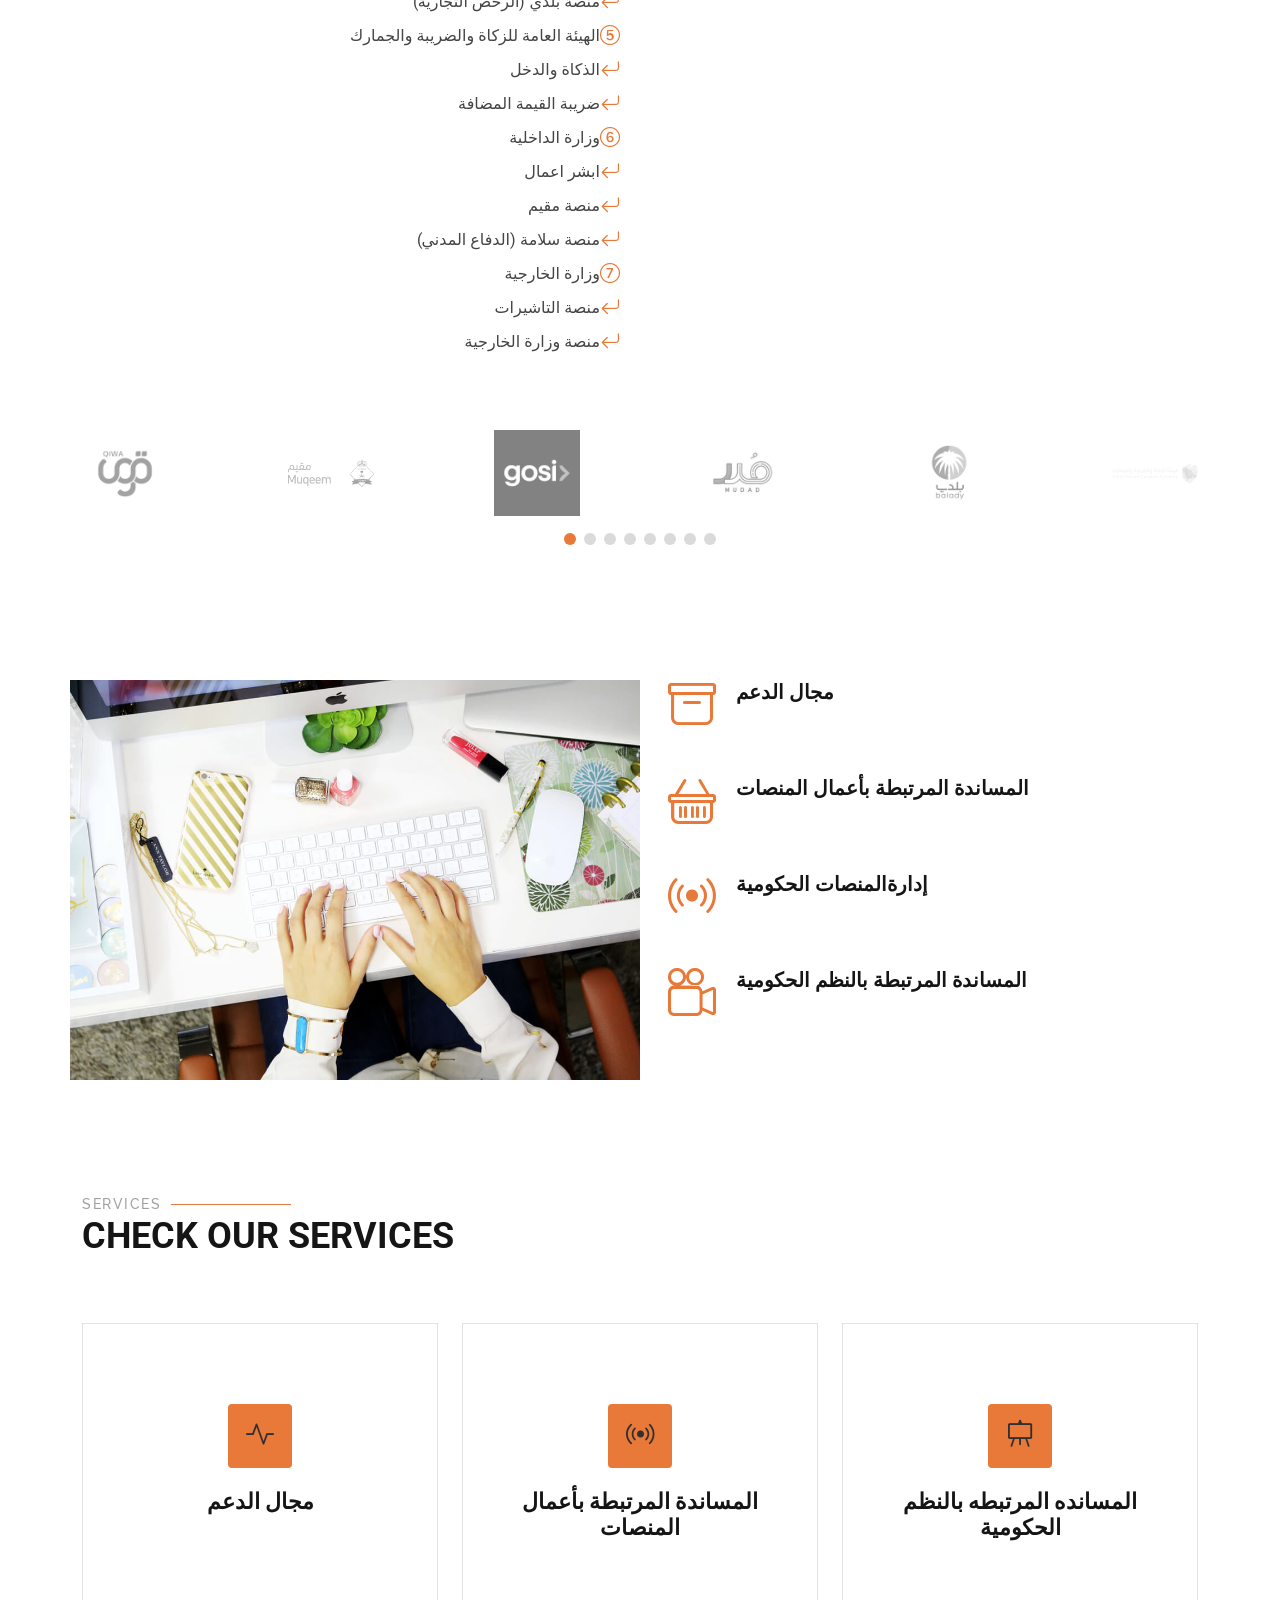
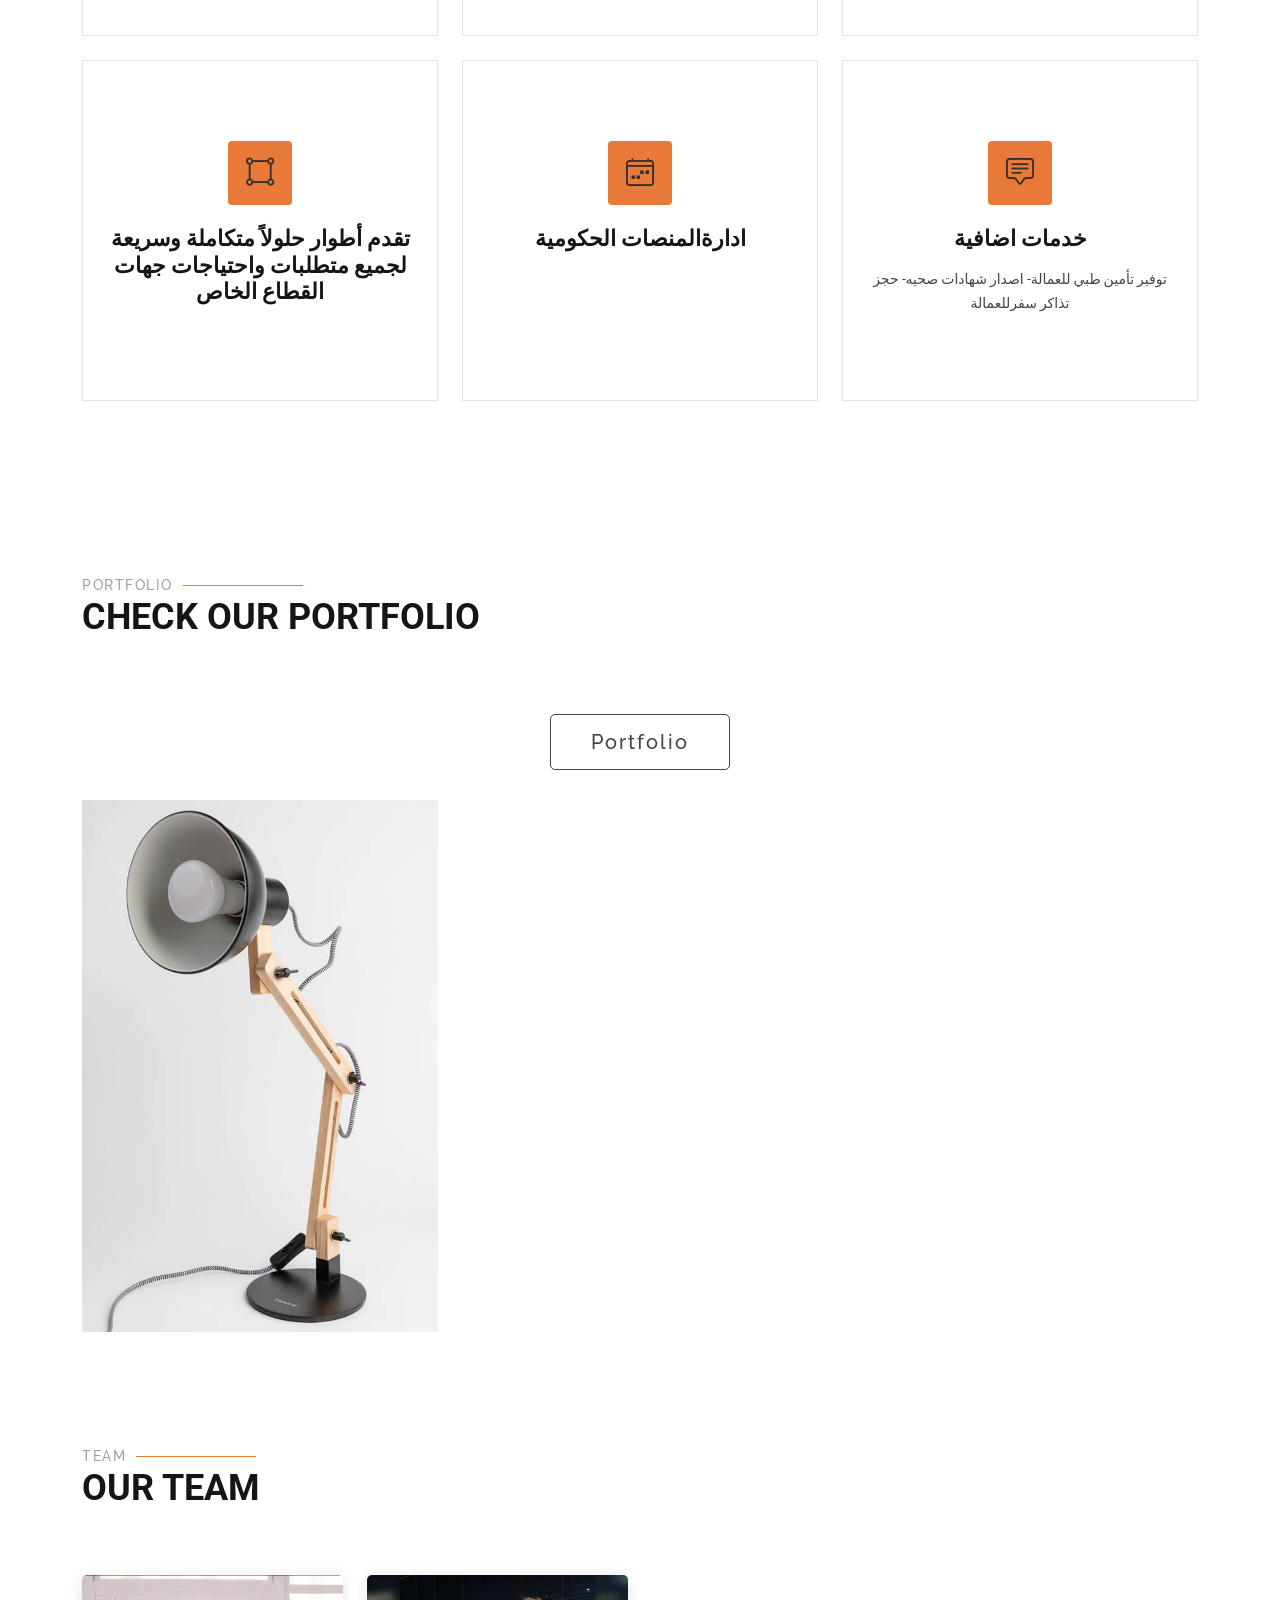
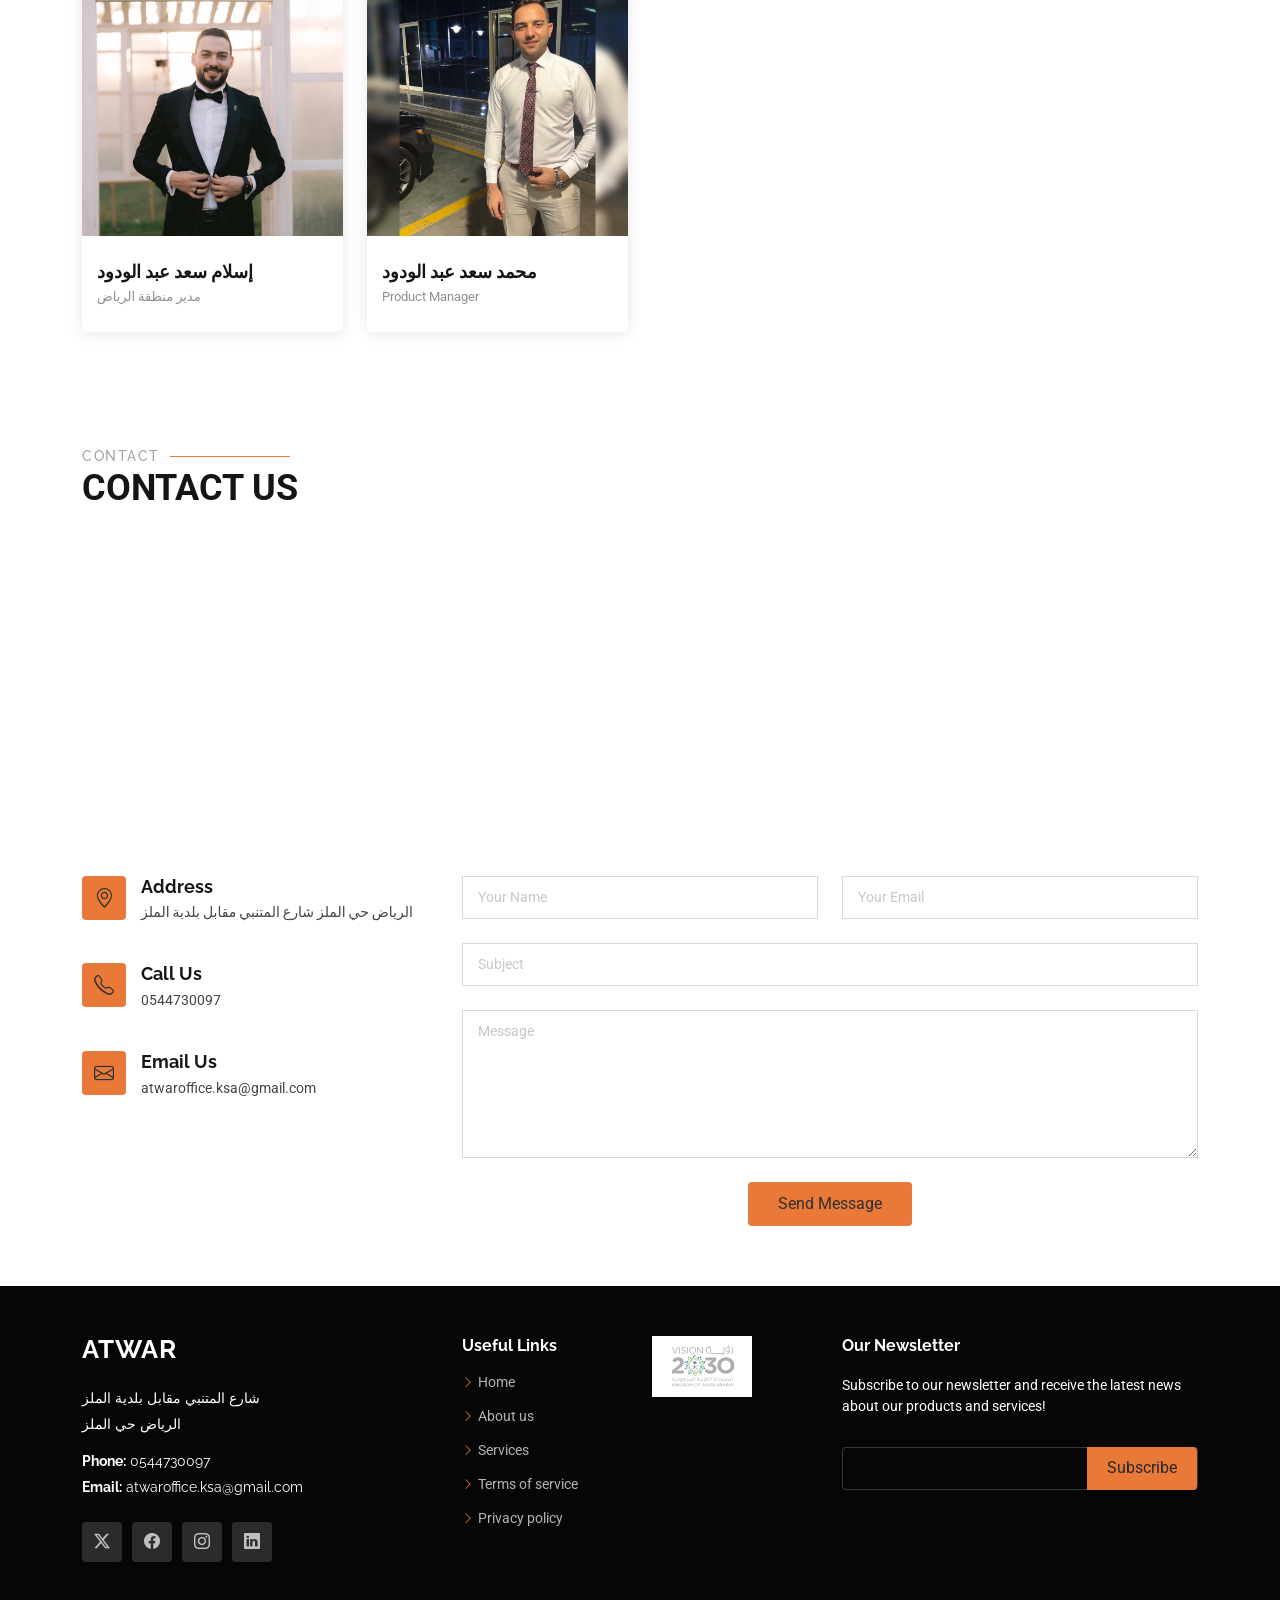
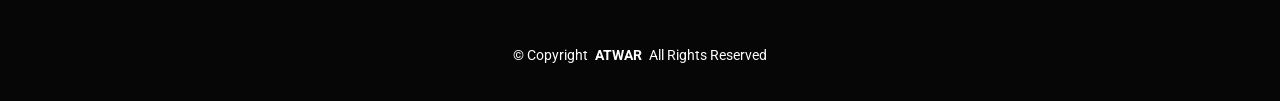
==== commit c9bcd296: "`Added onclick events to client logos in swiper and replaced Vision 2030 link with image`" ====
--- a/index.html
+++ b/index.html
@@ -209,14 +209,14 @@
             }
           </script>
           <div class="swiper-wrapper align-items-center">
-            <div class="swiper-slide"><img src="assets/img/clients/qiwa2.jpg" class="img-fluid" alt=""></div>
-            <div class="swiper-slide"><img src="assets/img/clients/muqeem.png" class="img-fluid" alt=""></div>
-            <div class="swiper-slide"><img src="assets/img/clients/gosi.jpg" class="img-fluid" alt=""></div>
-            <div class="swiper-slide"><img src="assets/img/clients/mudad.jpg" class="img-fluid" alt=""></div>
-            <div class="swiper-slide"><img src="assets/img/clients/balady.png" class="img-fluid" alt=""></div>
-            <div class="swiper-slide"><img src="assets/img/clients/zakaah.svg" class="img-fluid" alt=""></div>
-            <div class="swiper-slide"><img src="assets/img/clients/saudi1.jpg"class="img-fluid" alt=""></div>
-            <div class="swiper-slide"><img src="assets/img/clients/mustasmer.webp" class="img-fluid" alt=""></div>
+            <div class="swiper-slide"onclick="location.href='https://www.qiwa.sa/ar';" ><img src="assets/img/clients/qiwa2.jpg" class="img-fluid" alt="" ></div>
+            <div class="swiper-slide"onclick="location.href='https://https://muqeem.sa/#/home';"><img src="assets/img/clients/muqeem.png" class="img-fluid" alt=""></div>
+            <div class="swiper-slide"onclick="location.href='https://https://www.gosi.gov.sa/ar';"><img src="assets/img/clients/gosi.jpg" class="img-fluid" alt=""></div>
+            <div class="swiper-slide"onclick="location.href='https://https://mudad.com.sa/landing-page/home';"><img src="assets/img/clients/mudad.jpg" class="img-fluid" alt=""></div>
+            <div class="swiper-slide"onclick="location.href='https:https://balady.gov.sa/ar';"><img src="assets/img/clients/balady.png" class="img-fluid" alt=""></div>
+            <div class="swiper-slide"onclick="location.href='https://https://zatca.gov.sa/ar/Pages/default.aspx';"><img src="assets/img/clients/zakaah.svg" class="img-fluid" alt=""></div>
+            <div class="swiper-slide"onclick="location.href='https://https://business.sa/';"><img src="assets/img/clients/saudi1.jpg"class="img-fluid" alt=""></div>
+            <div class="swiper-slide"onclick="location.href='https://https://investorksa.net/';"><img src="assets/img/clients/mustasmer.webp" class="img-fluid" alt=""></div>
           </div>
           <div class="swiper-pagination"></div>
         </div>
@@ -905,15 +905,8 @@
             </ul>
           </div>
 
-          <div class="col-lg-2 col-md-3 footer-links">
-            <h4>Our Services</h4>
-            <ul>
-              <li><i class="bi bi-chevron-right"></i> <a href="#"> </a></li>
-              <li><i class="bi bi-chevron-right"></i> <a href="#"> </a></li>
-              <li><i class="bi bi-chevron-right"></i> <a href="#"> </a></li>
-              <li><i class="bi bi-chevron-right"></i> <a href="#"> </a></li>
-              <li><i class="bi bi-chevron-right"></i> <a href="#"> </a></li>
-            </ul>
+          <div class="col-lg-2 col-md-3 footer-links" onclick="location.href='https://www.vision2030.gov.sa/';">
+            <img src="assets/img/vision.svg" alt="Vision" width="100rem" text-align="text-md-left"  >
           </div>
 
           <div class="col-lg-4 col-md-12 footer-newsletter">
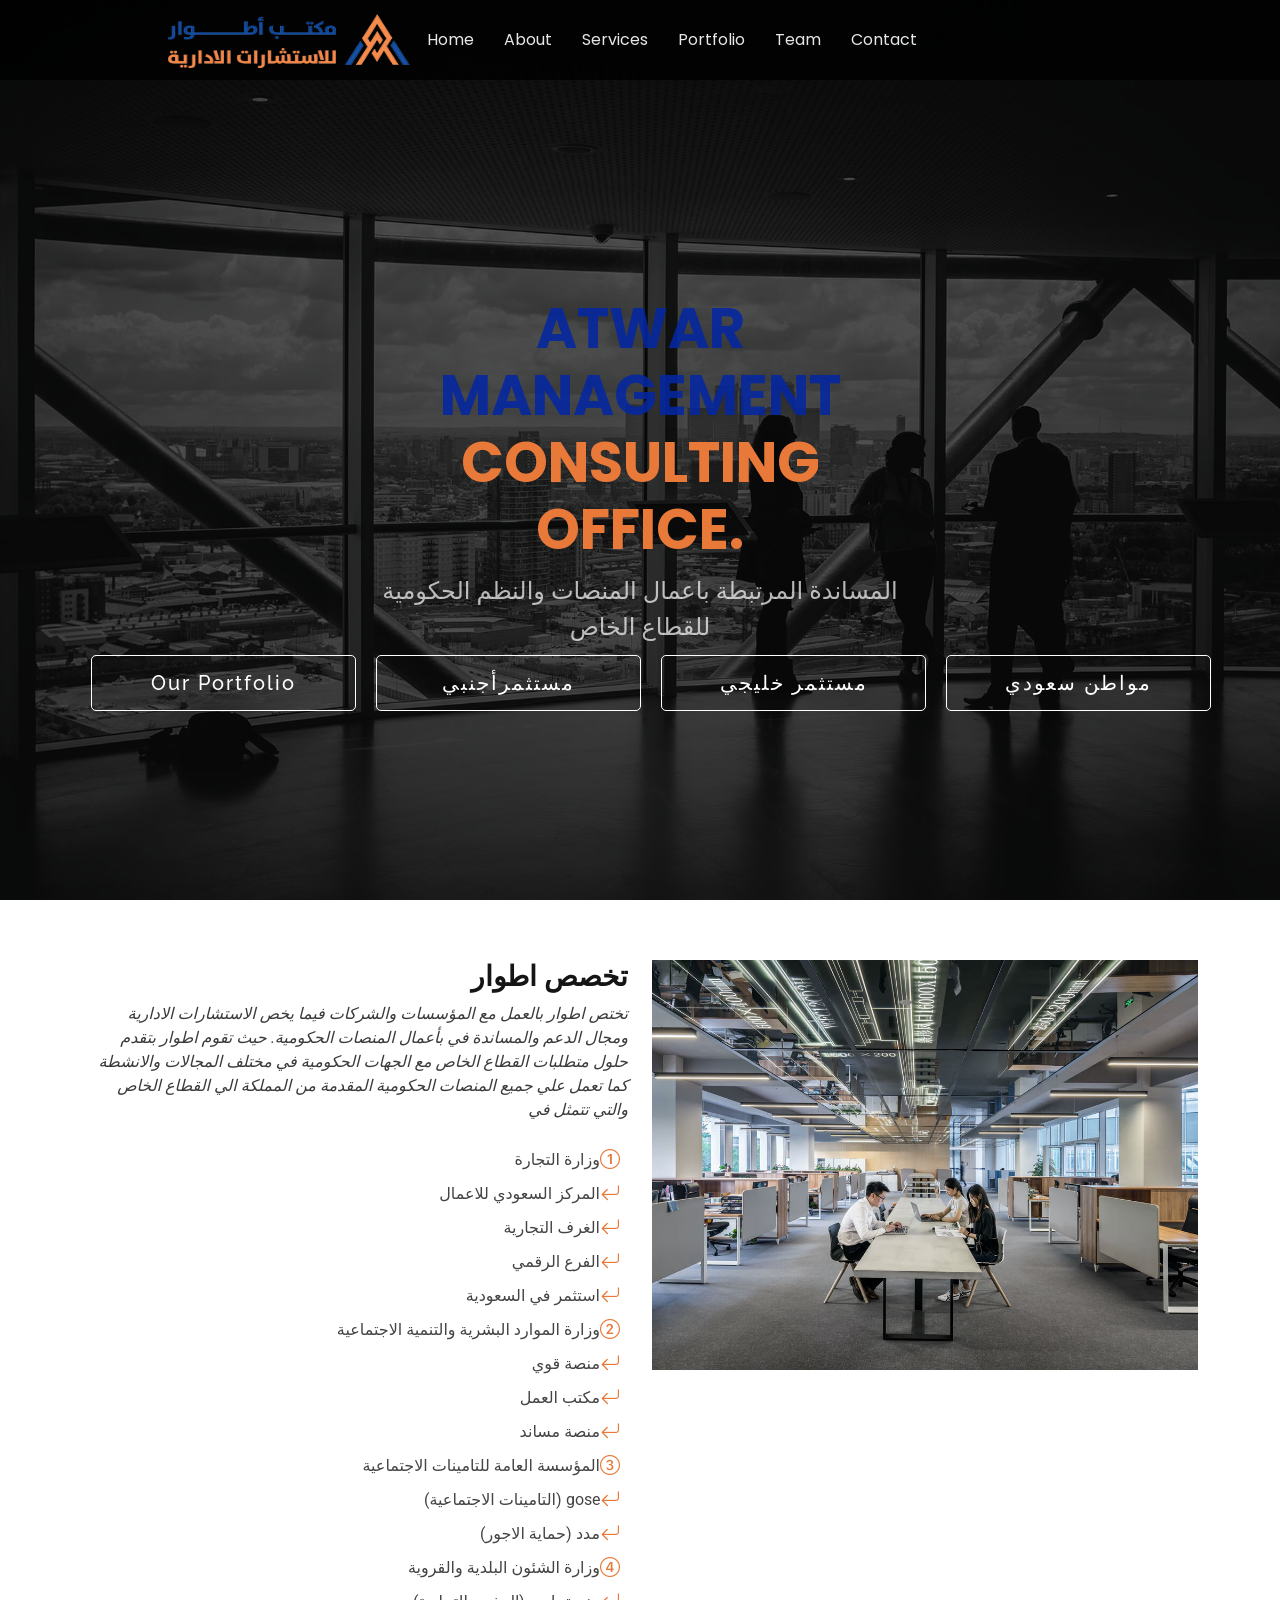
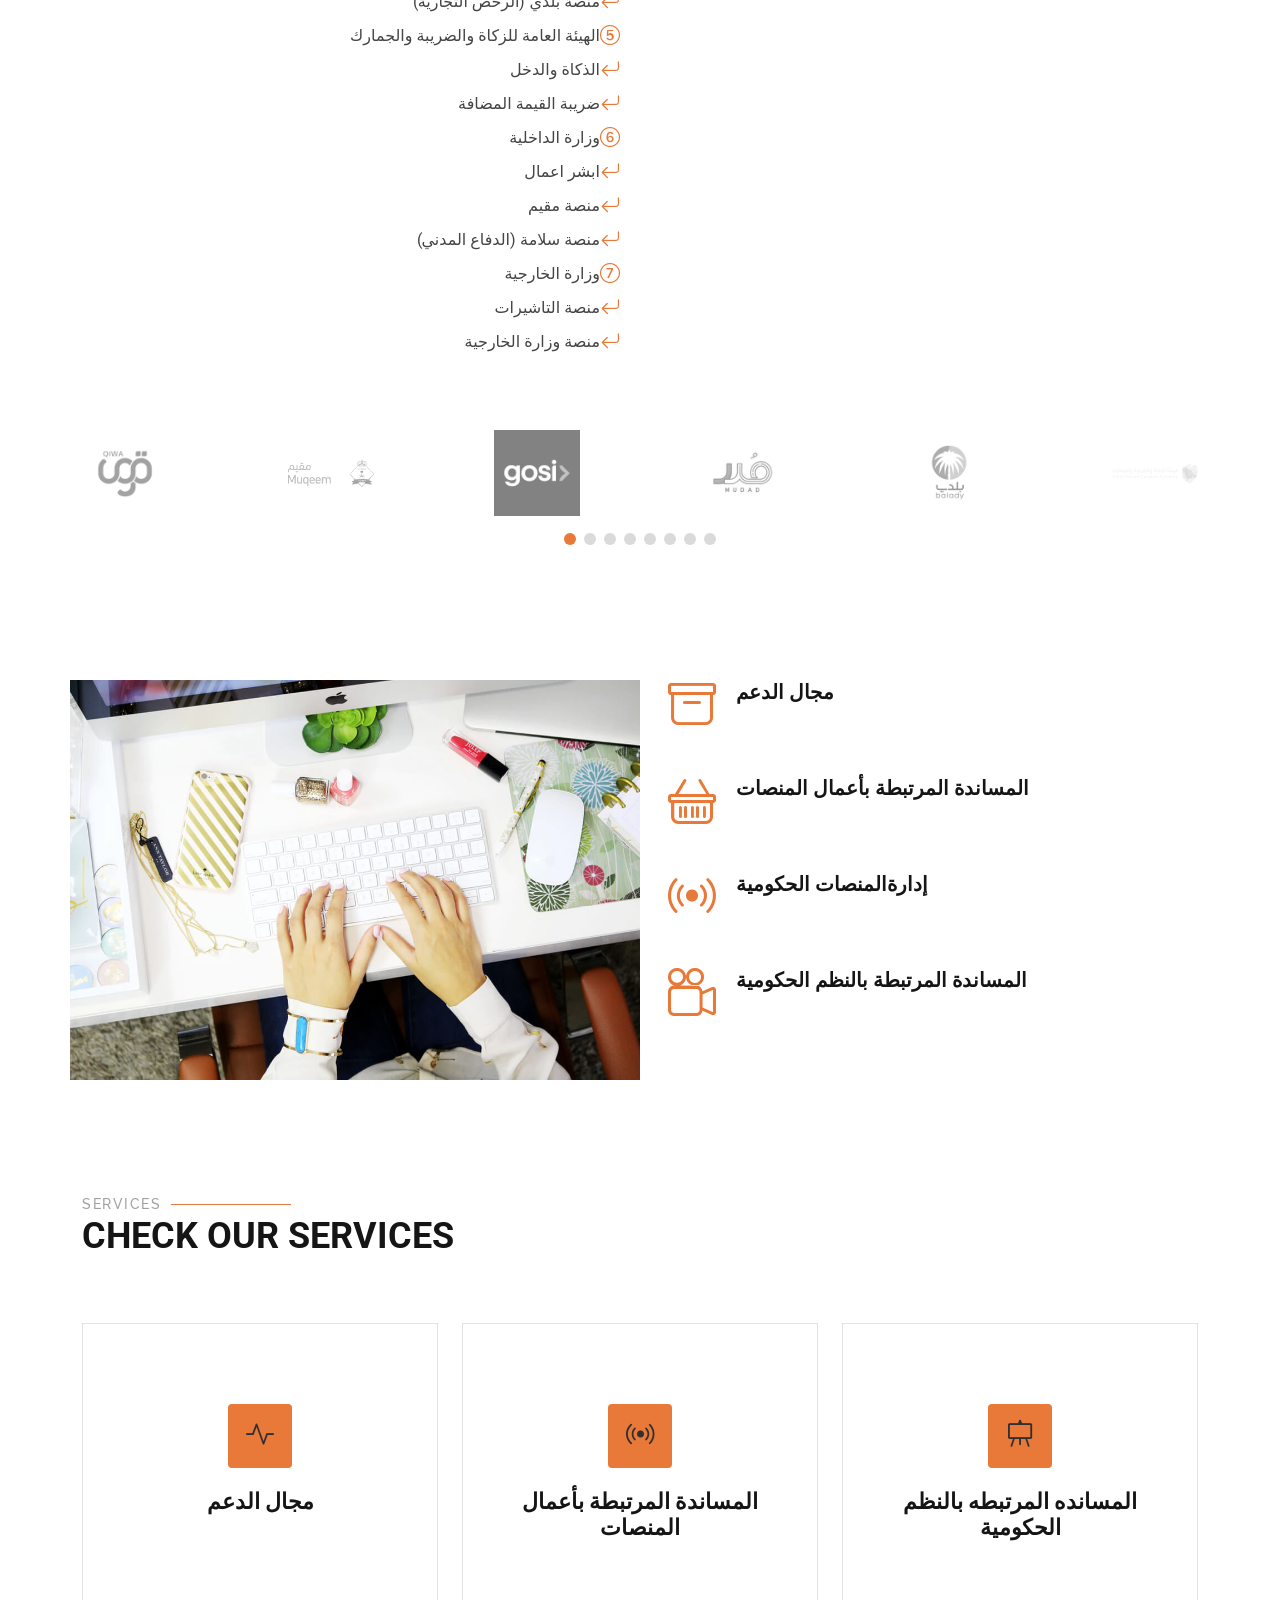
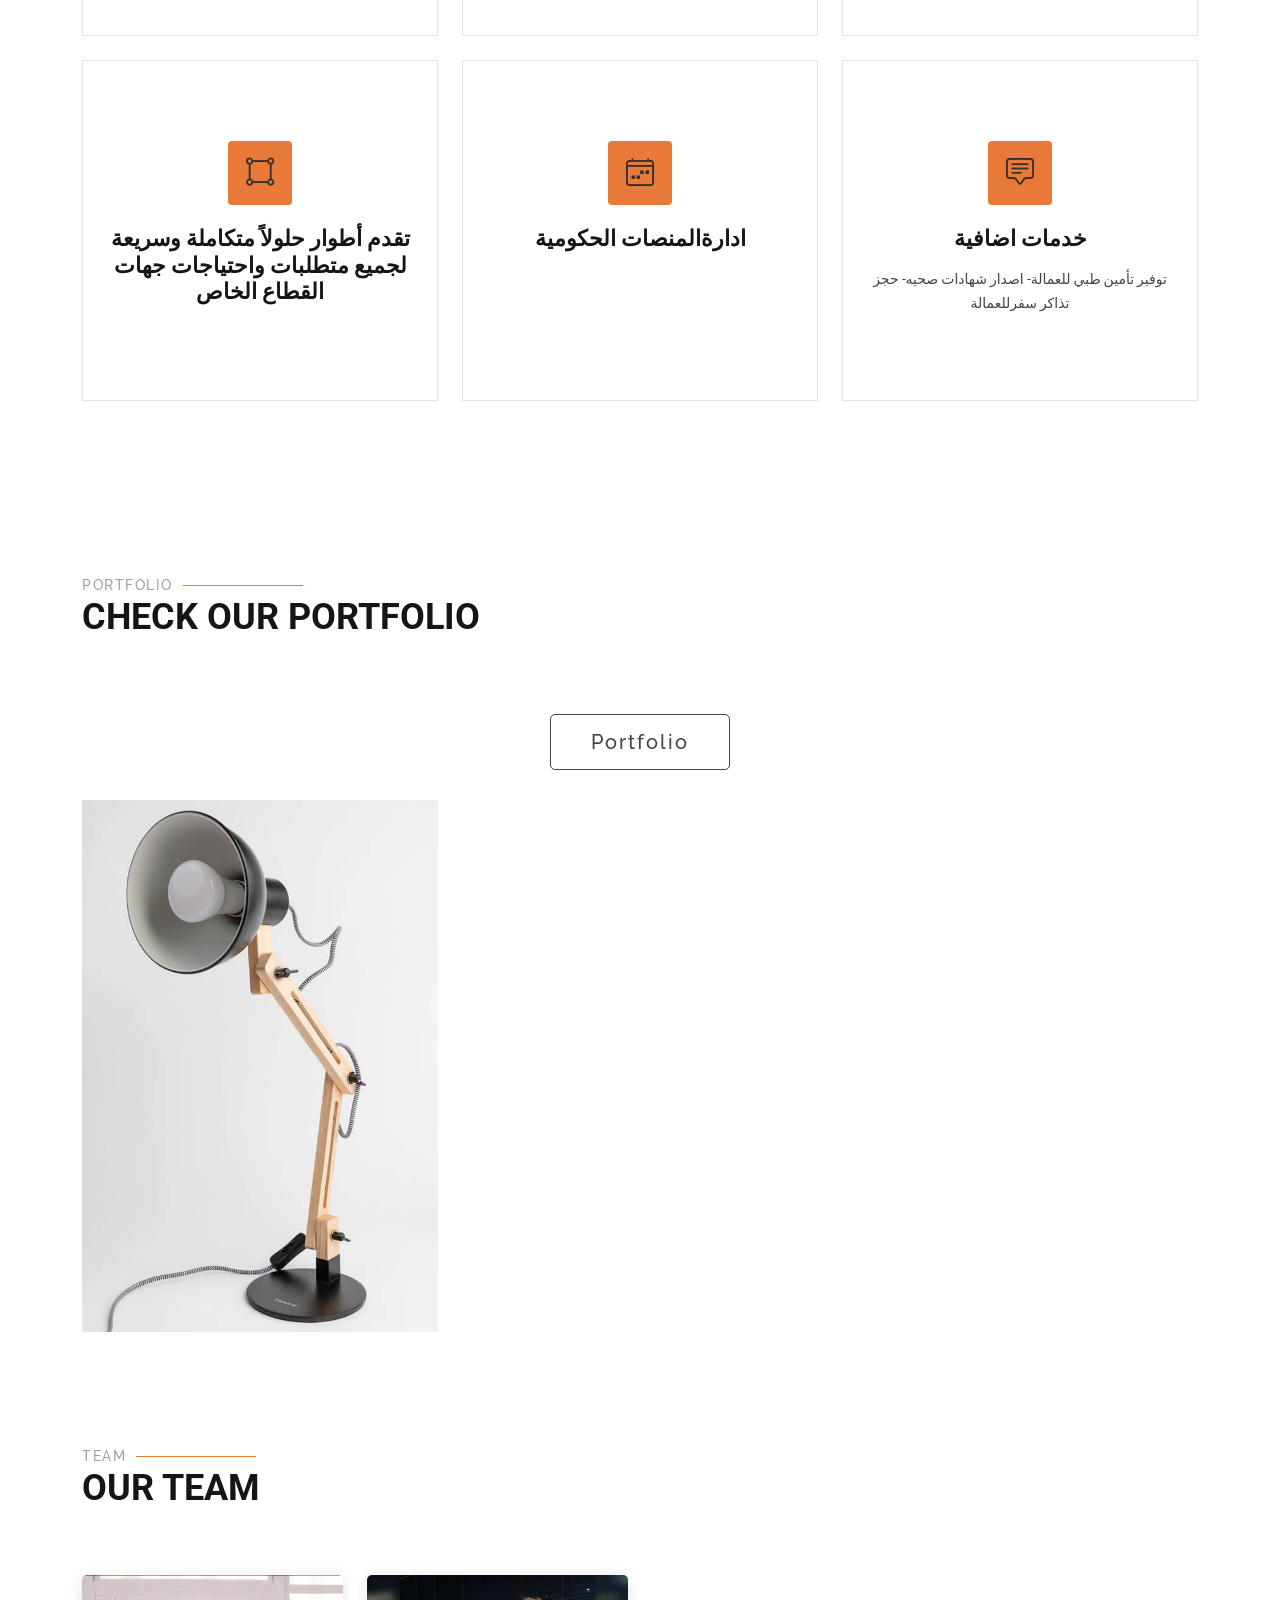
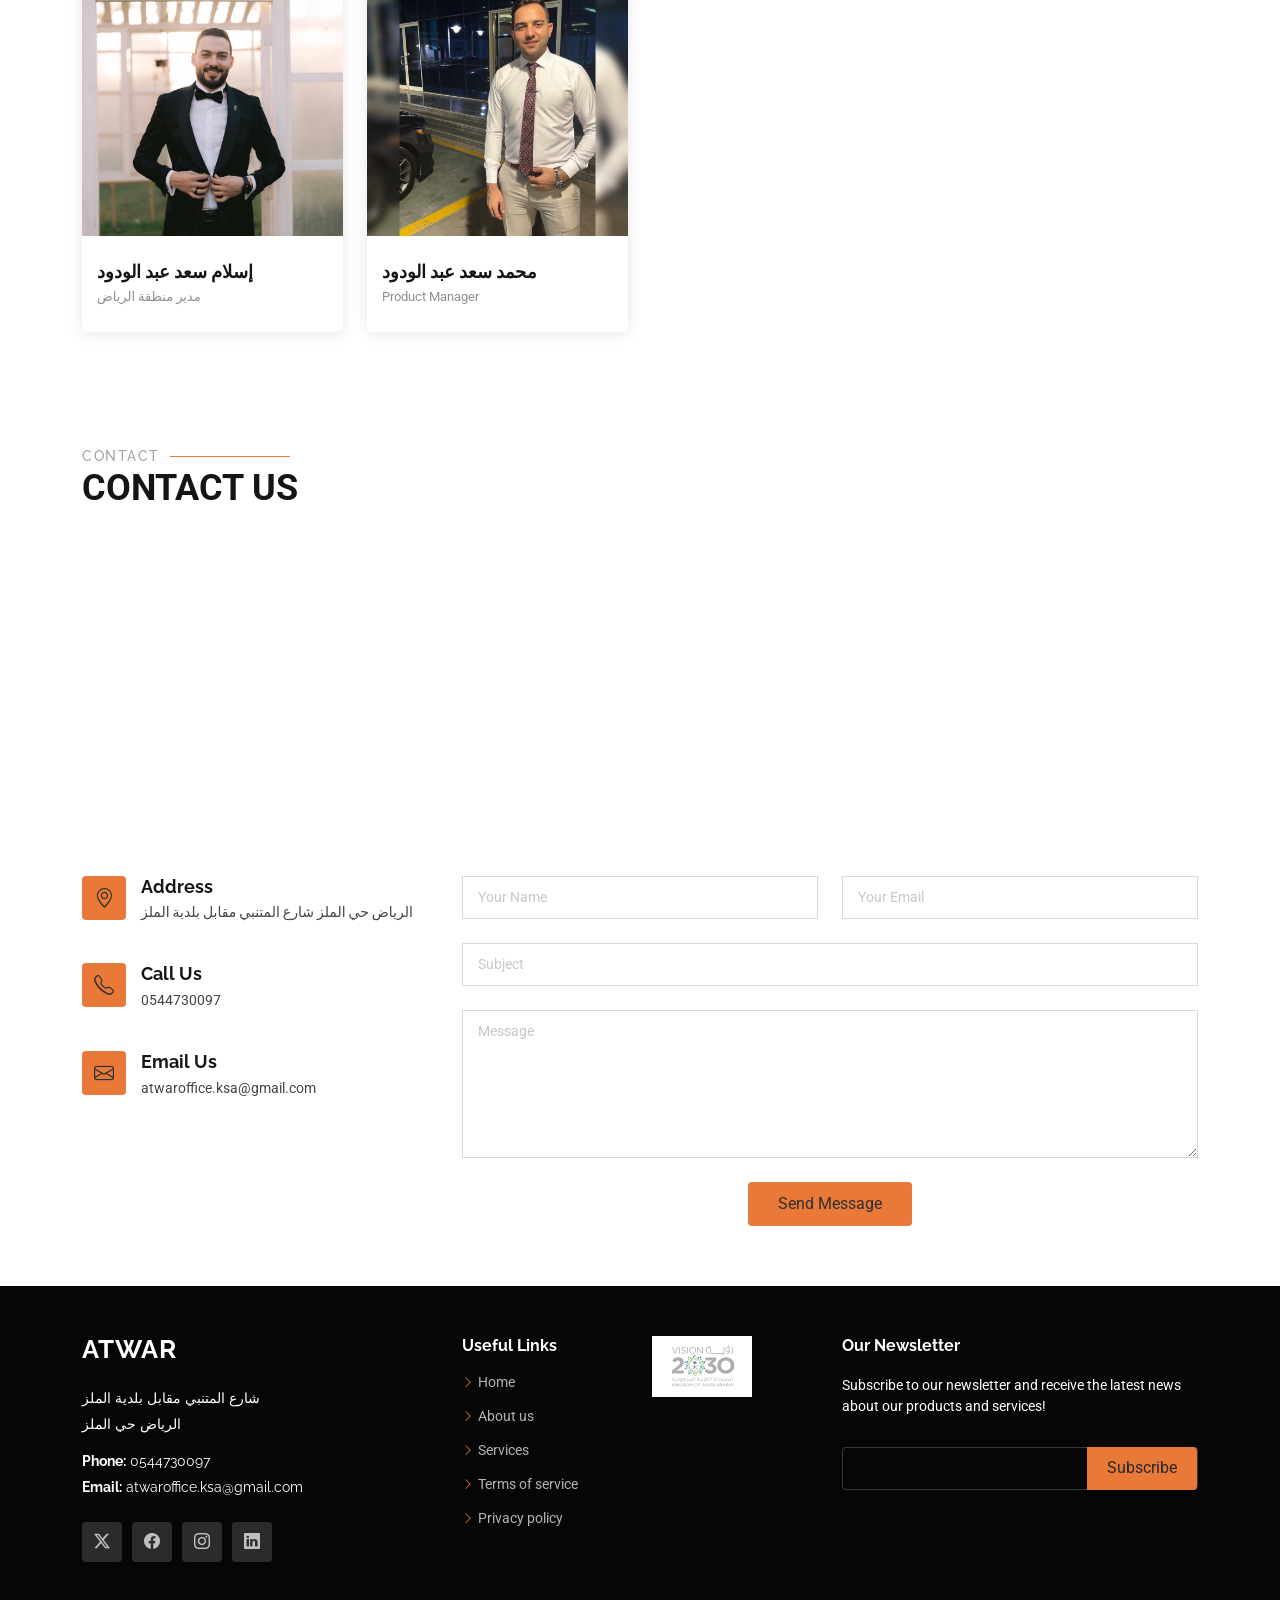
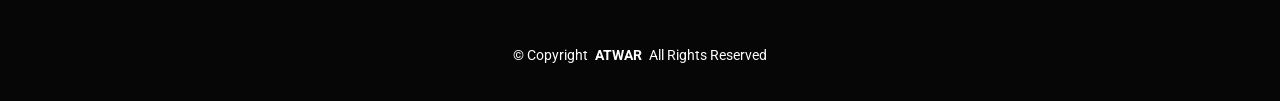
==== commit 5d2c5a6b: "`Updated portfolio and services pages with minor changes and corrections`" ====
--- a/index.html
+++ b/index.html
@@ -46,8 +46,8 @@
         <ul>
           <li><a href="index.html" class="active">Home<br></a></li>
           <li><a href="#about">About</a></li>
-          <li><a href="#services">Services</a></li>
-          <li><a href="#portfolio">Portfolio</a></li>
+          <li><a href="service-details.html">Services</a></li>
+          <li><a href="portfolio-details.html">Portfolio</a></li>
           <li><a href="#team">Team</a></li>
           <li><a href="#contact">Contact</a></li>
         </ul>
@@ -75,7 +75,7 @@
             <p>المساندة المرتبطة باعمال المنصات والنظم الحكومية للقطاع الخاص</p>
             <div style="display: flex; position:absolute; width: 100% ; align-items: center;left: 1%;flex-wrap: wrap; ">
                <a class="hero-btn" href="portfolio-details.html" >Our Portfolio</a>
-            <a class="hero-btn" href="" >مستثمر سعودي</a>
+            <a class="hero-btn" href="" >مستثمرأجنبي</a>
             <a class="hero-btn" href=""  >مستثمر خليجي</a>
             <a class="hero-btn" href="">مواطن سعودي</a> 
             </div>
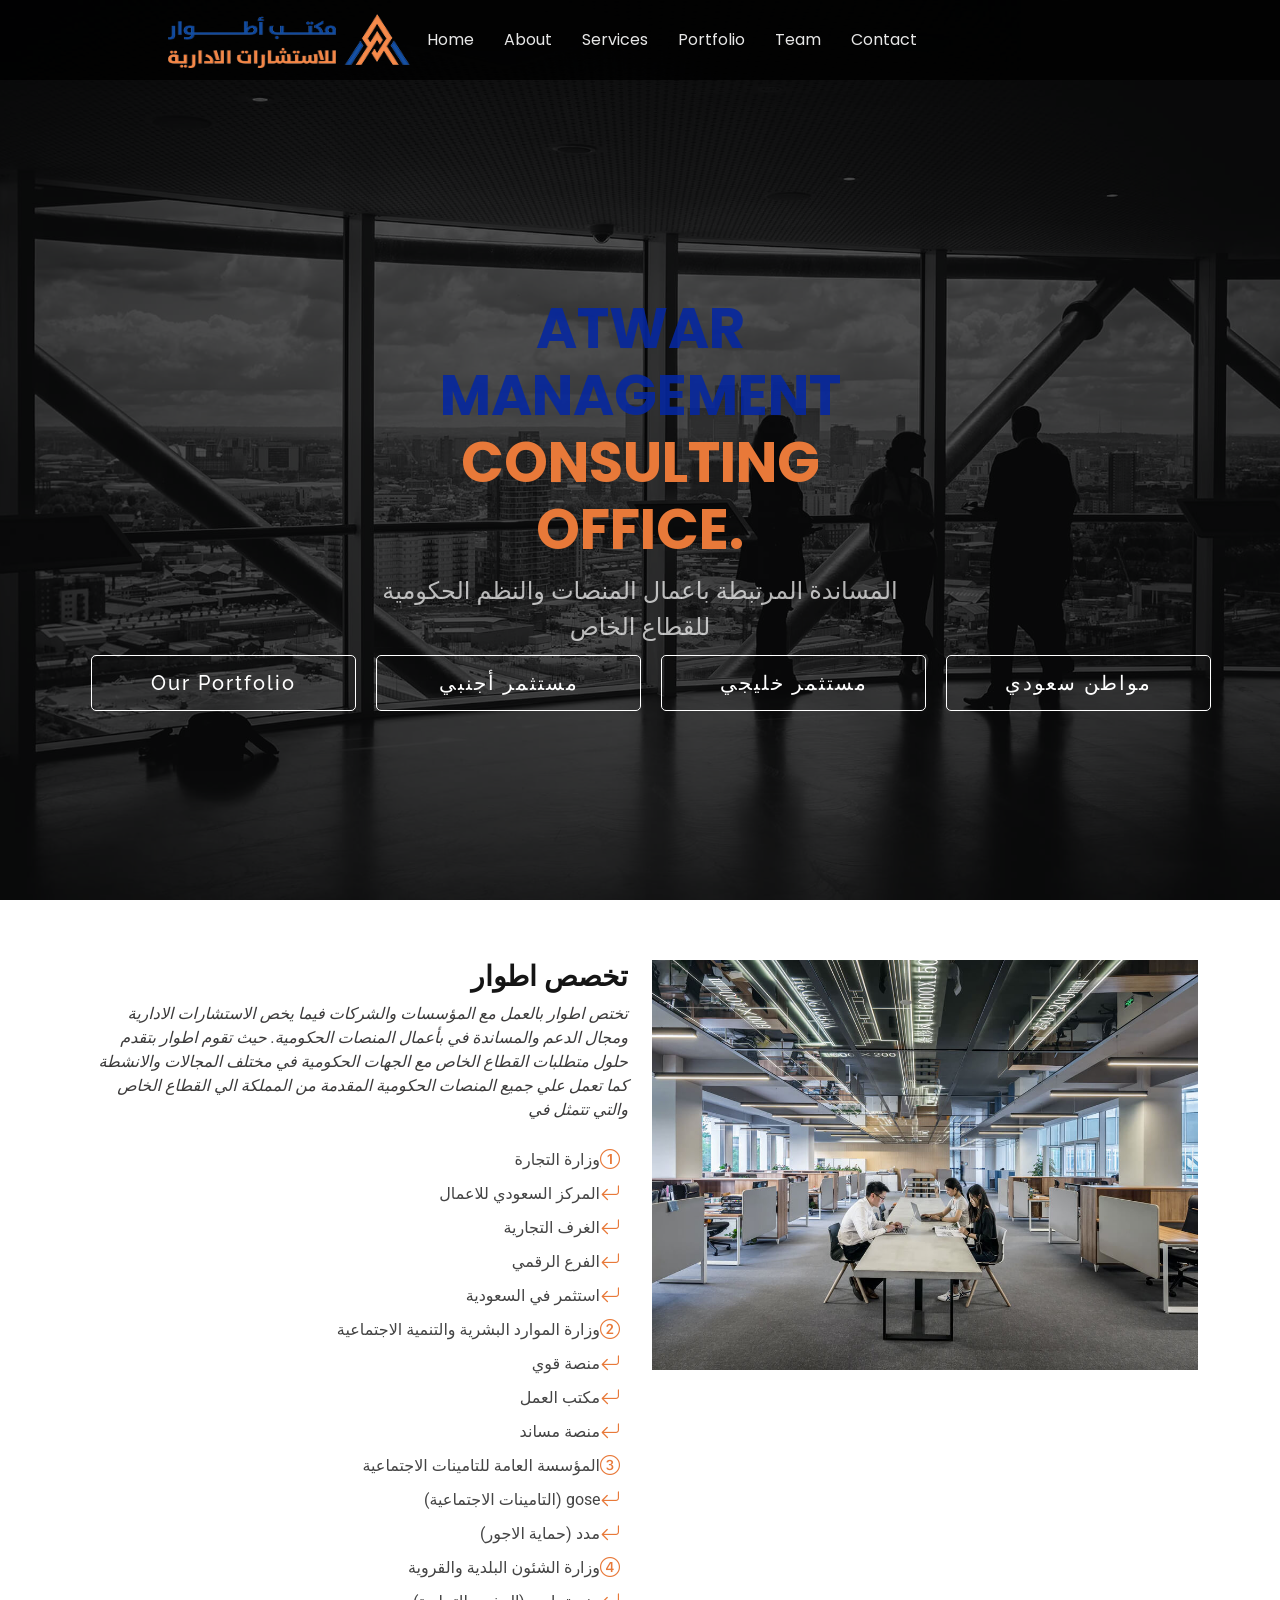
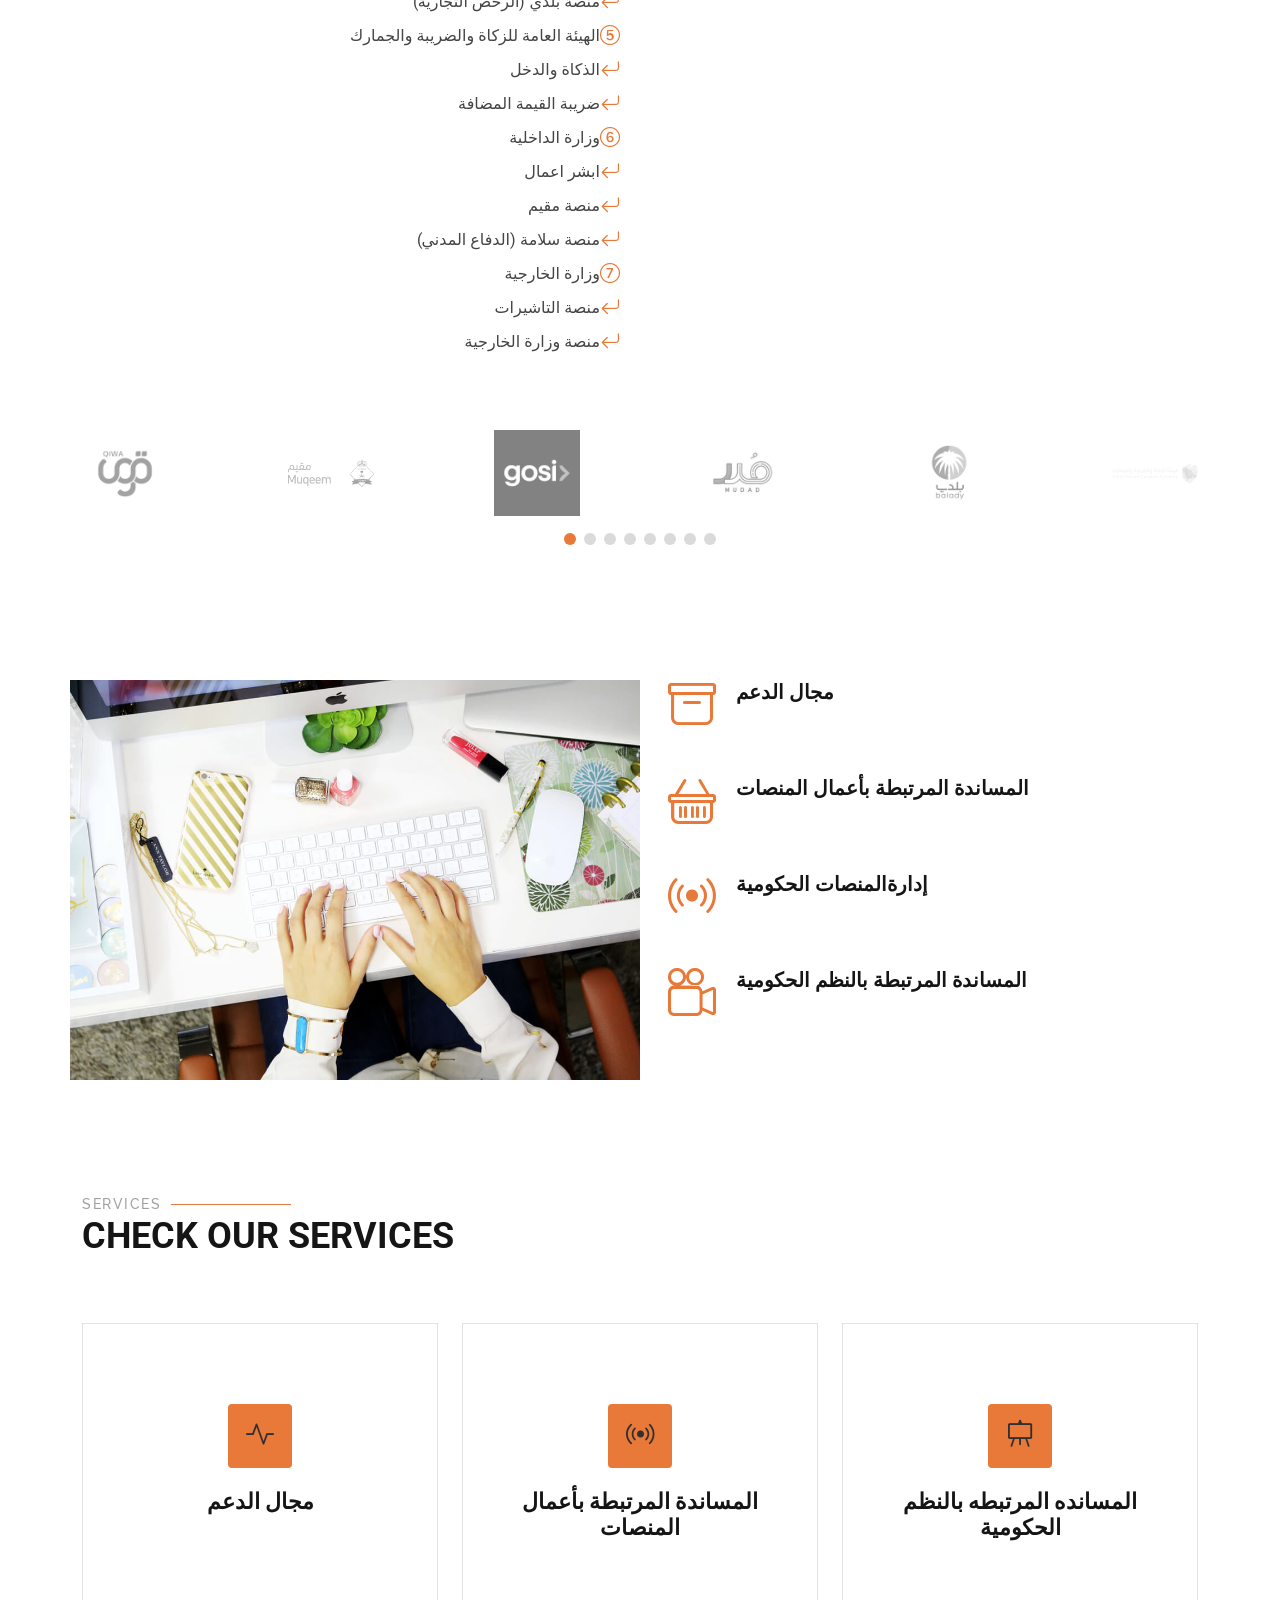
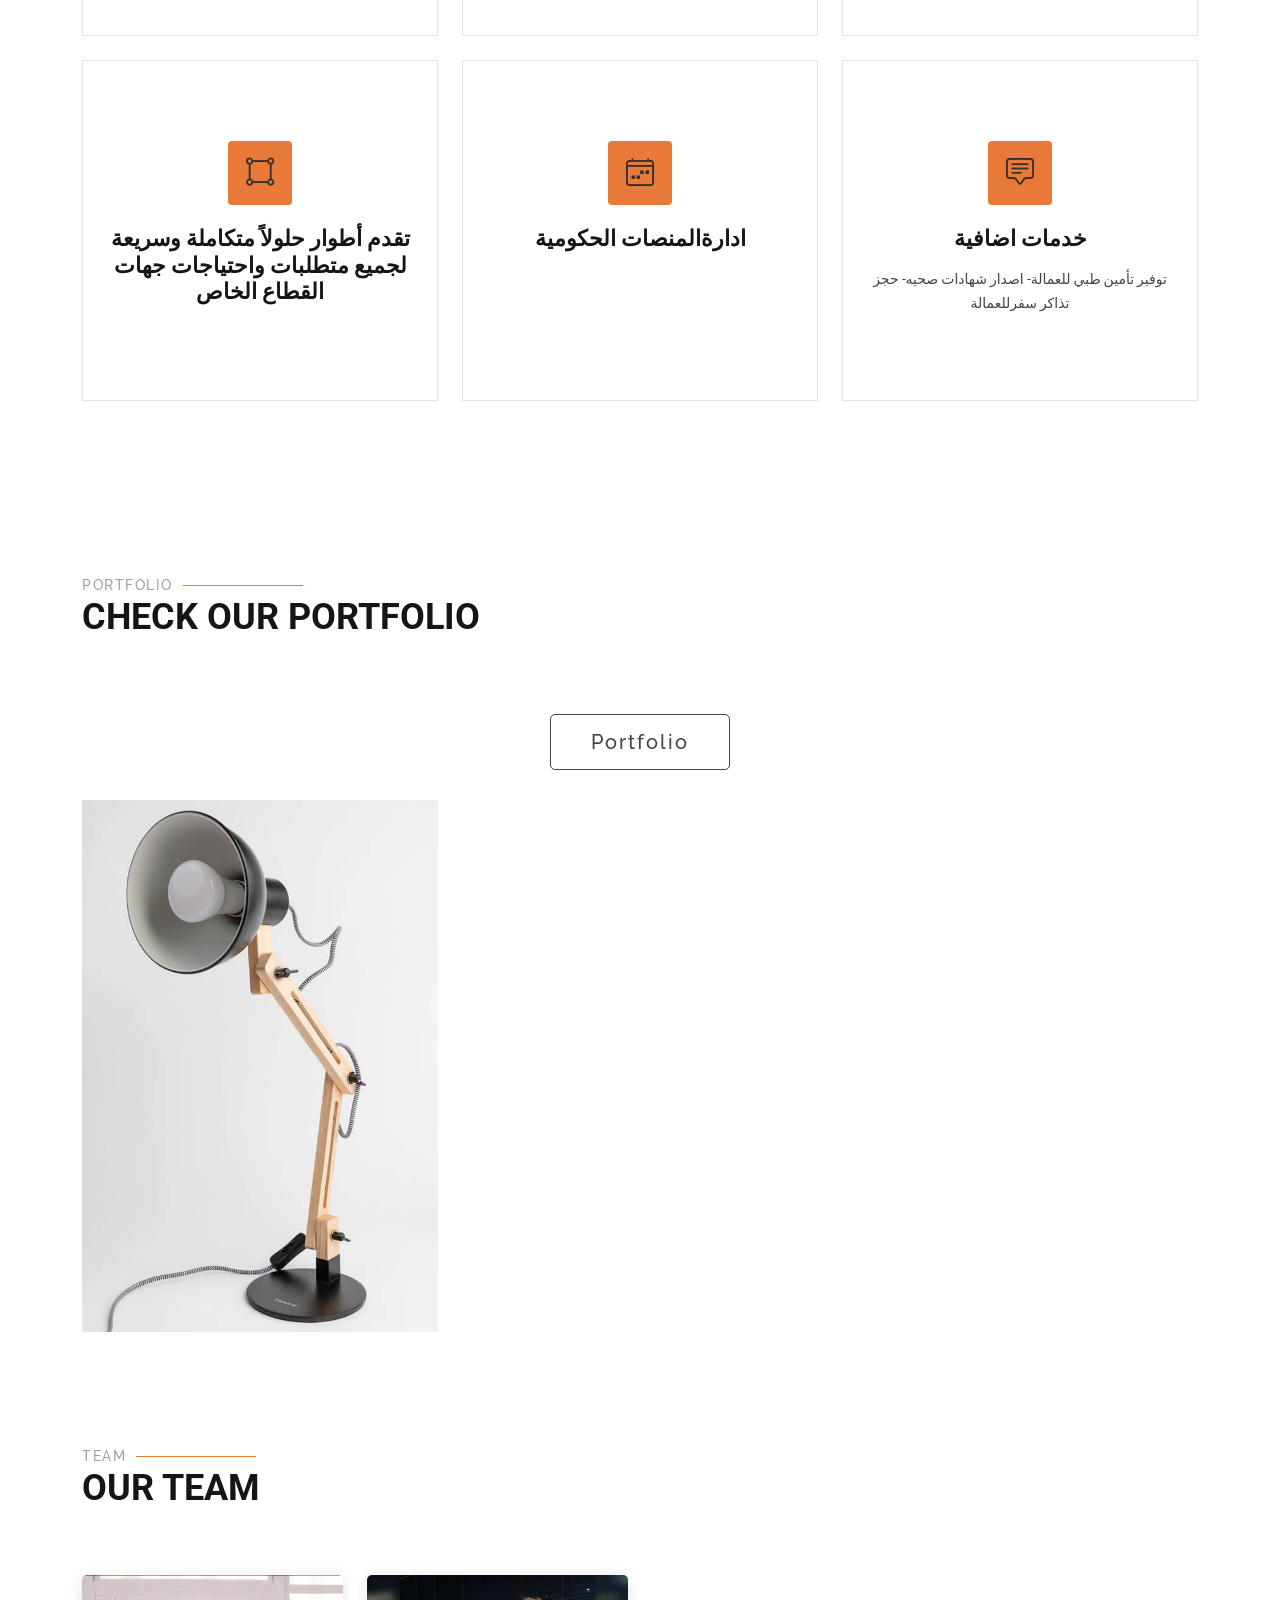
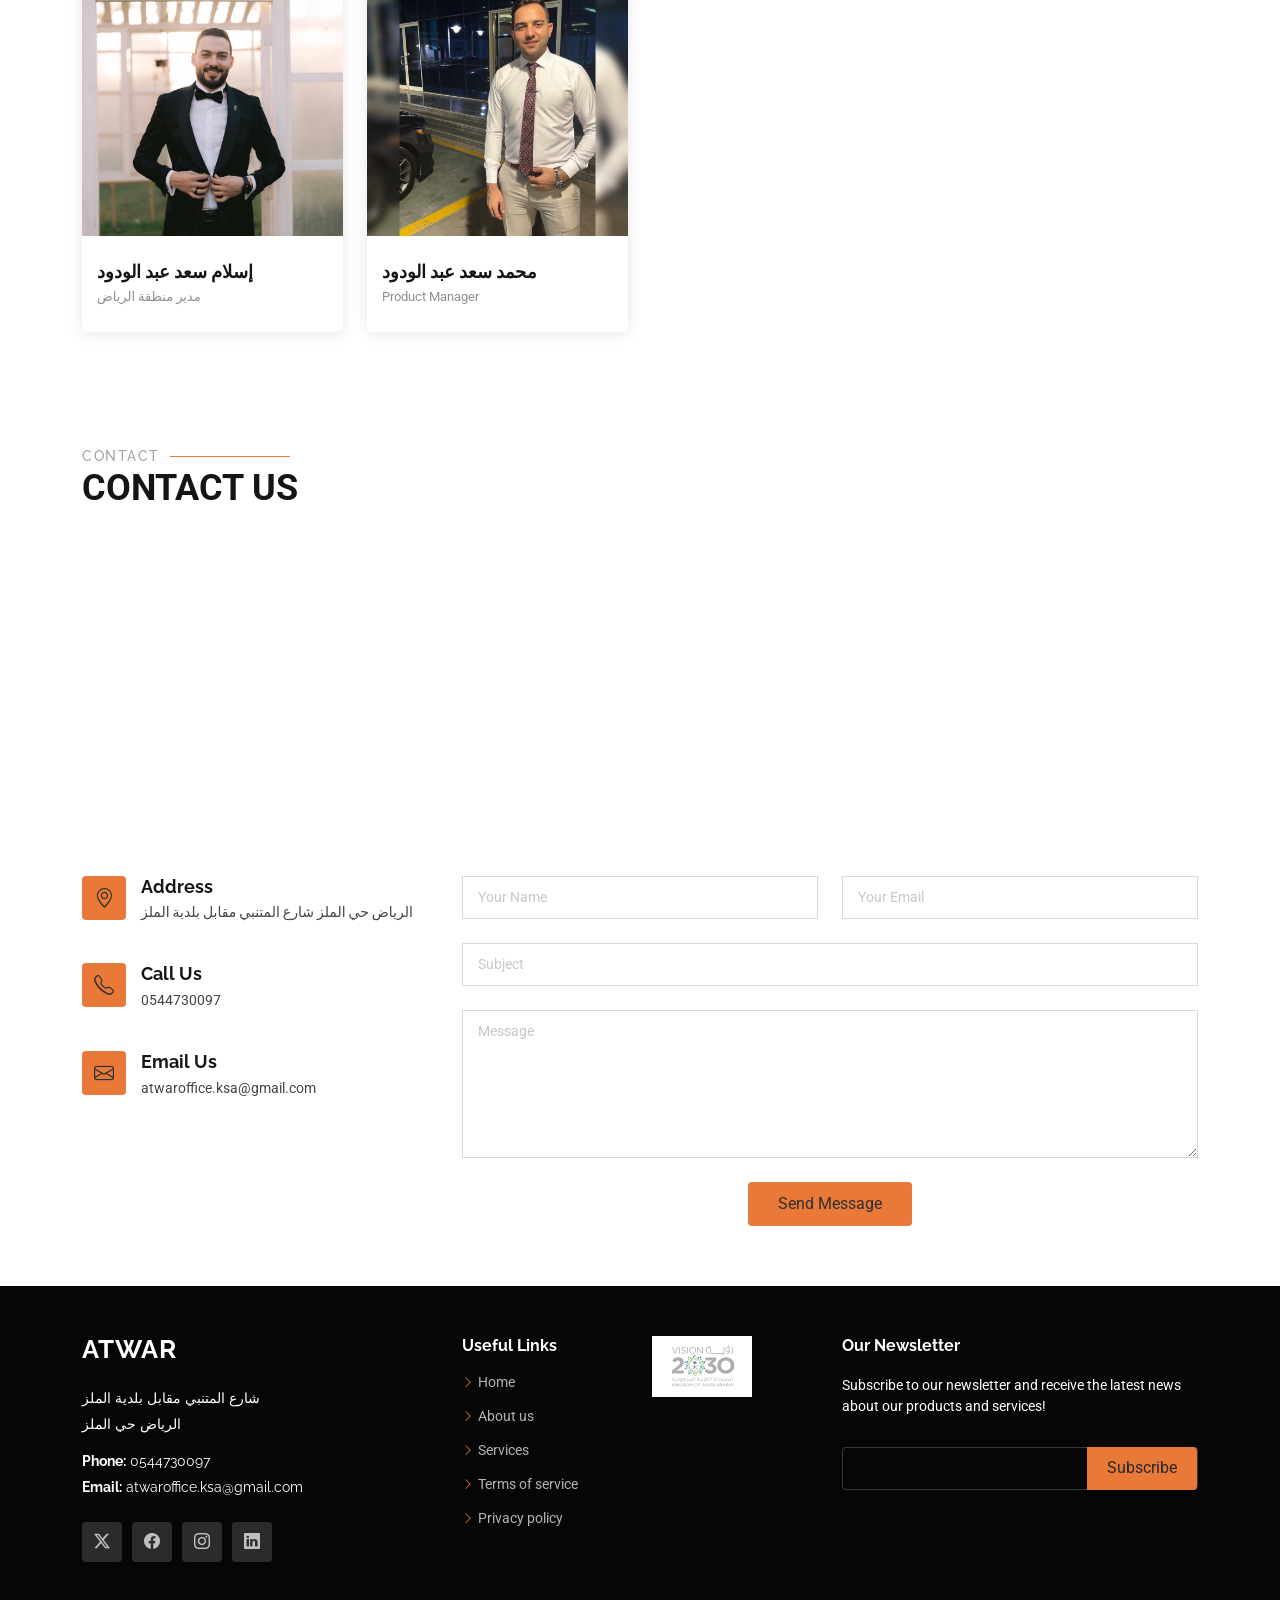
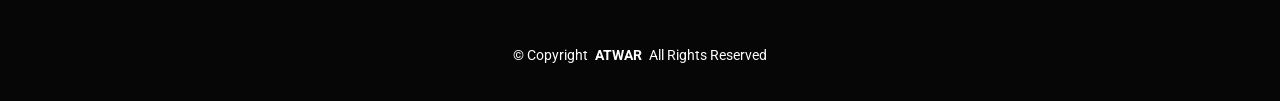
==== commit a73ef2ac: "`Fixed typo in hero-btn links`" ====
--- a/index.html
+++ b/index.html
@@ -75,7 +75,7 @@
             <p>المساندة المرتبطة باعمال المنصات والنظم الحكومية للقطاع الخاص</p>
             <div style="display: flex; position:absolute; width: 100% ; align-items: center;left: 1%;flex-wrap: wrap; ">
                <a class="hero-btn" href="portfolio-details.html" >Our Portfolio</a>
-            <a class="hero-btn" href="" >مستثمرأجنبي</a>
+            <a class="hero-btn" href="" >مستثمر أجنبي</a>
             <a class="hero-btn" href=""  >مستثمر خليجي</a>
             <a class="hero-btn" href="">مواطن سعودي</a> 
             </div>
